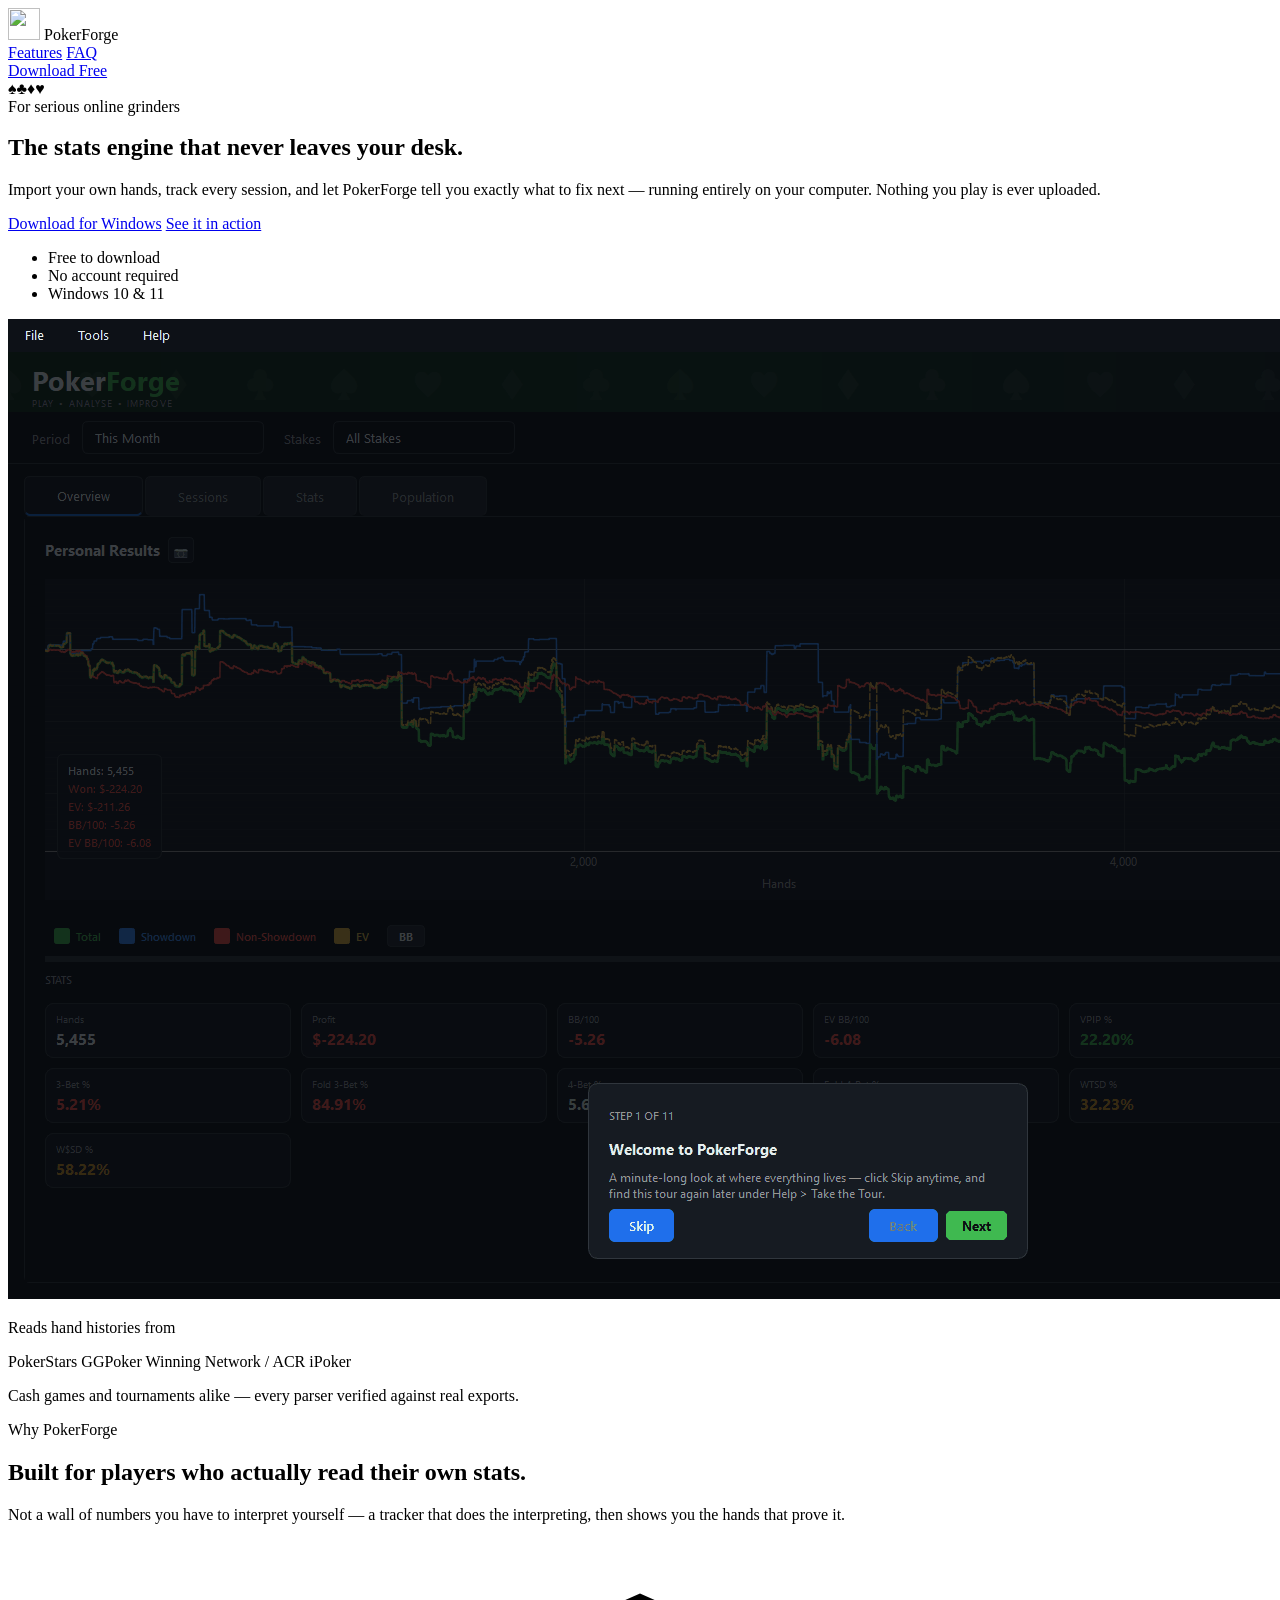
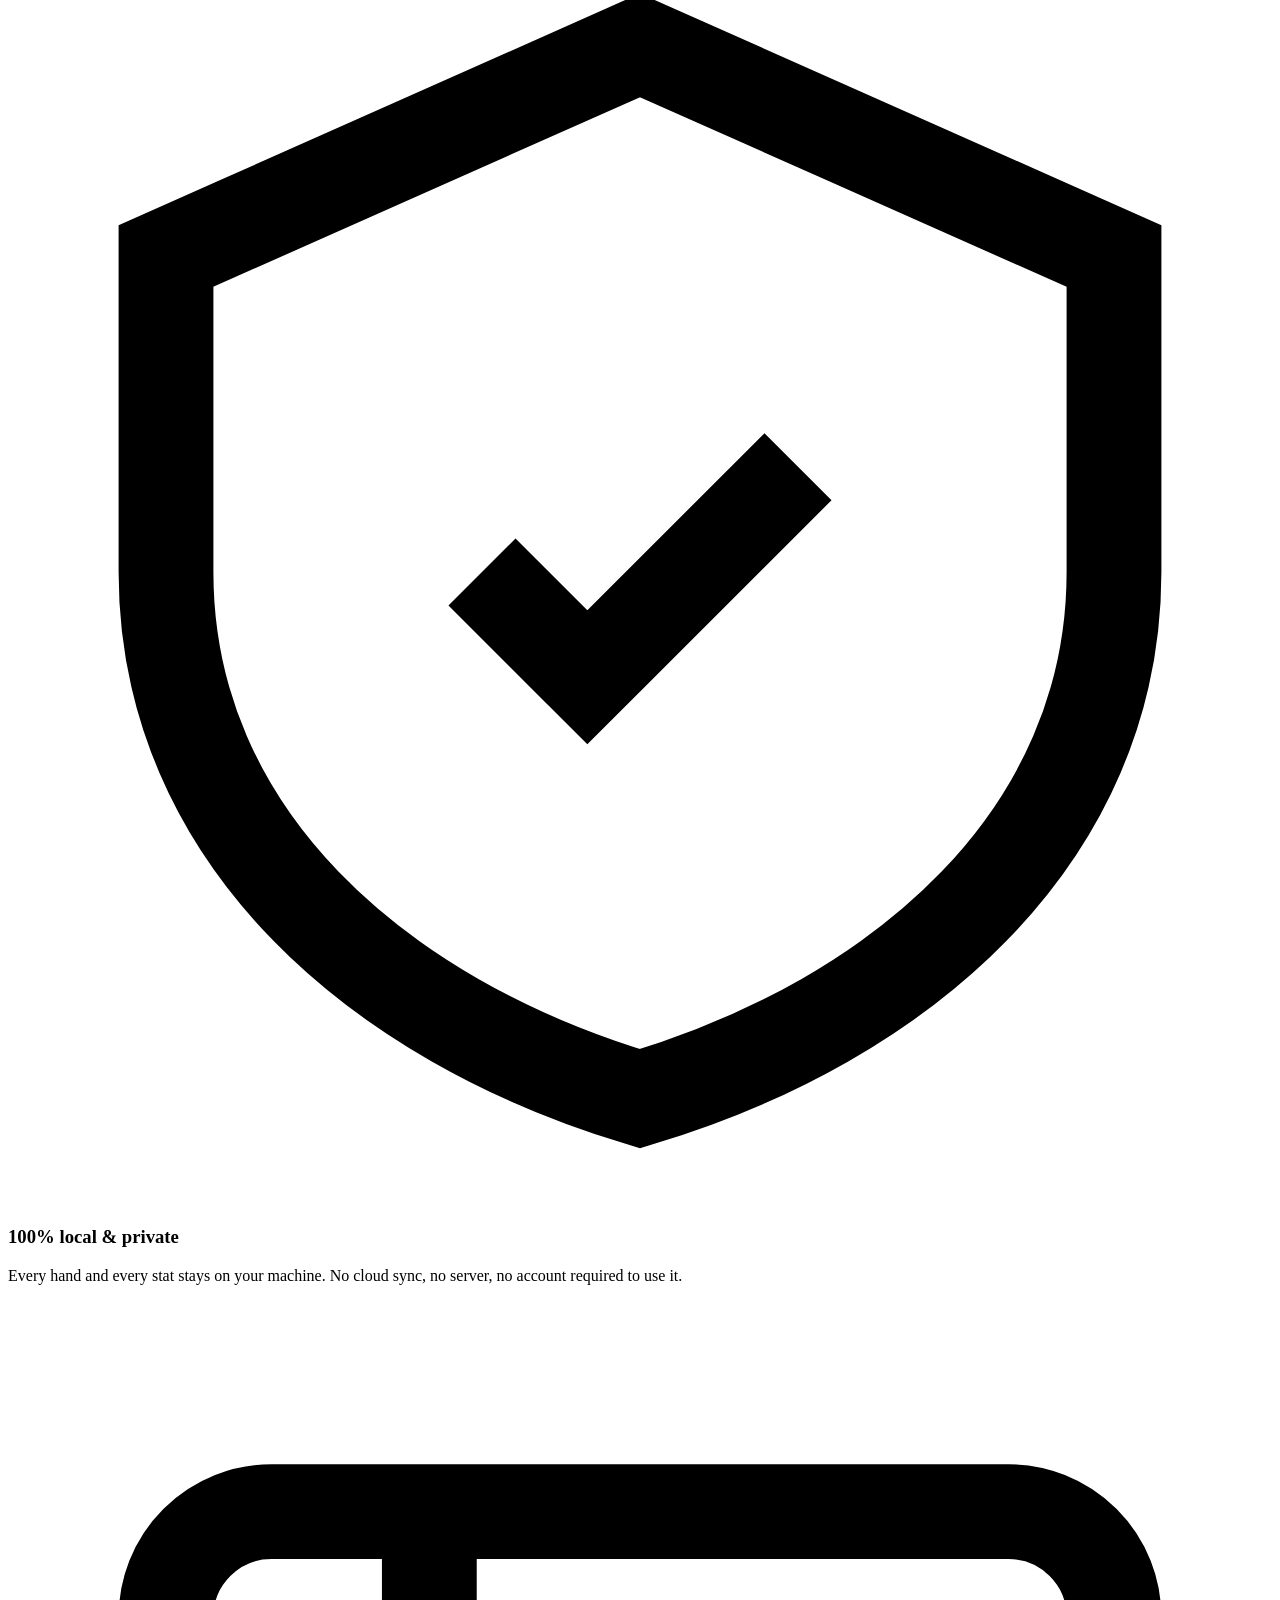
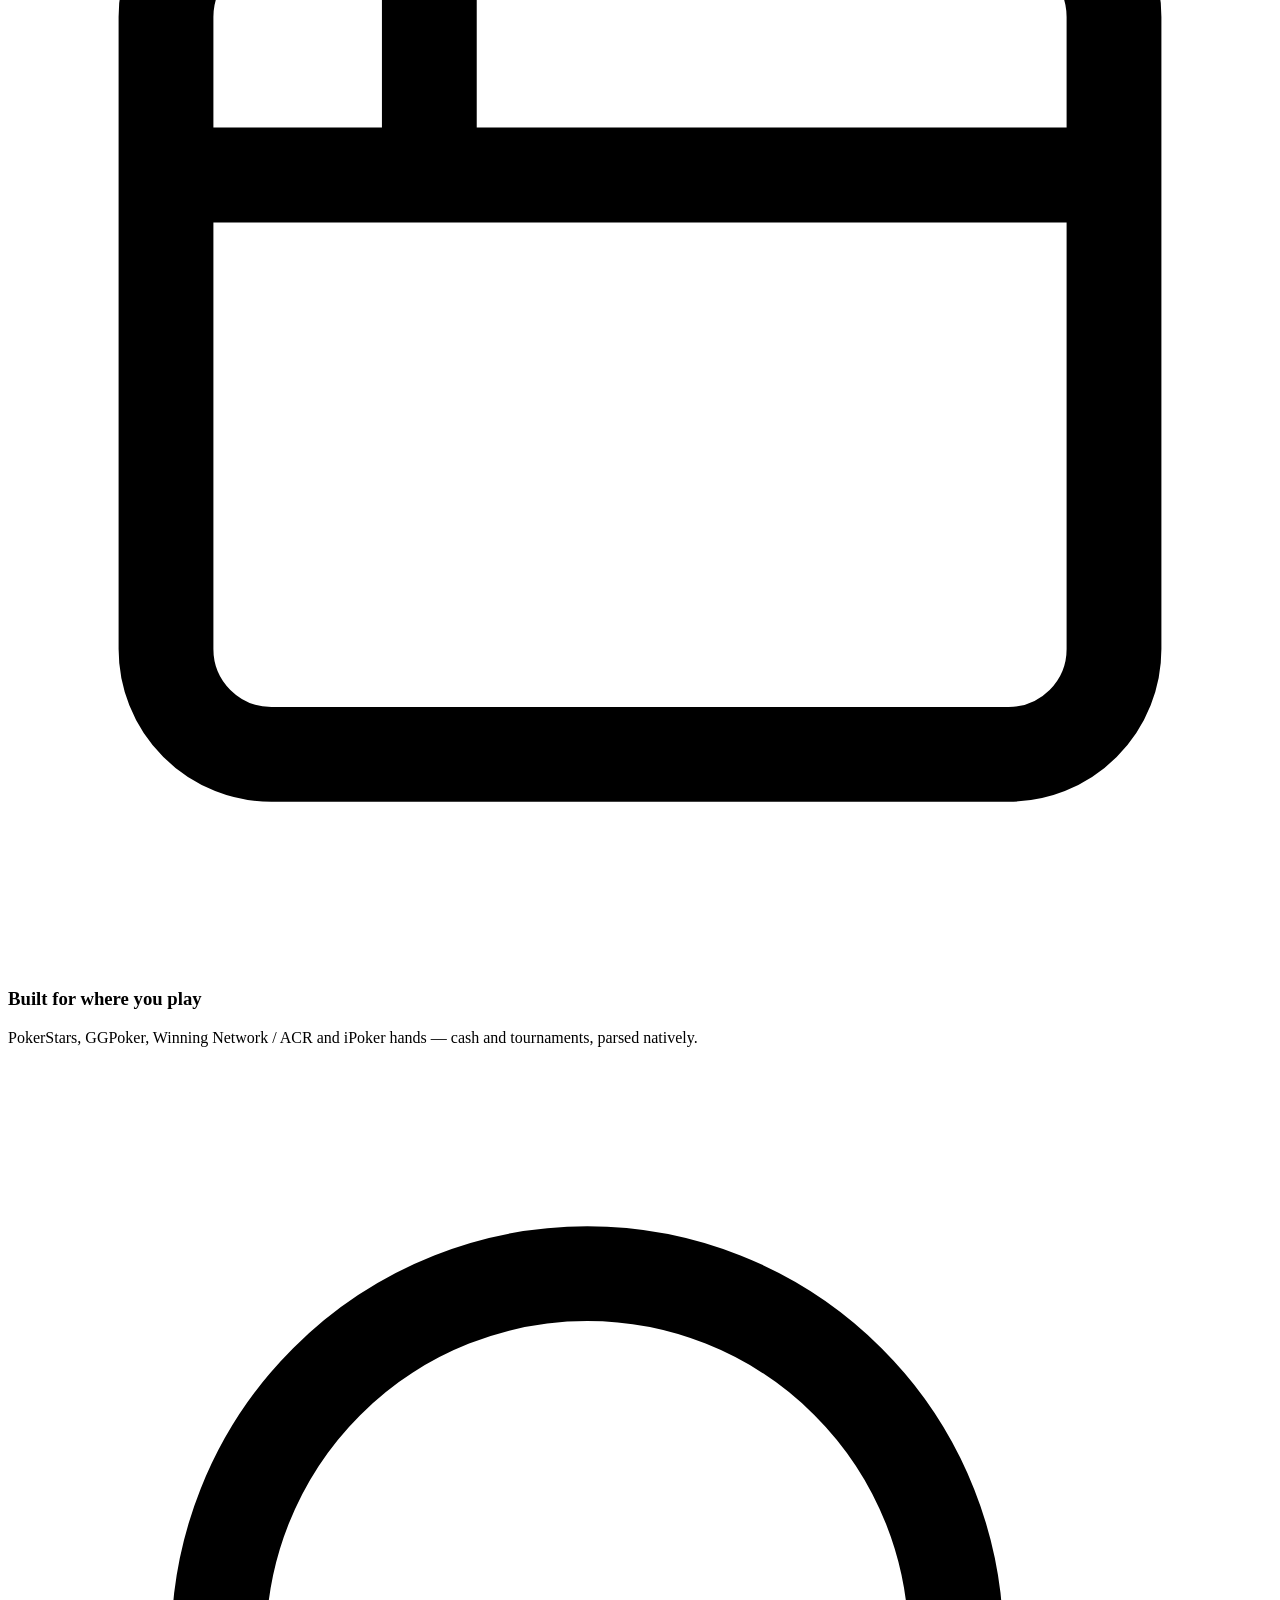
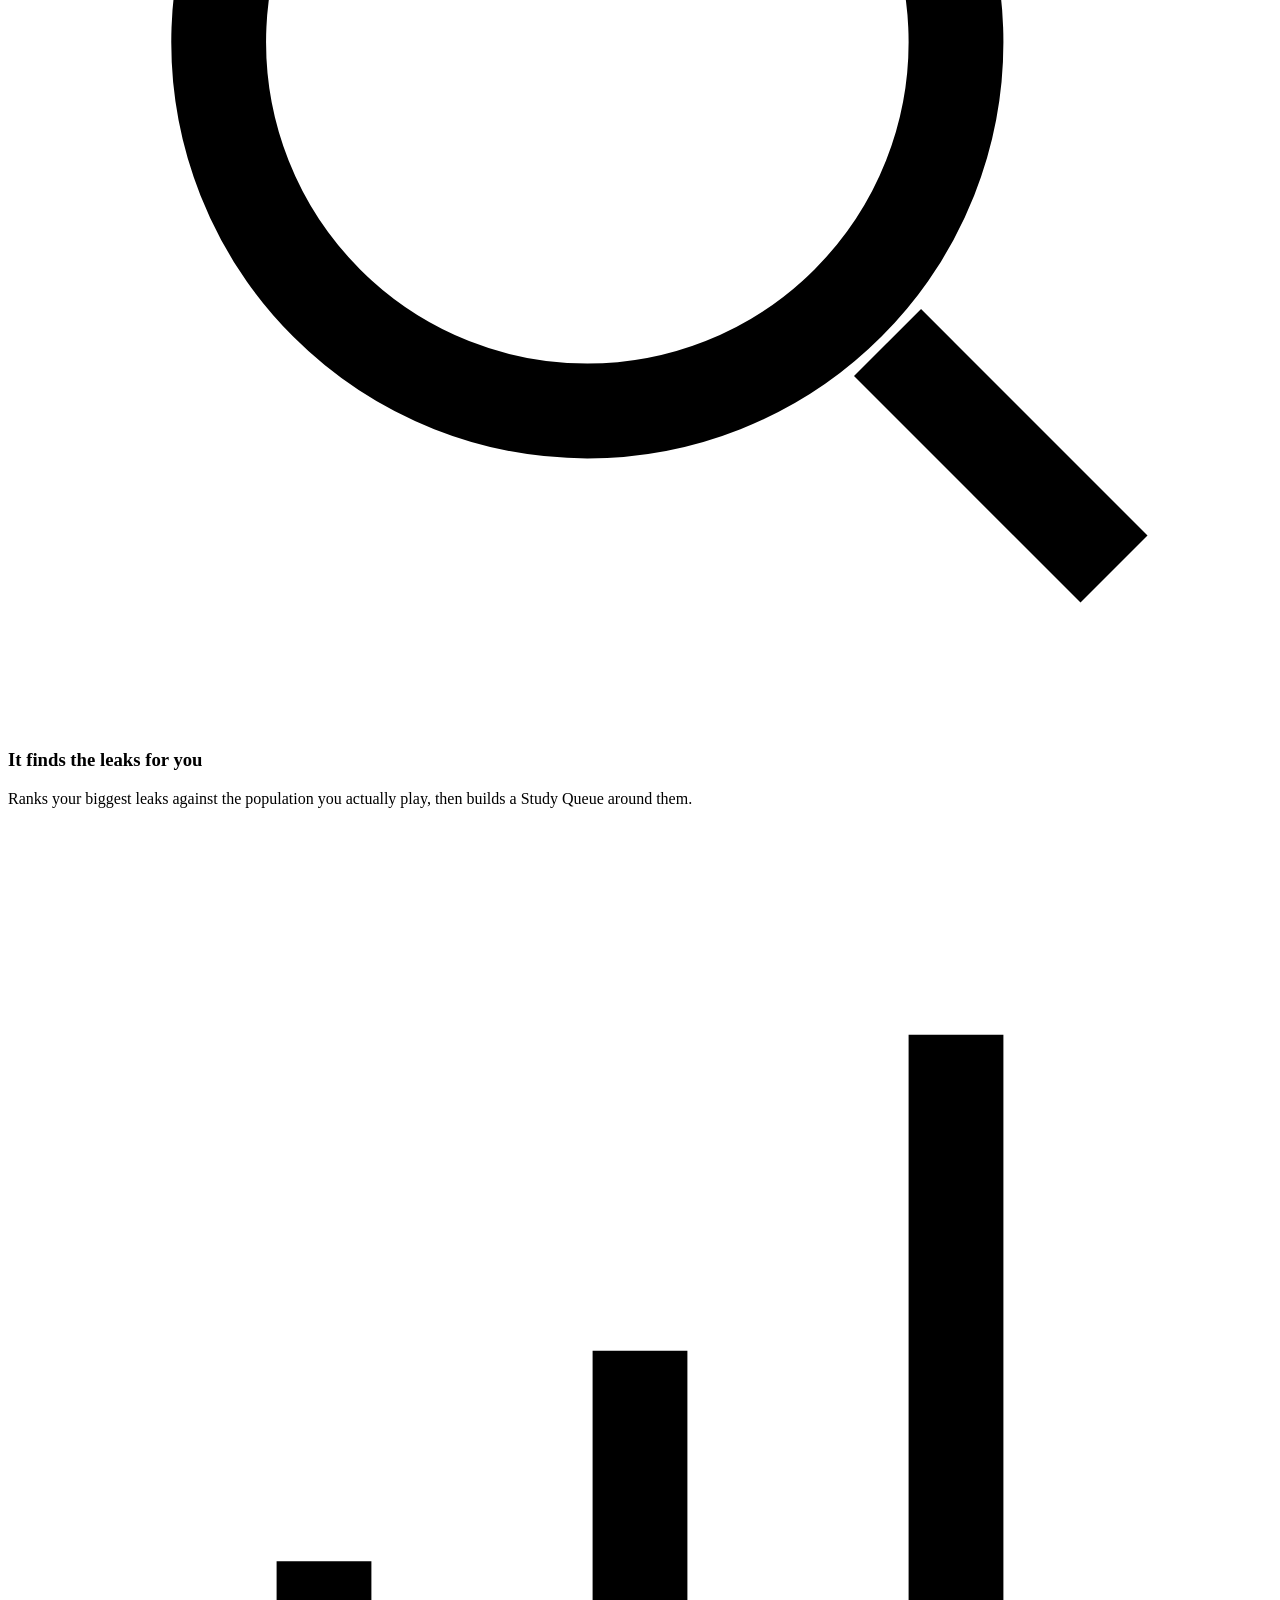
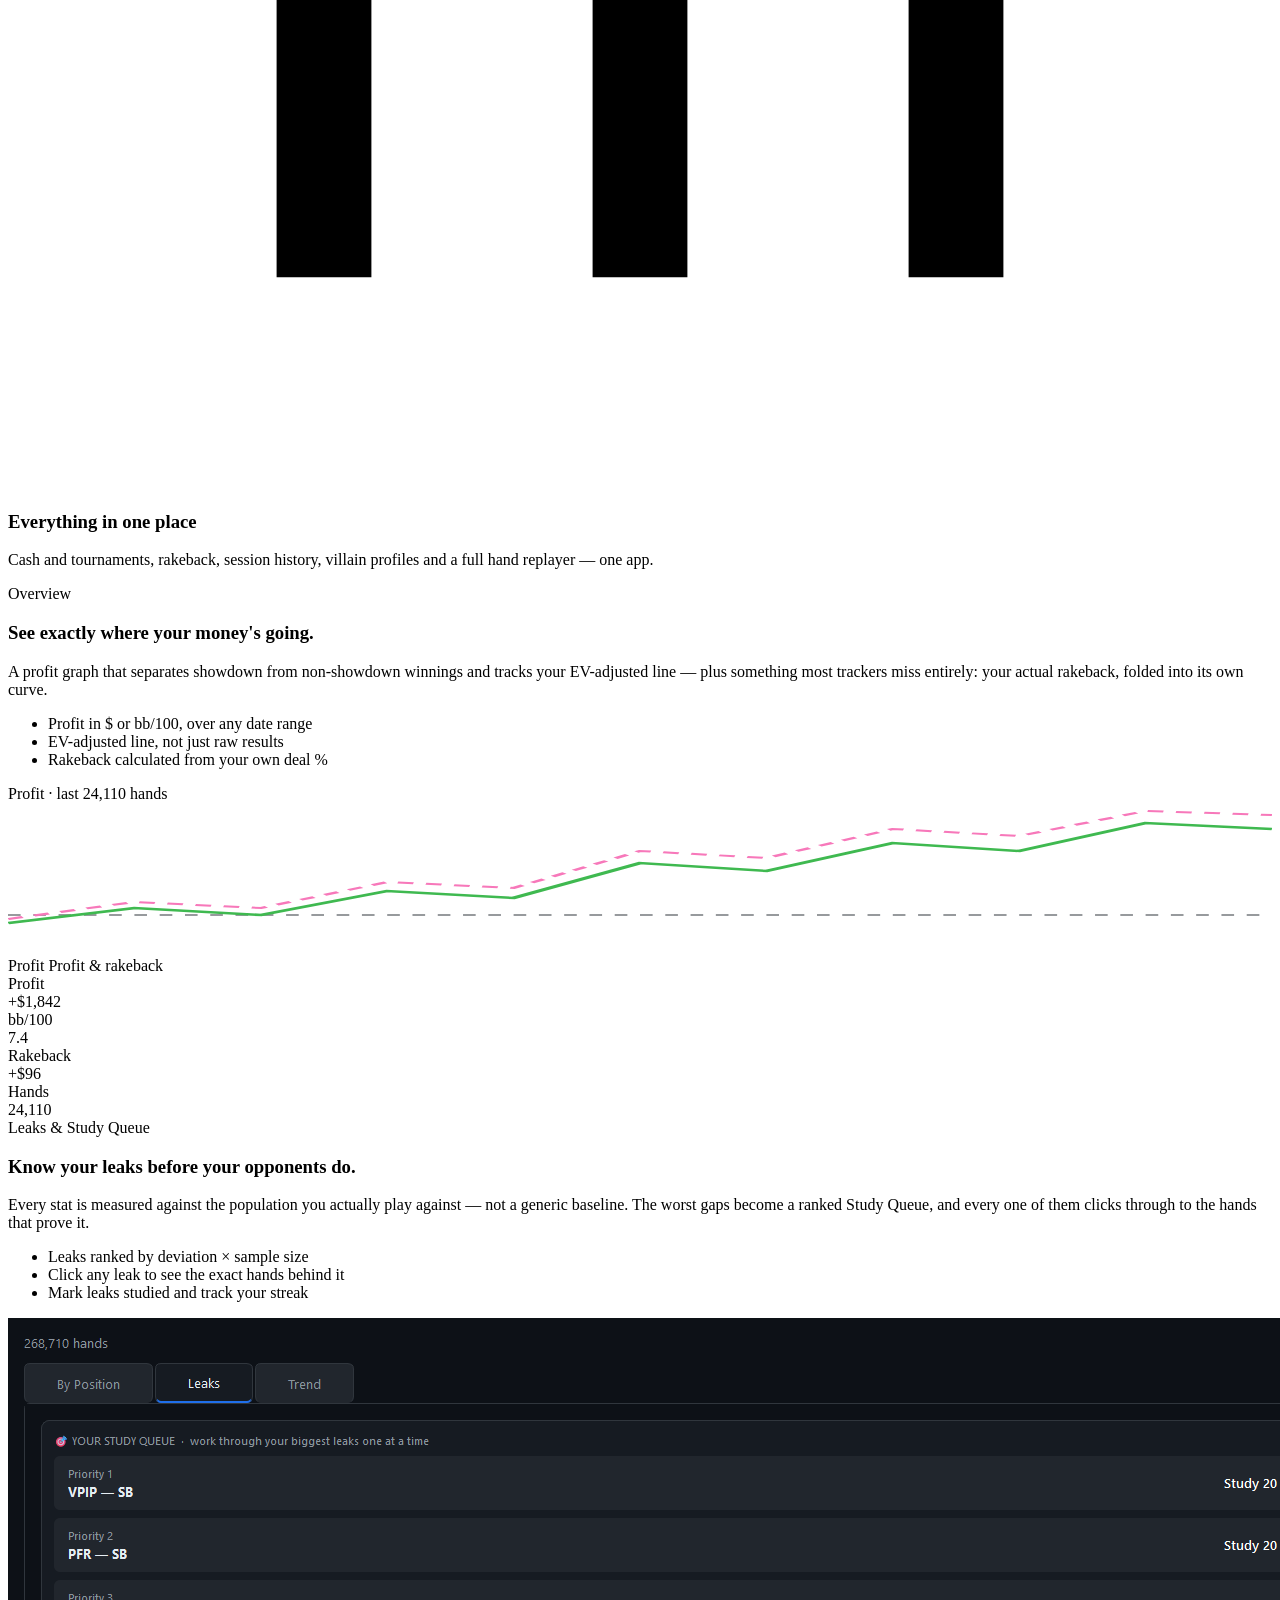
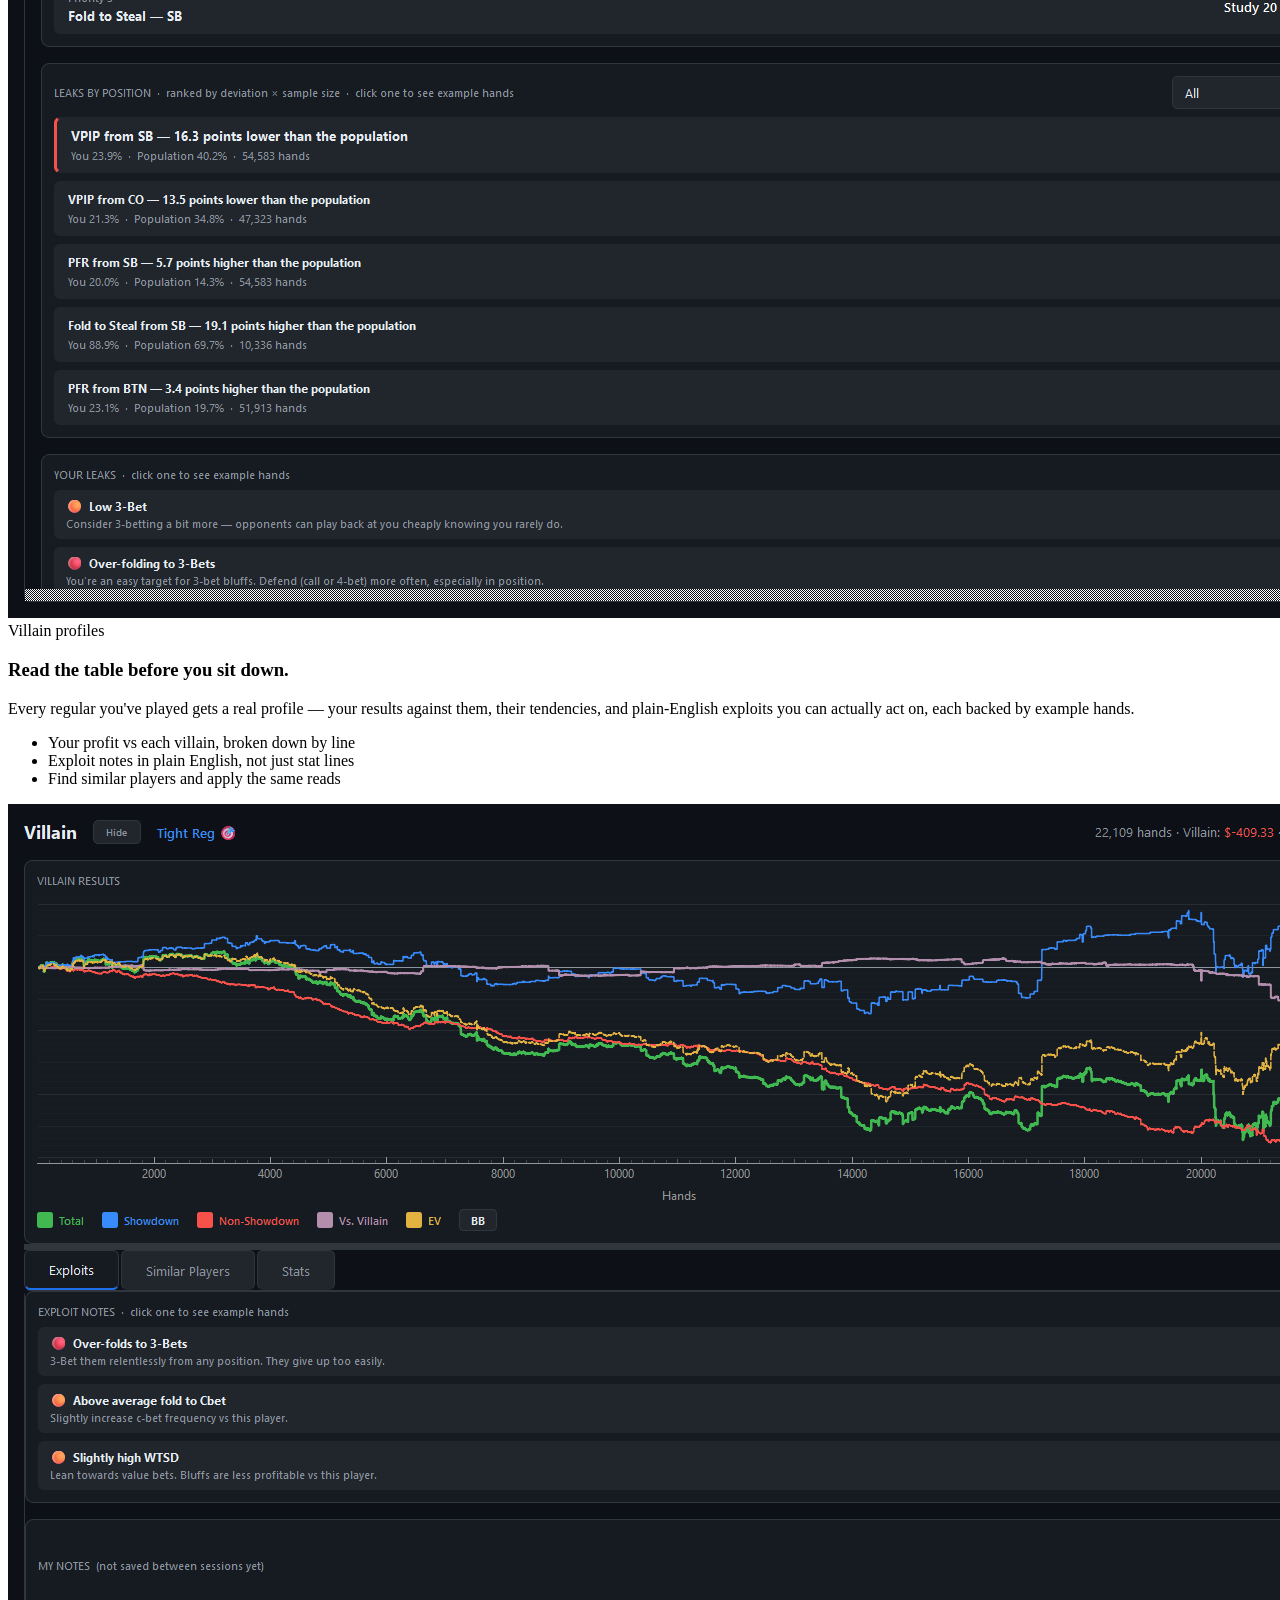
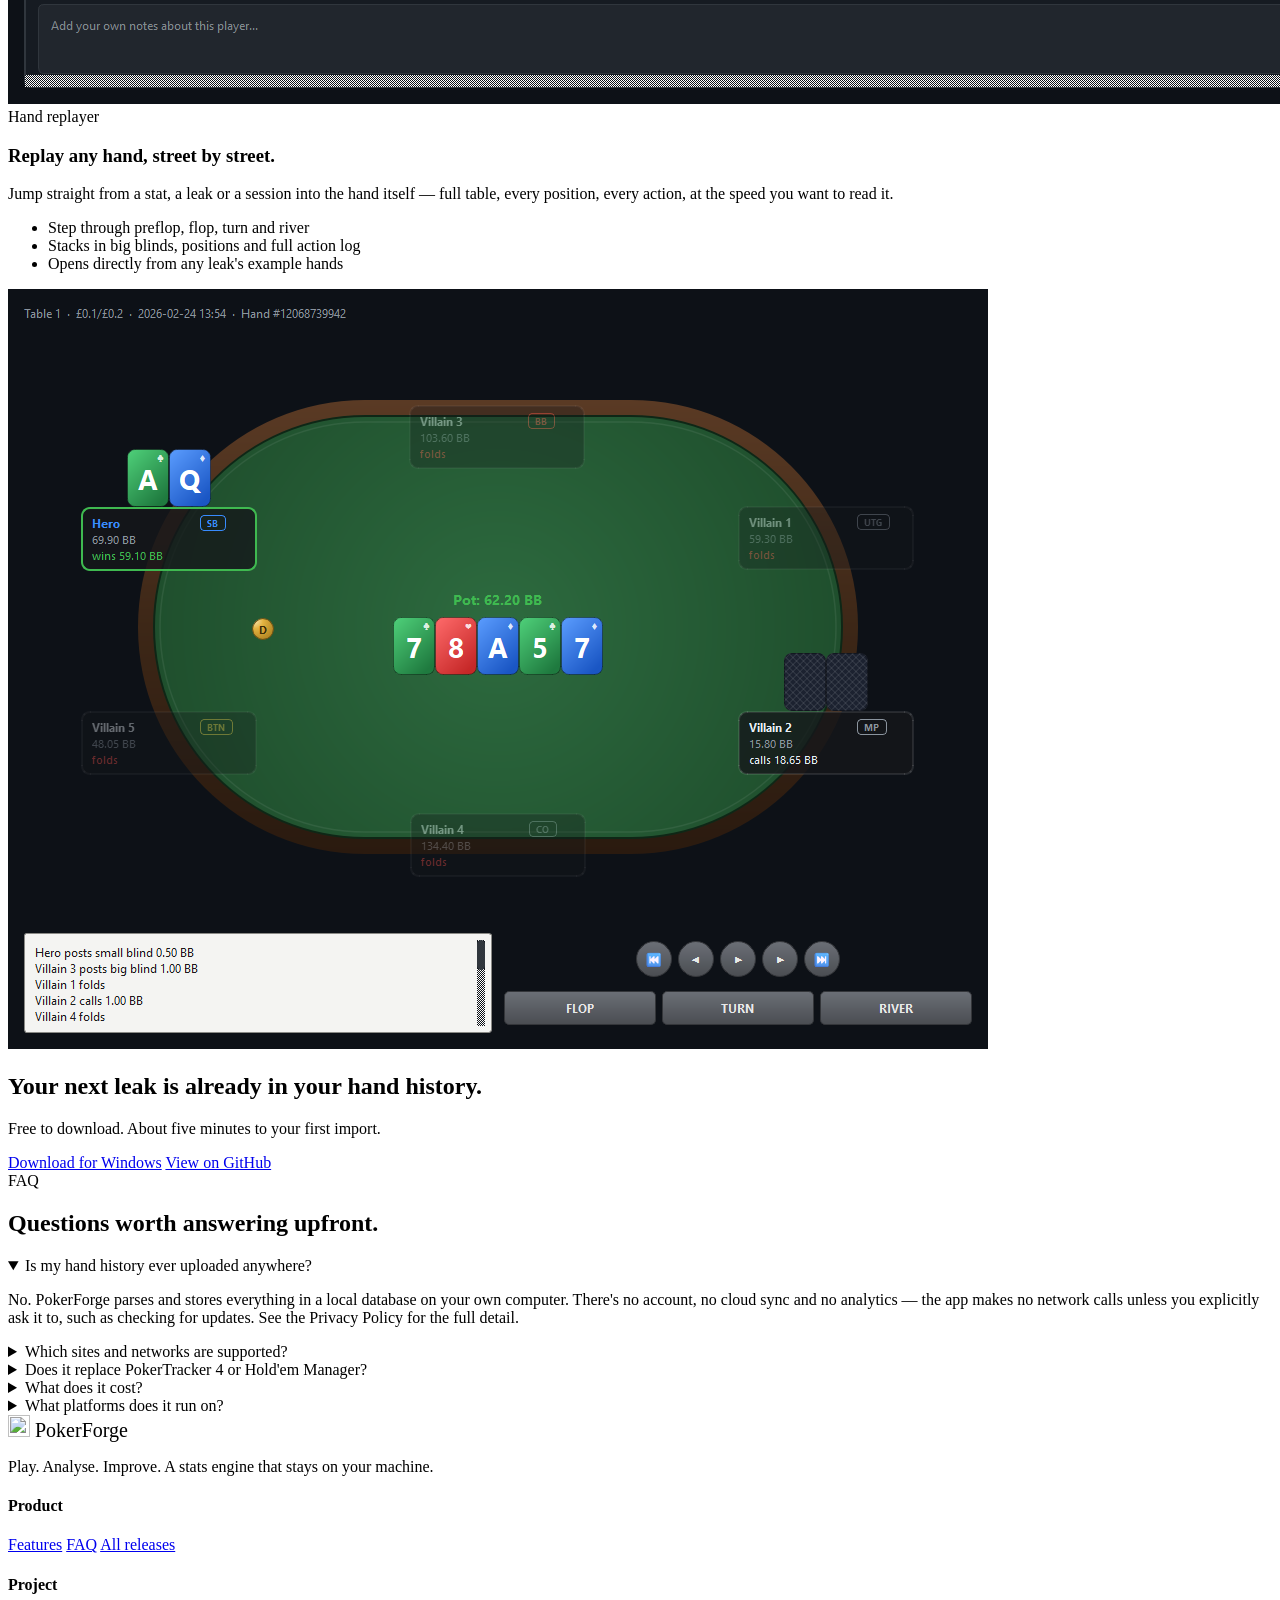
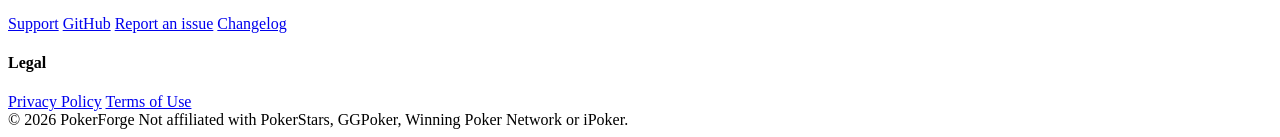
==== docs/index.html @ aded9546 "Host the Privacy Policy on the site instead of linking to GitHub Sending visitors to raw markdown on" ====
<!doctype html>
<html lang="en">
<head>
<meta charset="utf-8">
<meta name="viewport" content="width=device-width, initial-scale=1">
<title>PokerForge — Poker Hand-History Tracker &amp; Stats Analyzer</title>
<meta name="description" content="PokerForge is a personal poker hand-history tracker and stats analyzer for Windows. Import your own hands, track your results, find your leaks — all running locally on your own machine.">
<meta property="og:title" content="PokerForge — the stats engine that never leaves your desk">
<meta property="og:description" content="Import your own hands, track every session, and let PokerForge tell you exactly what to fix next — running entirely on your computer.">
<meta property="og:type" content="website">
<meta property="og:url" content="https://pokerforge.app/">
<meta property="og:image" content="https://pokerforge.app/screenshots/leaks.png">
<meta name="twitter:card" content="summary_large_image">
<link rel="icon" href="/favicon.ico" sizes="any">
<link rel="icon" type="image/png" sizes="32x32" href="/favicon-32.png">
<link rel="icon" type="image/png" sizes="192x192" href="/favicon-192.png">
<link rel="apple-touch-icon" href="/apple-touch-icon.png">
<link rel="preconnect" href="https://fonts.googleapis.com">
<link rel="preconnect" href="https://fonts.gstatic.com" crossorigin>
<link href="https://fonts.googleapis.com/css2?family=Barlow+Condensed:wght@600;700;800&family=IBM+Plex+Sans:wght@400;500;600;700&family=IBM+Plex+Mono:wght@500;600&display=swap" rel="stylesheet">
<link rel="stylesheet" href="/styles.css">
</head>
<body>

<header class="nav">
  <div class="wrap nav-row">
    <div class="brand">
      <img src="/logo.png" width="32" height="32" alt="" decoding="async">
      <span>Poker<span class="fg">Forge</span></span>
    </div>
    <nav class="nav-links">
      <a href="#features">Features</a>
      <a href="#faq">FAQ</a>
    </nav>
    <a href="https://github.com/PokerForge/pokerforge/releases/download/v1.0.0-beta.2/PokerForge-Setup-1.0.0-beta.2.exe" class="btn btn-primary js-download">Download Free</a>
  </div>
</header>

<section class="hero">
  <div class="suits" aria-hidden="true"><span>♠</span><span>♣</span><span>♦</span><span>♥</span></div>
  <div class="wrap hero-grid">
    <div>
      <div class="eyebrow">For serious online grinders</div>
      <h1 style="margin-top:18px;">The stats engine that never leaves <span class="fg">your desk.</span></h1>
      <p class="lead">Import your own hands, track every session, and let PokerForge tell you exactly what to fix next — running entirely on your computer. Nothing you play is ever uploaded.</p>
      <div class="ctas">
        <a href="https://github.com/PokerForge/pokerforge/releases/download/v1.0.0-beta.2/PokerForge-Setup-1.0.0-beta.2.exe" class="btn btn-primary js-download">Download for Windows</a>
        <a href="#features" class="btn btn-ghost">See it in action</a>
      </div>
      <ul class="trust">
        <li>Free to download</li>
        <li>No account required</li>
        <li>Windows 10 &amp; 11</li>
        <li id="dl-size" hidden></li>
      </ul>
    </div>
    <div class="device">
      <div class="bar" aria-hidden="true"><span class="dot"></span><span class="dot"></span><span class="dot"></span></div>
      <img src="pokerforge_tour_demo.gif" alt="PokerForge walking through its Overview, Stats and villain profile tabs" loading="lazy">
    </div>
  </div>
</section>

<div class="compat">
  <div class="wrap">
    <p class="compat-label">Reads hand histories from</p>
    <div class="compat-row">
      <span class="room">PokerStars</span>
      <span class="room">GGPoker</span>
      <span class="room">Winning Network / ACR</span>
      <span class="room">iPoker</span>
    </div>
    <p class="compat-note">Cash games and tournaments alike — every parser verified against real exports.</p>
  </div>
</div>

<section id="features">
  <div class="wrap">
    <div class="sec-head">
      <div class="eyebrow">Why PokerForge</div>
      <h2>Built for players who actually read their own stats.</h2>
      <p>Not a wall of numbers you have to interpret yourself — a tracker that does the interpreting, then shows you the hands that prove it.</p>
    </div>
    <div class="props">
      <div class="prop-card" style="--accent:var(--green)">
        <svg class="prop-icon" viewBox="0 0 24 24" fill="none" stroke="currentColor" stroke-width="1.8" aria-hidden="true"><path d="M12 2 3 6v6c0 5 4 8.5 9 10 5-1.5 9-5 9-10V6l-9-4Z"/><path d="m9 12 2 2 4-4"/></svg>
        <h3>100% local &amp; private</h3>
        <p>Every hand and every stat stays on your machine. No cloud sync, no server, no account required to use it.</p>
      </div>
      <div class="prop-card" style="--accent:var(--blue)">
        <svg class="prop-icon" viewBox="0 0 24 24" fill="none" stroke="currentColor" stroke-width="1.8" aria-hidden="true"><rect x="3" y="4" width="18" height="16" rx="2"/><path d="M3 9h18M8 4v5"/></svg>
        <h3>Built for where you play</h3>
        <p>PokerStars, GGPoker, Winning Network / ACR and iPoker hands — cash and tournaments, parsed natively.</p>
      </div>
      <div class="prop-card" style="--accent:var(--pink)">
        <svg class="prop-icon" viewBox="0 0 24 24" fill="none" stroke="currentColor" stroke-width="1.8" aria-hidden="true"><circle cx="11" cy="11" r="7"/><path d="m21 21-4.3-4.3"/></svg>
        <h3>It finds the leaks for you</h3>
        <p>Ranks your biggest leaks against the population you actually play, then builds a Study Queue around them.</p>
      </div>
      <div class="prop-card" style="--accent:var(--orange)">
        <svg class="prop-icon" viewBox="0 0 24 24" fill="none" stroke="currentColor" stroke-width="1.8" aria-hidden="true"><path d="M12 20V10M18 20V4M6 20v-6"/></svg>
        <h3>Everything in one place</h3>
        <p>Cash and tournaments, rakeback, session history, villain profiles and a full hand replayer — one app.</p>
      </div>
    </div>
  </div>
</section>

<section style="padding-top:0;">
  <div class="wrap">

    <div class="frow">
      <div>
        <div class="kicker" style="color:var(--green-bright)">Overview</div>
        <h3>See exactly where your money's going.</h3>
        <p class="copy">A profit graph that separates showdown from non-showdown winnings and tracks your EV-adjusted line — plus something most trackers miss entirely: your actual rakeback, folded into its own curve.</p>
        <ul>
          <li>Profit in $ or bb/100, over any date range</li>
          <li>EV-adjusted line, not just raw results</li>
          <li>Rakeback calculated from your own deal %</li>
        </ul>
      </div>
      <div class="art chart-card">
        <div class="ct">Profit · last 24,110 hands</div>
        <svg viewBox="0 0 400 150" width="100%" height="150" preserveAspectRatio="none" role="img" aria-label="Illustration of a rising profit curve with a rakeback-adjusted line above it">
          <line x1="0" y1="112" x2="400" y2="112" stroke="#30363d" stroke-dasharray="4 4"/>
          <polyline points="0,120 40,105 80,112 120,88 160,95 200,60 240,68 280,40 320,48 360,20 400,26" fill="none" stroke="#3fb950" stroke-width="2.5"/>
          <polyline points="0,116 40,99 80,105 120,79 160,85 200,48 240,55 280,26 320,33 360,8 400,12" fill="none" stroke="#f778ba" stroke-width="2" stroke-dasharray="5 4"/>
        </svg>
        <div class="legend">
          <span><i class="swatch" style="background:#3fb950"></i> Profit</span>
          <span><i class="swatch" style="background:#f778ba"></i> Profit &amp; rakeback</span>
        </div>
        <div class="mock-stat-row">
          <div class="mstat"><div class="k">Profit</div><div class="v" style="color:var(--green-bright)">+$1,842</div></div>
          <div class="mstat"><div class="k">bb/100</div><div class="v">7.4</div></div>
          <div class="mstat"><div class="k">Rakeback</div><div class="v" style="color:var(--pink)">+$96</div></div>
          <div class="mstat"><div class="k">Hands</div><div class="v">24,110</div></div>
        </div>
      </div>
    </div>

    <div class="frow rev">
      <div>
        <div class="kicker" style="color:var(--pink)">Leaks &amp; Study Queue</div>
        <h3>Know your leaks before your opponents do.</h3>
        <p class="copy">Every stat is measured against the population you actually play against — not a generic baseline. The worst gaps become a ranked Study Queue, and every one of them clicks through to the hands that prove it.</p>
        <ul>
          <li>Leaks ranked by deviation × sample size</li>
          <li>Click any leak to see the exact hands behind it</li>
          <li>Mark leaks studied and track your streak</li>
        </ul>
      </div>
      <div class="art shot"><img src="screenshots/leaks.png" alt="PokerForge's Leaks tab showing a Study Queue and leaks ranked by how far they deviate from population averages" loading="lazy"></div>
    </div>

    <div class="frow">
      <div>
        <div class="kicker" style="color:var(--blue)">Villain profiles</div>
        <h3>Read the table before you sit down.</h3>
        <p class="copy">Every regular you've played gets a real profile — your results against them, their tendencies, and plain-English exploits you can actually act on, each backed by example hands.</p>
        <ul>
          <li>Your profit vs each villain, broken down by line</li>
          <li>Exploit notes in plain English, not just stat lines</li>
          <li>Find similar players and apply the same reads</li>
        </ul>
      </div>
      <div class="art shot"><img src="screenshots/villain.png" alt="A PokerForge villain profile showing results against that player and a list of exploit notes" loading="lazy"></div>
    </div>

    <div class="frow rev">
      <div>
        <div class="kicker" style="color:var(--orange)">Hand replayer</div>
        <h3>Replay any hand, street by street.</h3>
        <p class="copy">Jump straight from a stat, a leak or a session into the hand itself — full table, every position, every action, at the speed you want to read it.</p>
        <ul>
          <li>Step through preflop, flop, turn and river</li>
          <li>Stacks in big blinds, positions and full action log</li>
          <li>Opens directly from any leak's example hands</li>
        </ul>
      </div>
      <div class="art shot"><img src="screenshots/replayer.png" alt="PokerForge's hand replayer showing a six-handed table mid-hand with the action log" loading="lazy"></div>
    </div>

  </div>
</section>

<div class="cta-band">
  <div class="wrap">
    <h2>Your next leak is already in your hand history.</h2>
    <p>Free to download. About five minutes to your first import.</p>
    <div class="ctas">
      <a href="https://github.com/PokerForge/pokerforge/releases/download/v1.0.0-beta.2/PokerForge-Setup-1.0.0-beta.2.exe" class="btn btn-primary js-download">Download for Windows</a>
      <a href="https://github.com/PokerForge/pokerforge" class="btn btn-ghost">View on GitHub</a>
    </div>
  </div>
</div>

<section id="faq">
  <div class="wrap">
    <div class="sec-head">
      <div class="eyebrow">FAQ</div>
      <h2>Questions worth answering upfront.</h2>
    </div>
    <div class="faq">
      <details open>
        <summary>Is my hand history ever uploaded anywhere?</summary>
        <p>No. PokerForge parses and stores everything in a local database on your own computer. There's no account, no cloud sync and no analytics — the app makes no network calls unless you explicitly ask it to, such as checking for updates. See the Privacy Policy for the full detail.</p>
      </details>
      <details>
        <summary>Which sites and networks are supported?</summary>
        <p>PokerStars, GGPoker, Winning Network (including Americas Cardroom) and iPoker — cash games and tournaments. Note that GGPoker and Winning Network anonymise opponents in their own hand-history exports, so hands from those rooms feed your own stats rather than building opponent profiles.</p>
      </details>
      <details>
        <summary>Does it replace PokerTracker 4 or Hold'em Manager?</summary>
        <p>For most cash and tournament grinders, yes — it covers the same core workflow of importing hands, tracking results, studying leaks and profiling opponents, with an actively maintained set of parsers and a leak-finding engine built in from the start rather than bolted on.</p>
      </details>
      <details>
        <summary>What does it cost?</summary>
        <p>PokerForge is free to download and use today while it's in beta. If you'd like to be told when that changes, watch the GitHub repository — any pricing will be announced there first, and your imported hands always remain yours and stay on your own machine regardless.</p>
      </details>
      <details>
        <summary>What platforms does it run on?</summary>
        <p>Windows 10 and 11, as a standalone installer — no separate Python installation needed. Your database and settings live in your own user profile and are never touched by an app update.</p>
      </details>
    </div>
  </div>
</section>

<footer>
  <div class="wrap">
    <div class="foot-grid">
      <div>
        <div class="brand" style="font-size:20px;">
          <img src="/logo.png" width="22" height="22" alt="" decoding="async">
          <span>Poker<span class="fg">Forge</span></span>
        </div>
        <p class="foot-tag">Play. Analyse. Improve. A stats engine that stays on your machine.</p>
      </div>
      <div>
        <h4>Product</h4>
        <a href="#features">Features</a>
        <a href="#faq">FAQ</a>
        <a href="https://github.com/PokerForge/pokerforge/releases">All releases</a>
      </div>
      <div>
        <h4>Project</h4>
        <a href="mailto:support@pokerforge.app">Support</a>
        <a href="https://github.com/PokerForge/pokerforge">GitHub</a>
        <a href="https://github.com/PokerForge/pokerforge/issues/new">Report an issue</a>
        <a href="https://github.com/PokerForge/pokerforge/blob/main/CHANGELOG.md">Changelog</a>
      </div>
      <div>
        <h4>Legal</h4>
        <a href="/privacy/">Privacy Policy</a>
        <a href="https://github.com/PokerForge/pokerforge/blob/main/TERMS_OF_USE.md">Terms of Use</a>
      </div>
    </div>
    <div class="foot-bottom">
      <span>© 2026 PokerForge</span>
      <span>Not affiliated with PokerStars, GGPoker, Winning Poker Network or iPoker.</span>
    </div>
  </div>
</footer>

<script src="/download-link.js"></script>
</body>
</html>
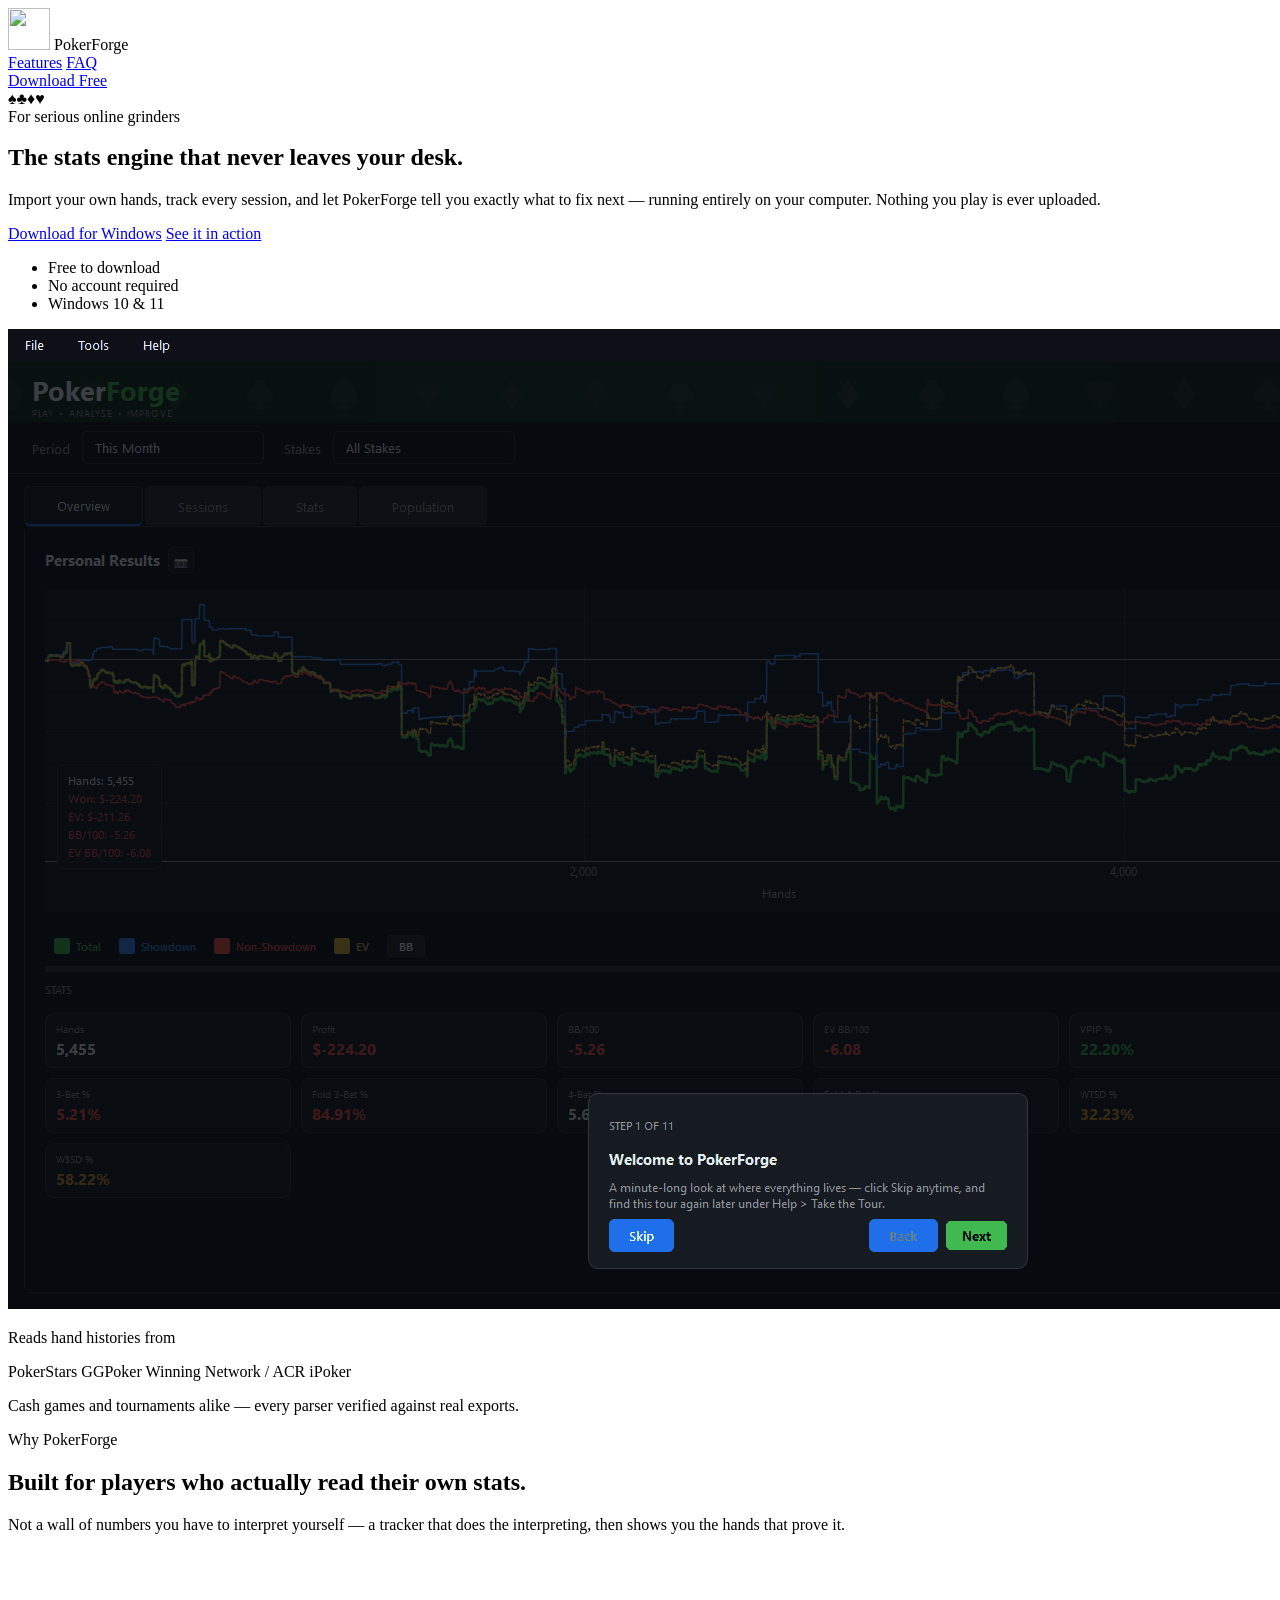
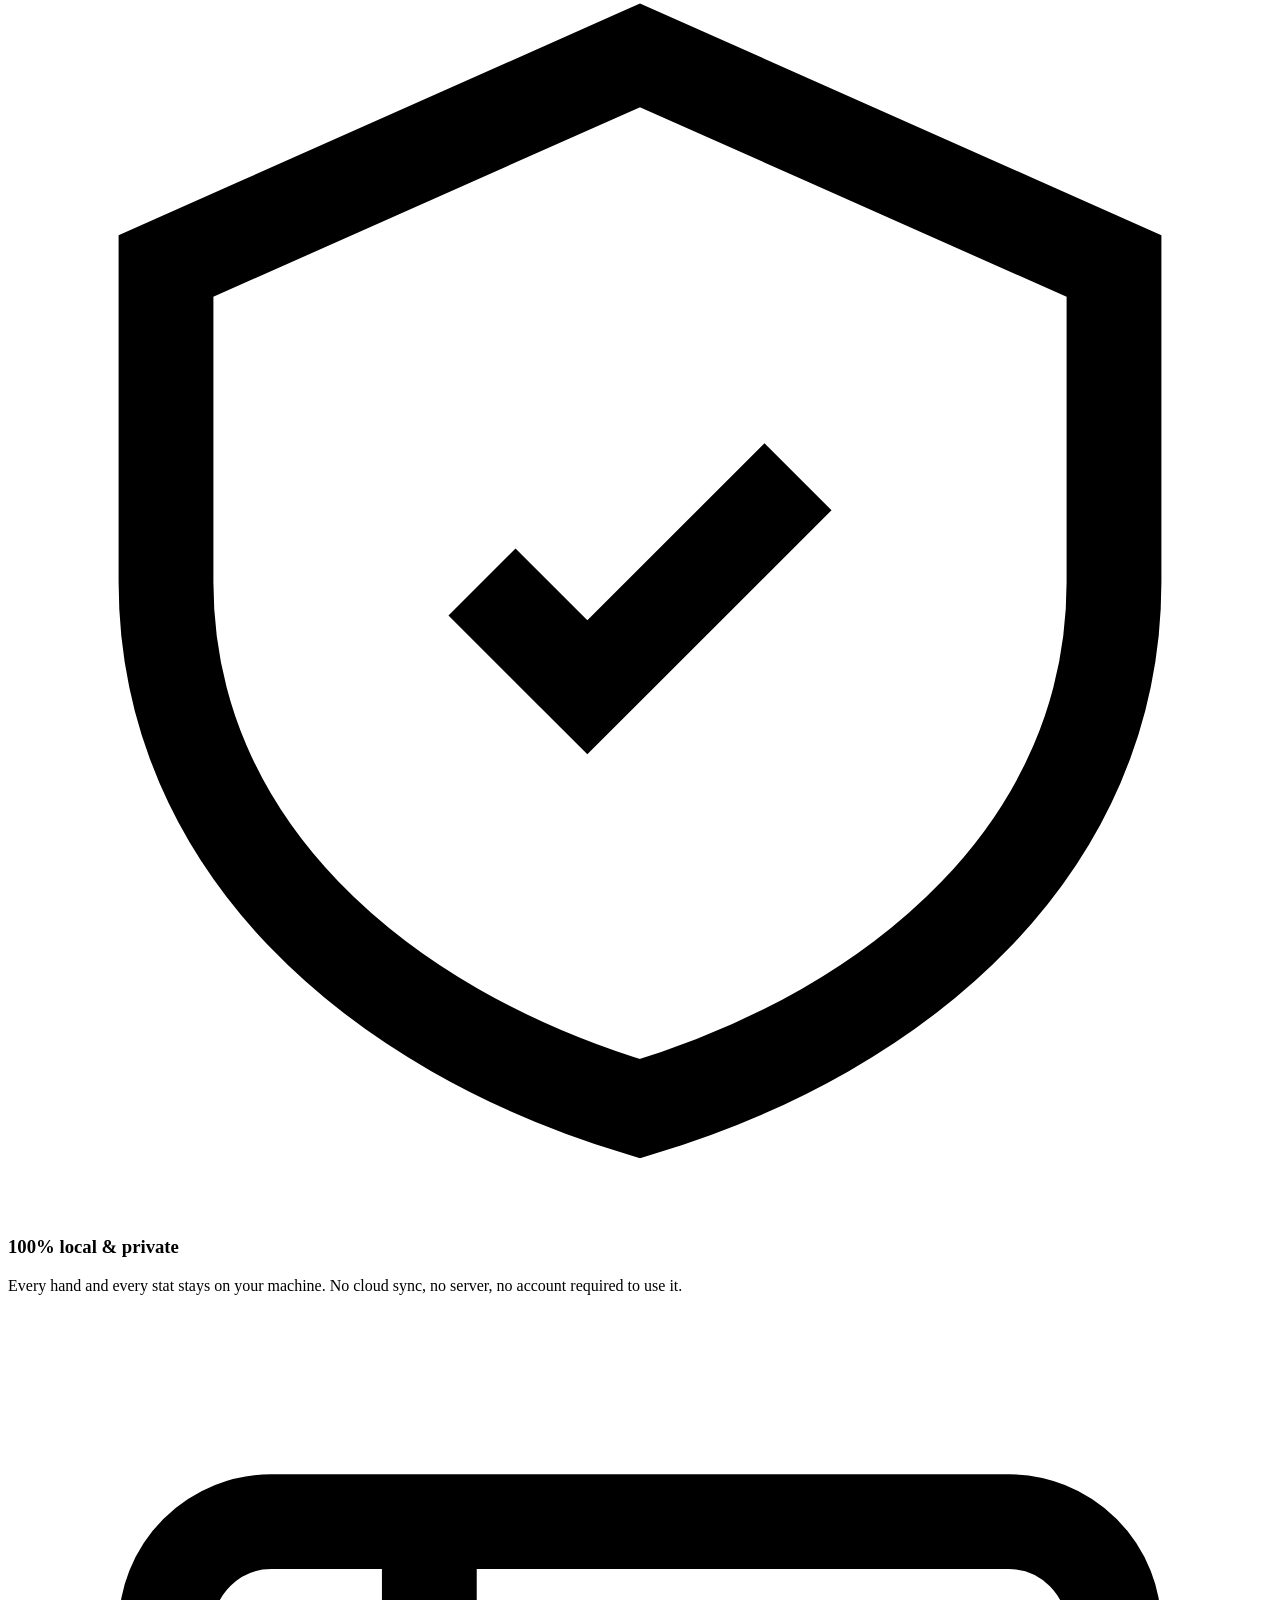
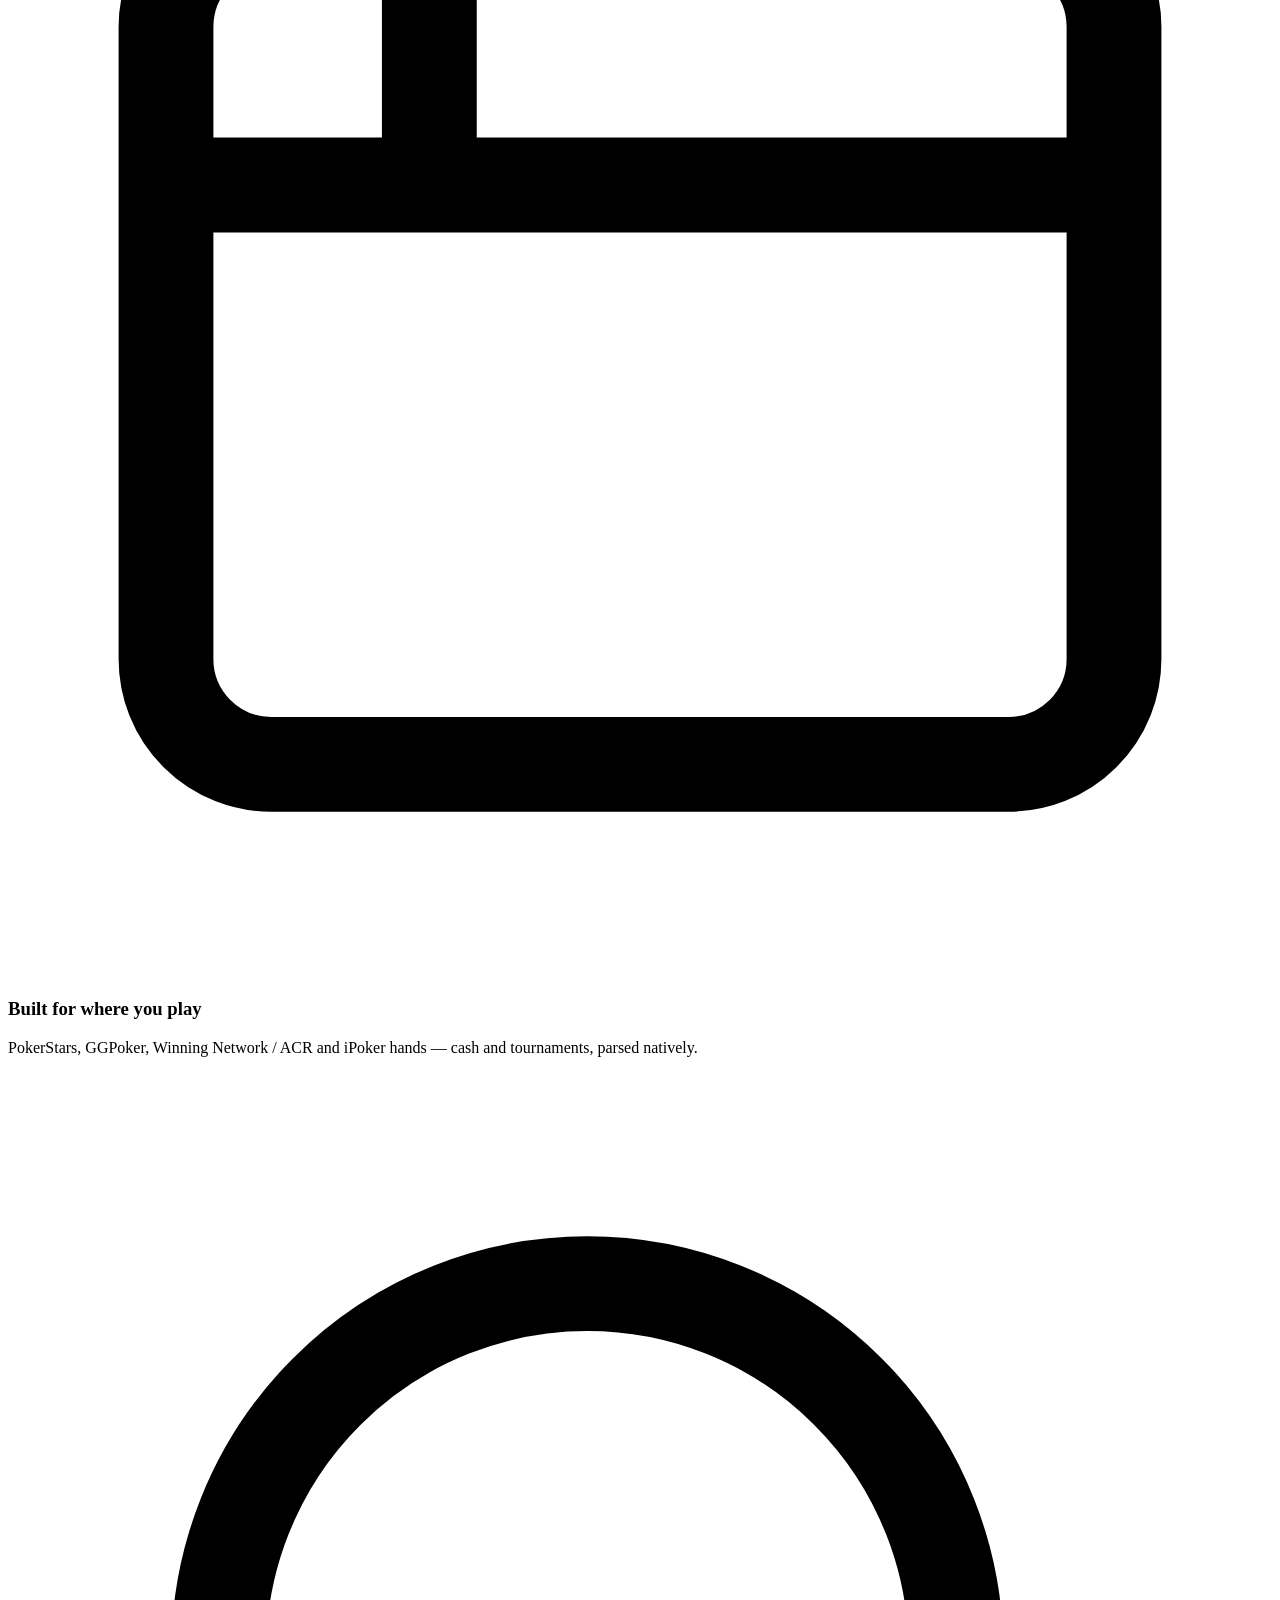
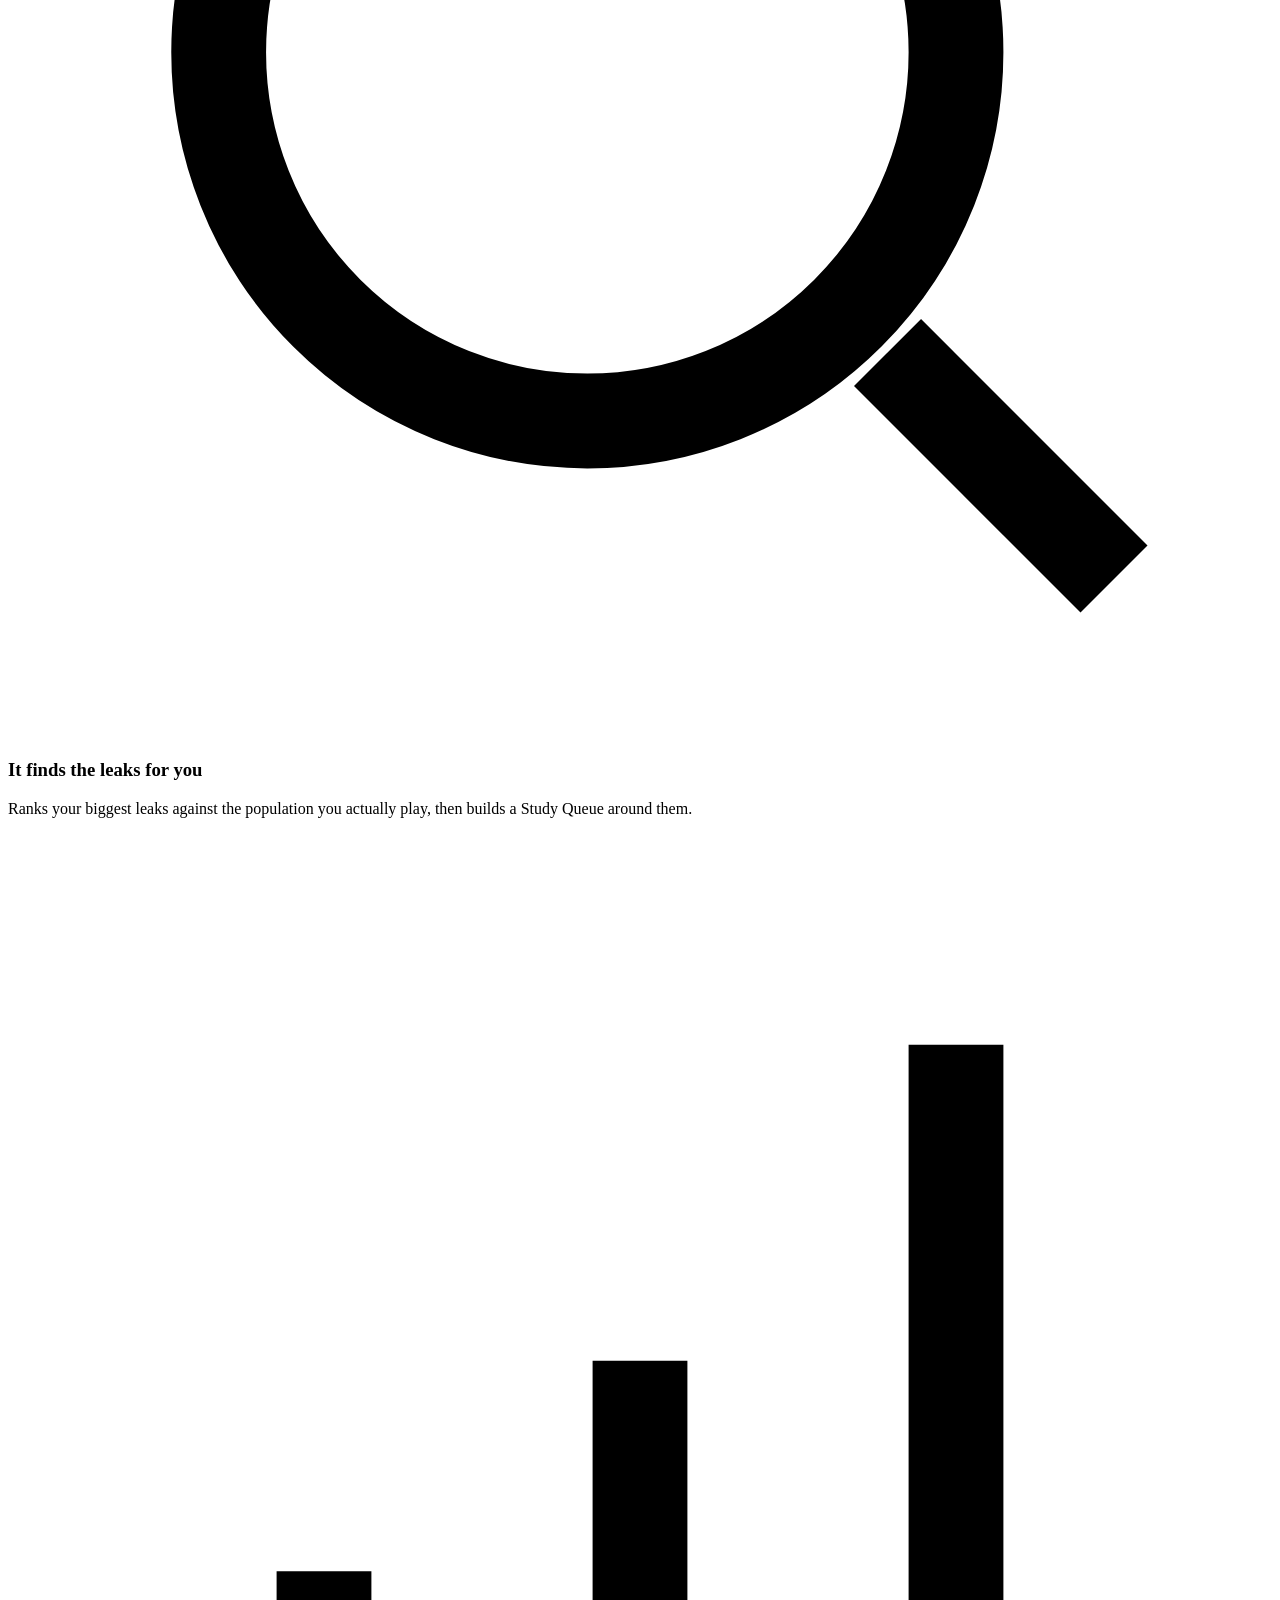
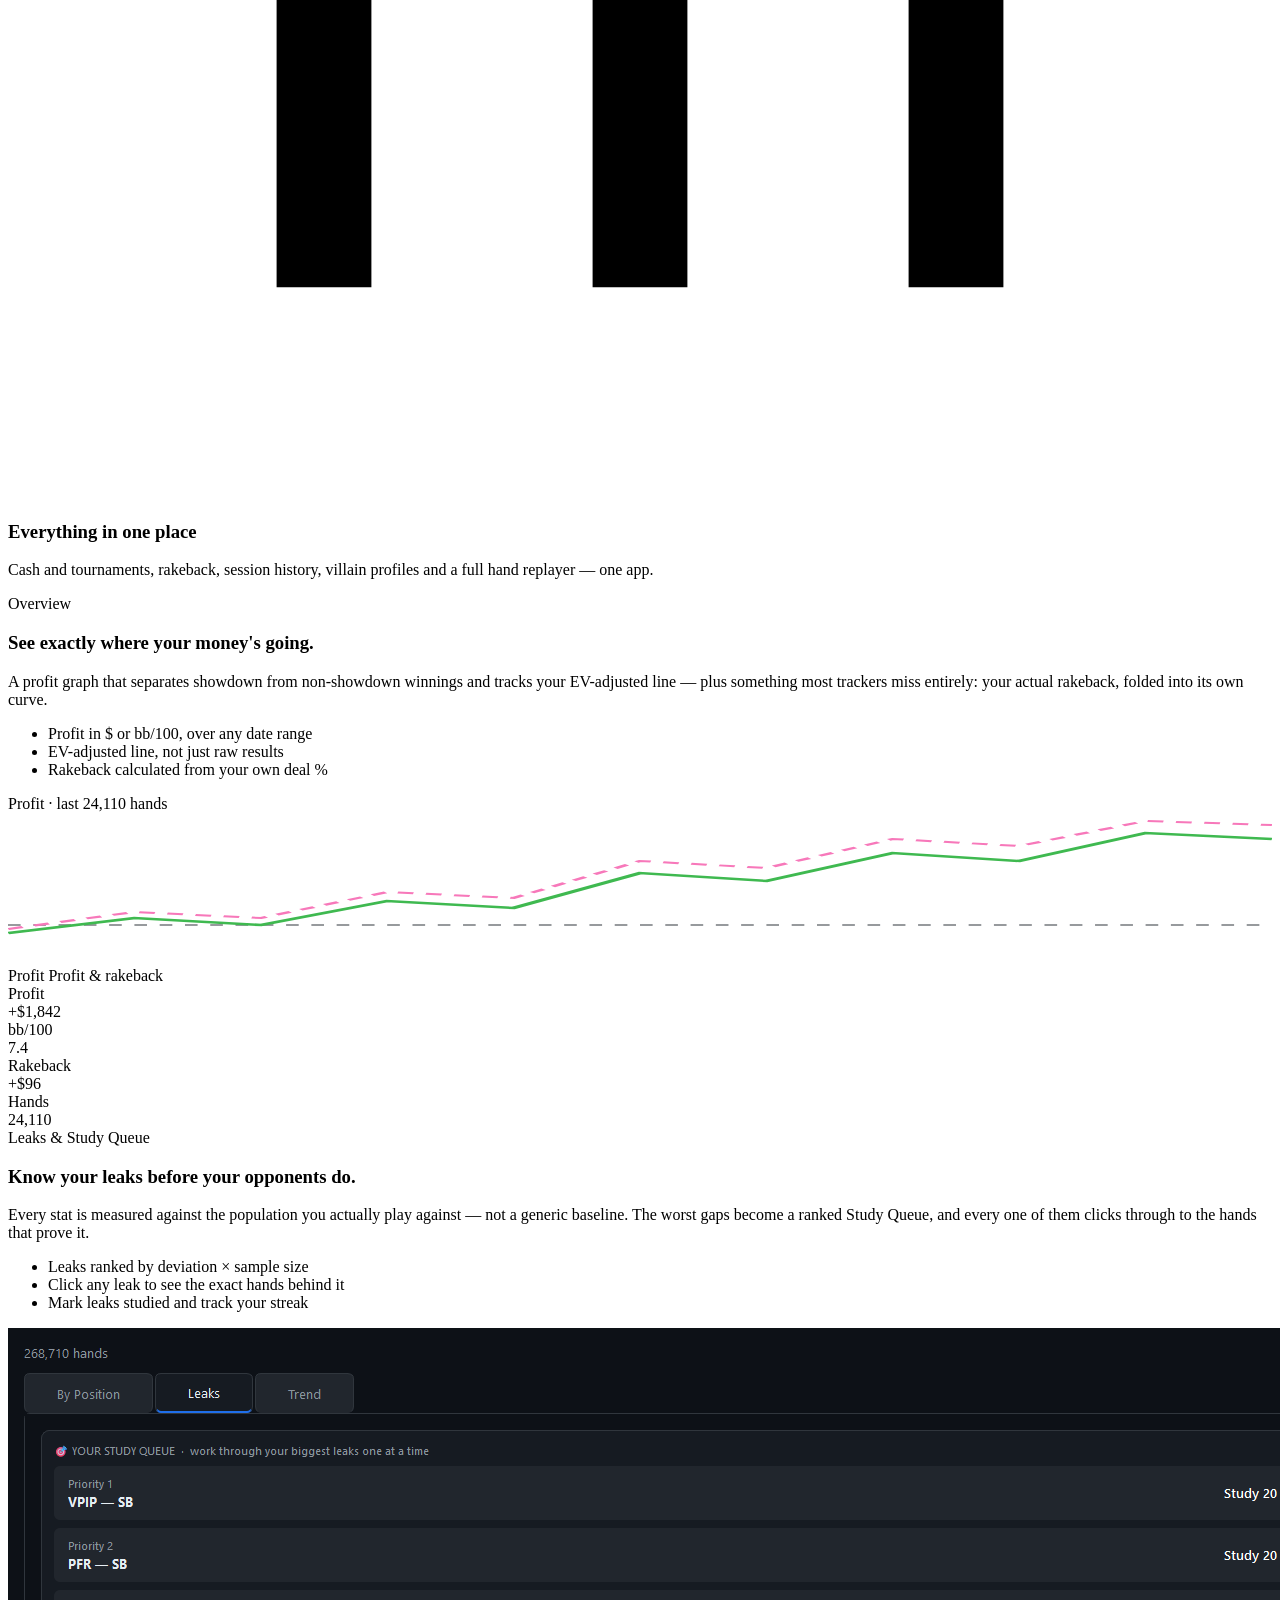
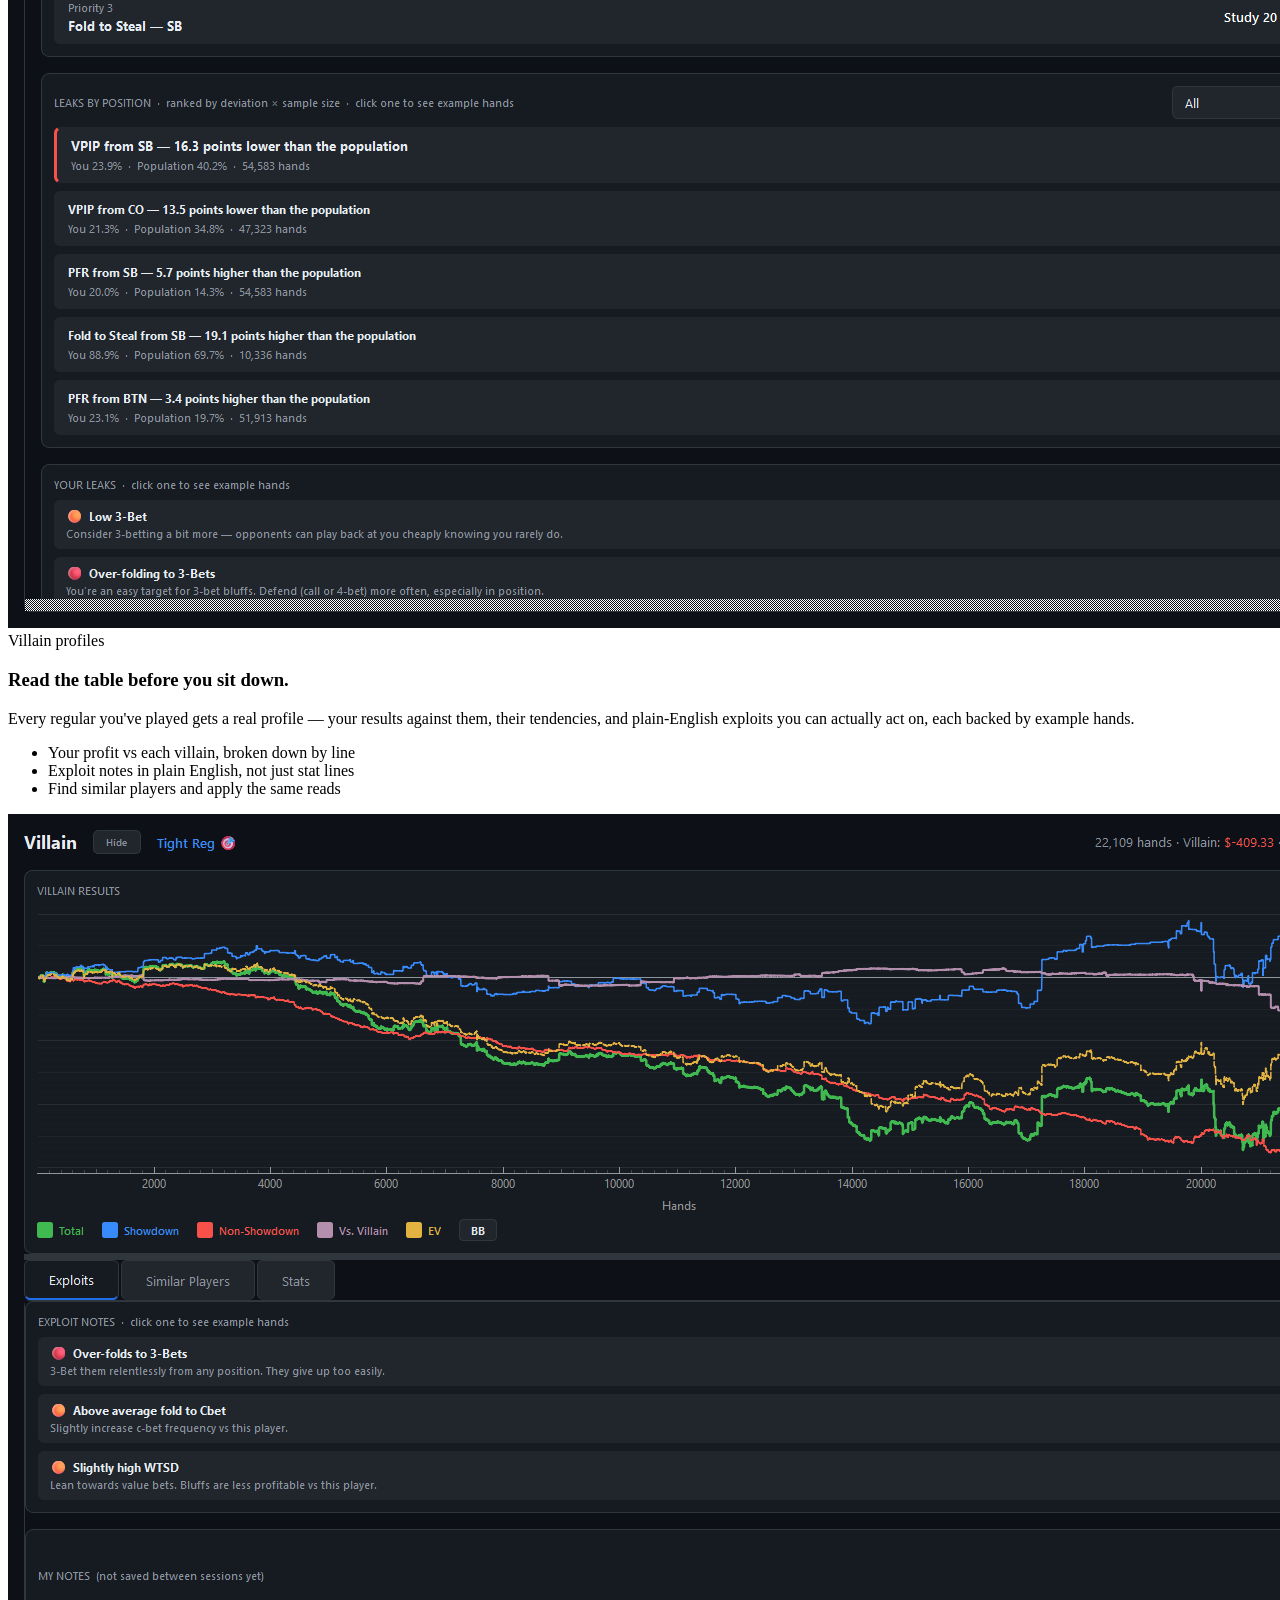
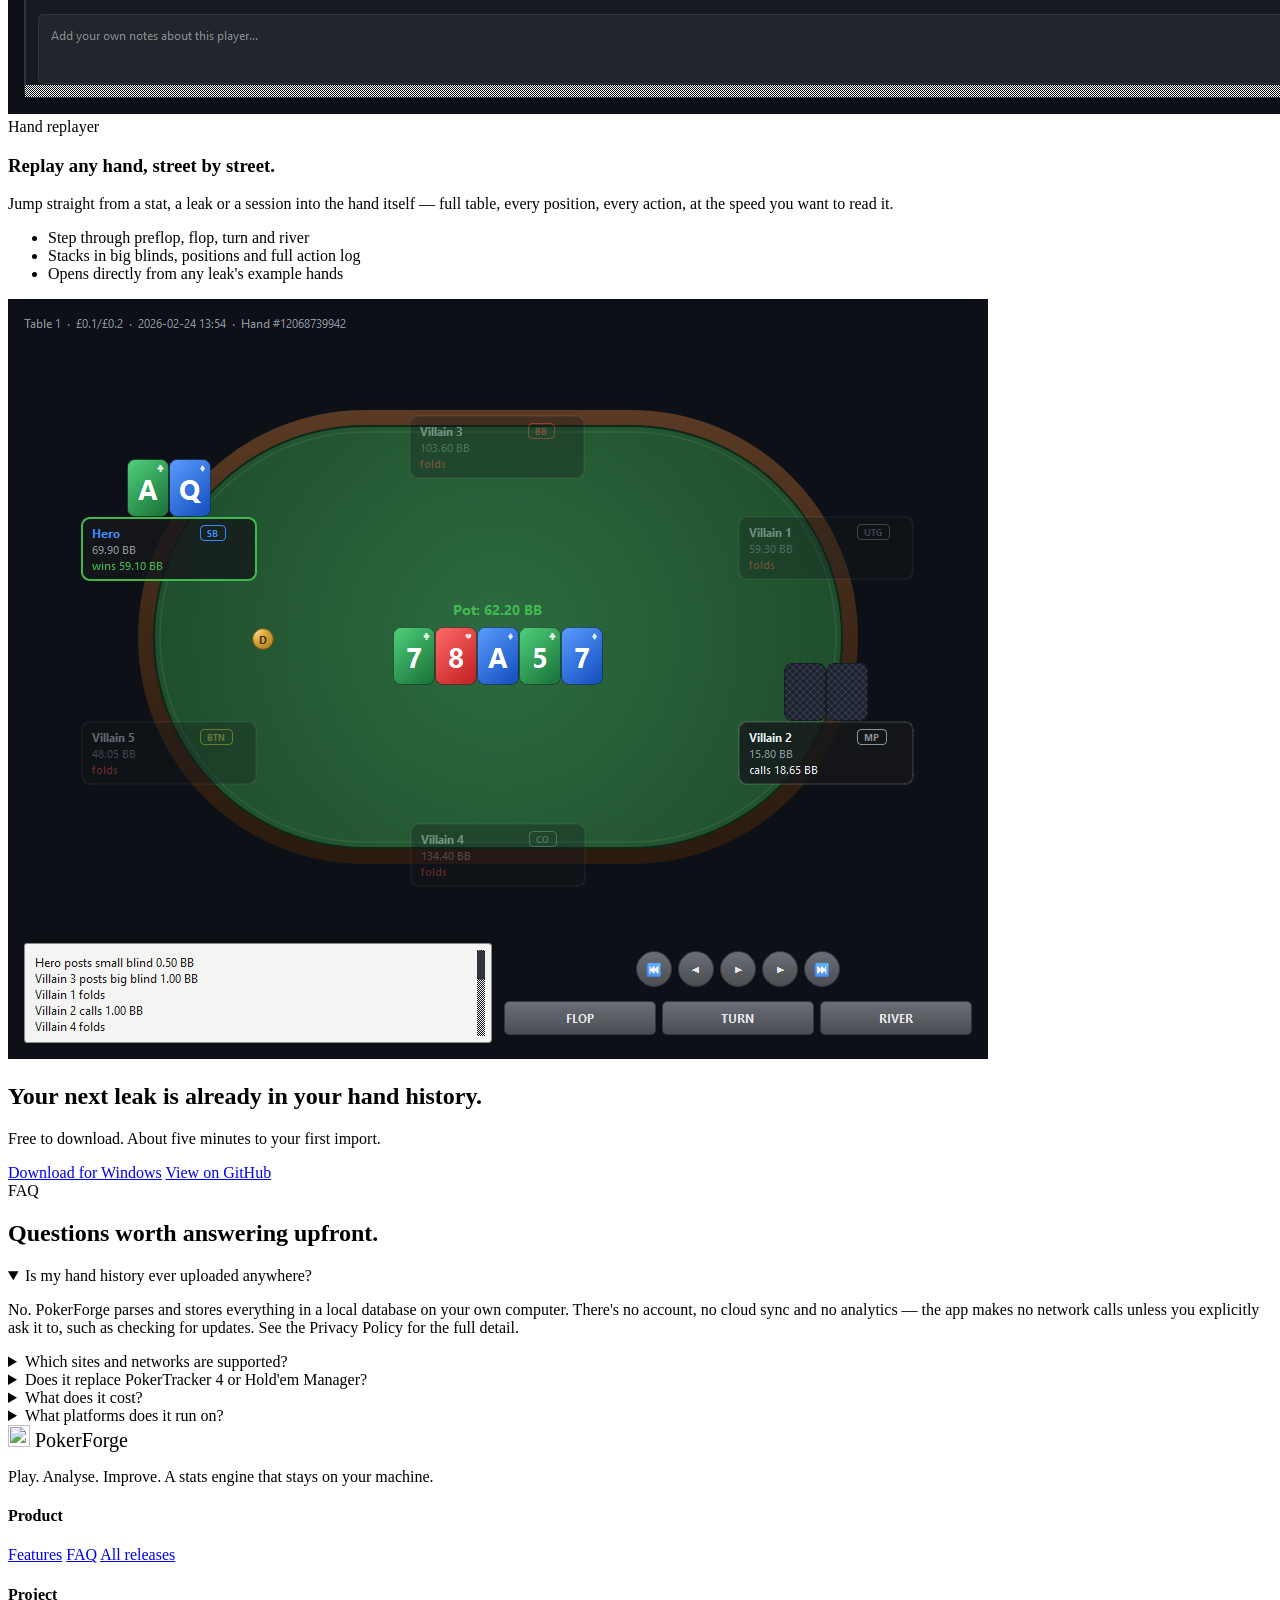
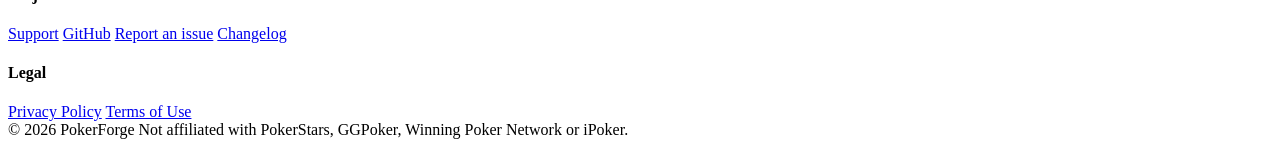
==== commit aed33142: "Outline the site's chip mark and enlarge the header brand Two changes to how the mark reads on the w" ====
--- a/docs/index.html
+++ b/docs/index.html
@@ -25,14 +25,14 @@
 <header class="nav">
   <div class="wrap nav-row">
     <div class="brand">
-      <img src="/logo.png" width="32" height="32" alt="" decoding="async">
+      <img src="/logo.png" width="42" height="42" alt="" decoding="async">
       <span>Poker<span class="fg">Forge</span></span>
     </div>
     <nav class="nav-links">
       <a href="#features">Features</a>
       <a href="#faq">FAQ</a>
     </nav>
-    <a href="https://github.com/PokerForge/pokerforge/releases/download/v1.0.0-beta.2/PokerForge-Setup-1.0.0-beta.2.exe" class="btn btn-primary js-download">Download Free</a>
+    <a href="https://github.com/PokerForge/pokerforge/releases/download/v1.0.0-beta.3/PokerForge-Setup-1.0.0-beta.3.exe" class="btn btn-primary js-download">Download Free</a>
   </div>
 </header>
 
@@ -44,7 +44,7 @@
       <h1 style="margin-top:18px;">The stats engine that never leaves <span class="fg">your desk.</span></h1>
       <p class="lead">Import your own hands, track every session, and let PokerForge tell you exactly what to fix next — running entirely on your computer. Nothing you play is ever uploaded.</p>
       <div class="ctas">
-        <a href="https://github.com/PokerForge/pokerforge/releases/download/v1.0.0-beta.2/PokerForge-Setup-1.0.0-beta.2.exe" class="btn btn-primary js-download">Download for Windows</a>
+        <a href="https://github.com/PokerForge/pokerforge/releases/download/v1.0.0-beta.3/PokerForge-Setup-1.0.0-beta.3.exe" class="btn btn-primary js-download">Download for Windows</a>
         <a href="#features" class="btn btn-ghost">See it in action</a>
       </div>
       <ul class="trust">
@@ -190,7 +190,7 @@
     <h2>Your next leak is already in your hand history.</h2>
     <p>Free to download. About five minutes to your first import.</p>
     <div class="ctas">
-      <a href="https://github.com/PokerForge/pokerforge/releases/download/v1.0.0-beta.2/PokerForge-Setup-1.0.0-beta.2.exe" class="btn btn-primary js-download">Download for Windows</a>
+      <a href="https://github.com/PokerForge/pokerforge/releases/download/v1.0.0-beta.3/PokerForge-Setup-1.0.0-beta.3.exe" class="btn btn-primary js-download">Download for Windows</a>
       <a href="https://github.com/PokerForge/pokerforge" class="btn btn-ghost">View on GitHub</a>
     </div>
   </div>
@@ -253,7 +253,7 @@
       <div>
         <h4>Legal</h4>
         <a href="/privacy/">Privacy Policy</a>
-        <a href="https://github.com/PokerForge/pokerforge/blob/main/TERMS_OF_USE.md">Terms of Use</a>
+        <a href="/terms/">Terms of Use</a>
       </div>
     </div>
     <div class="foot-bottom">
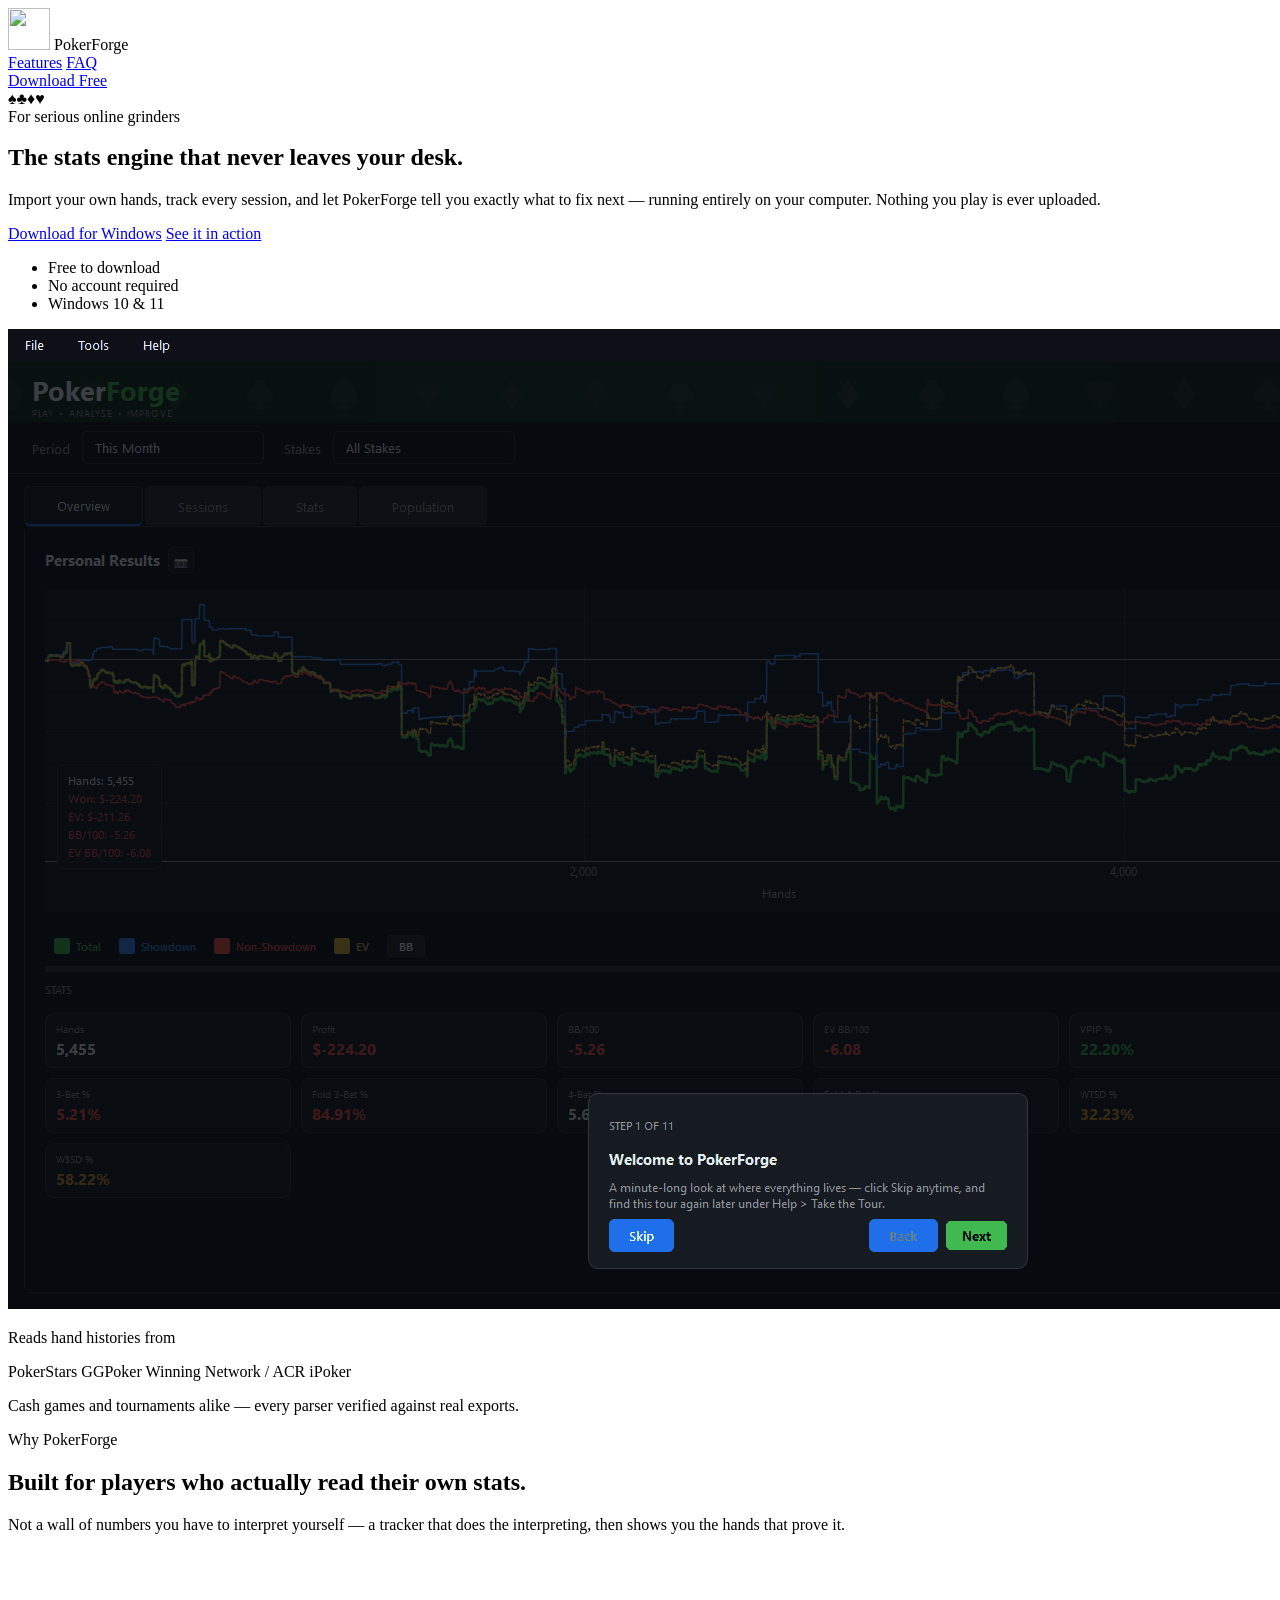
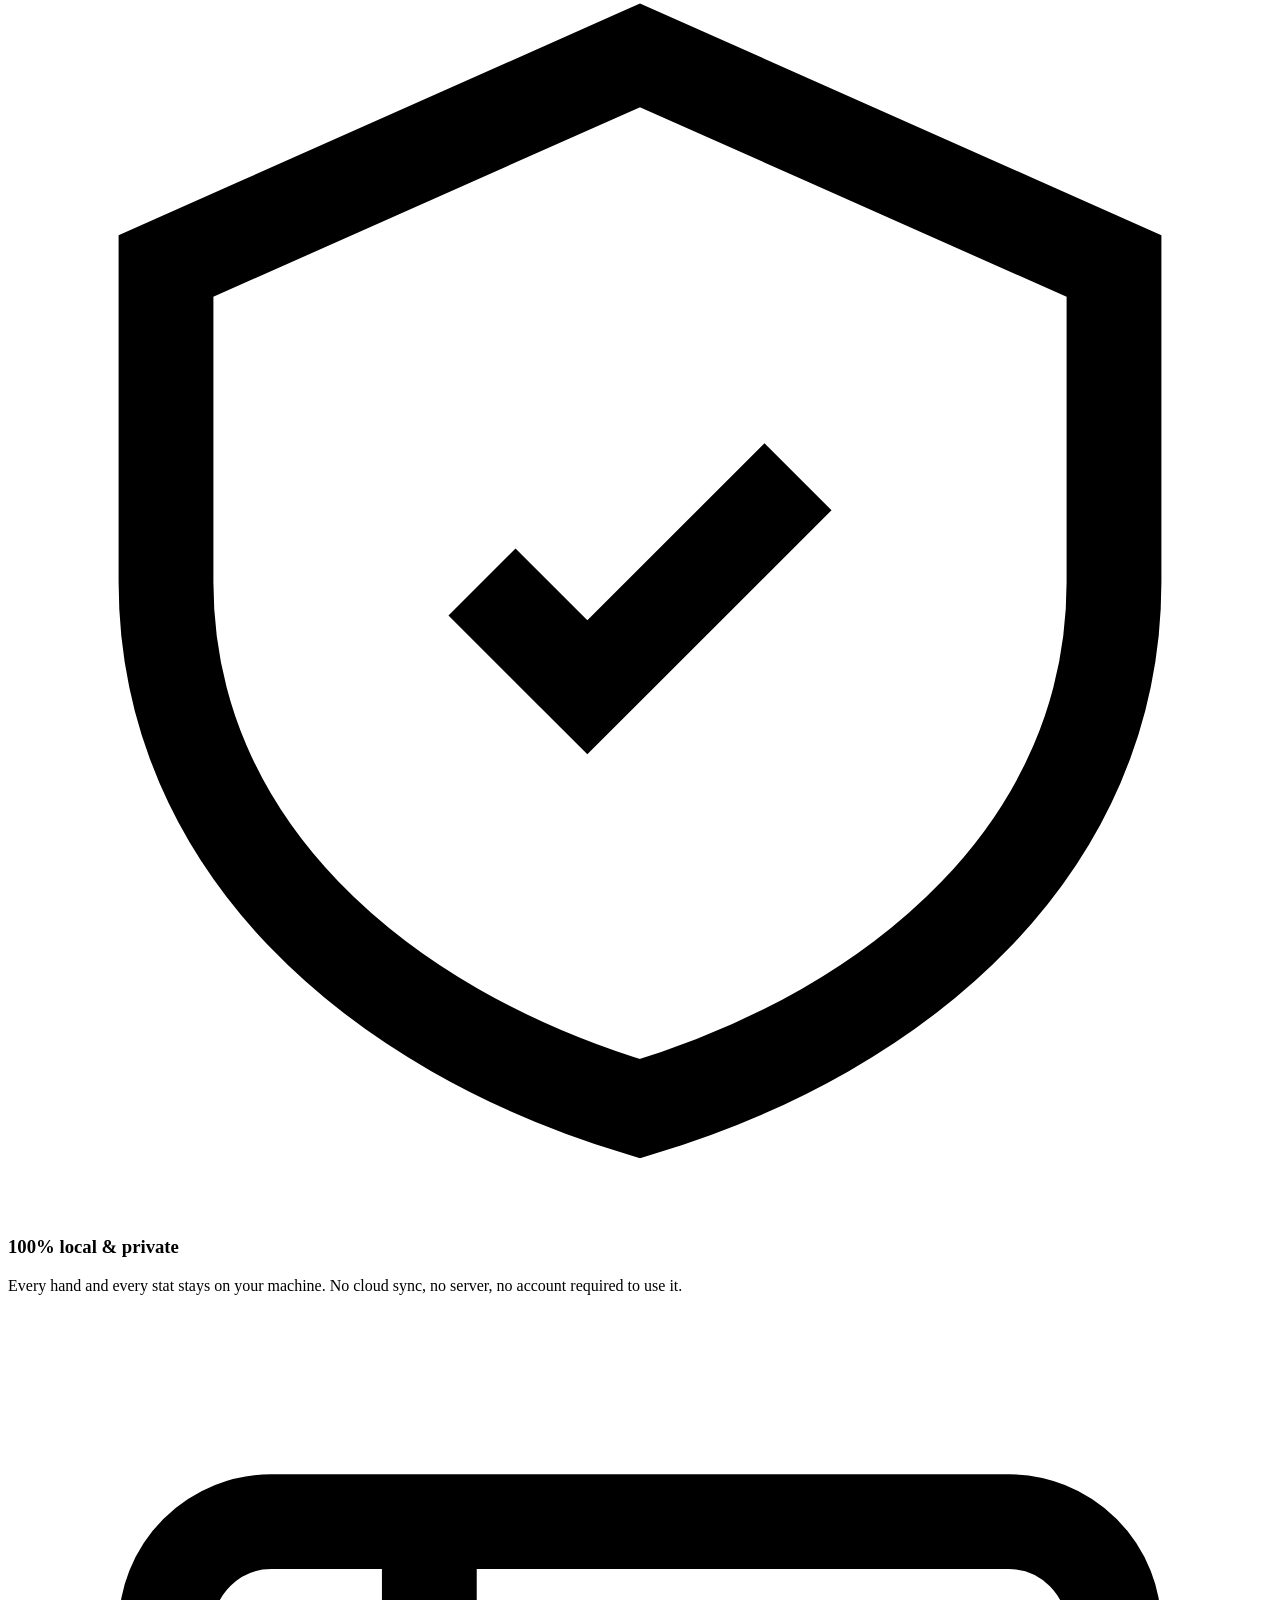
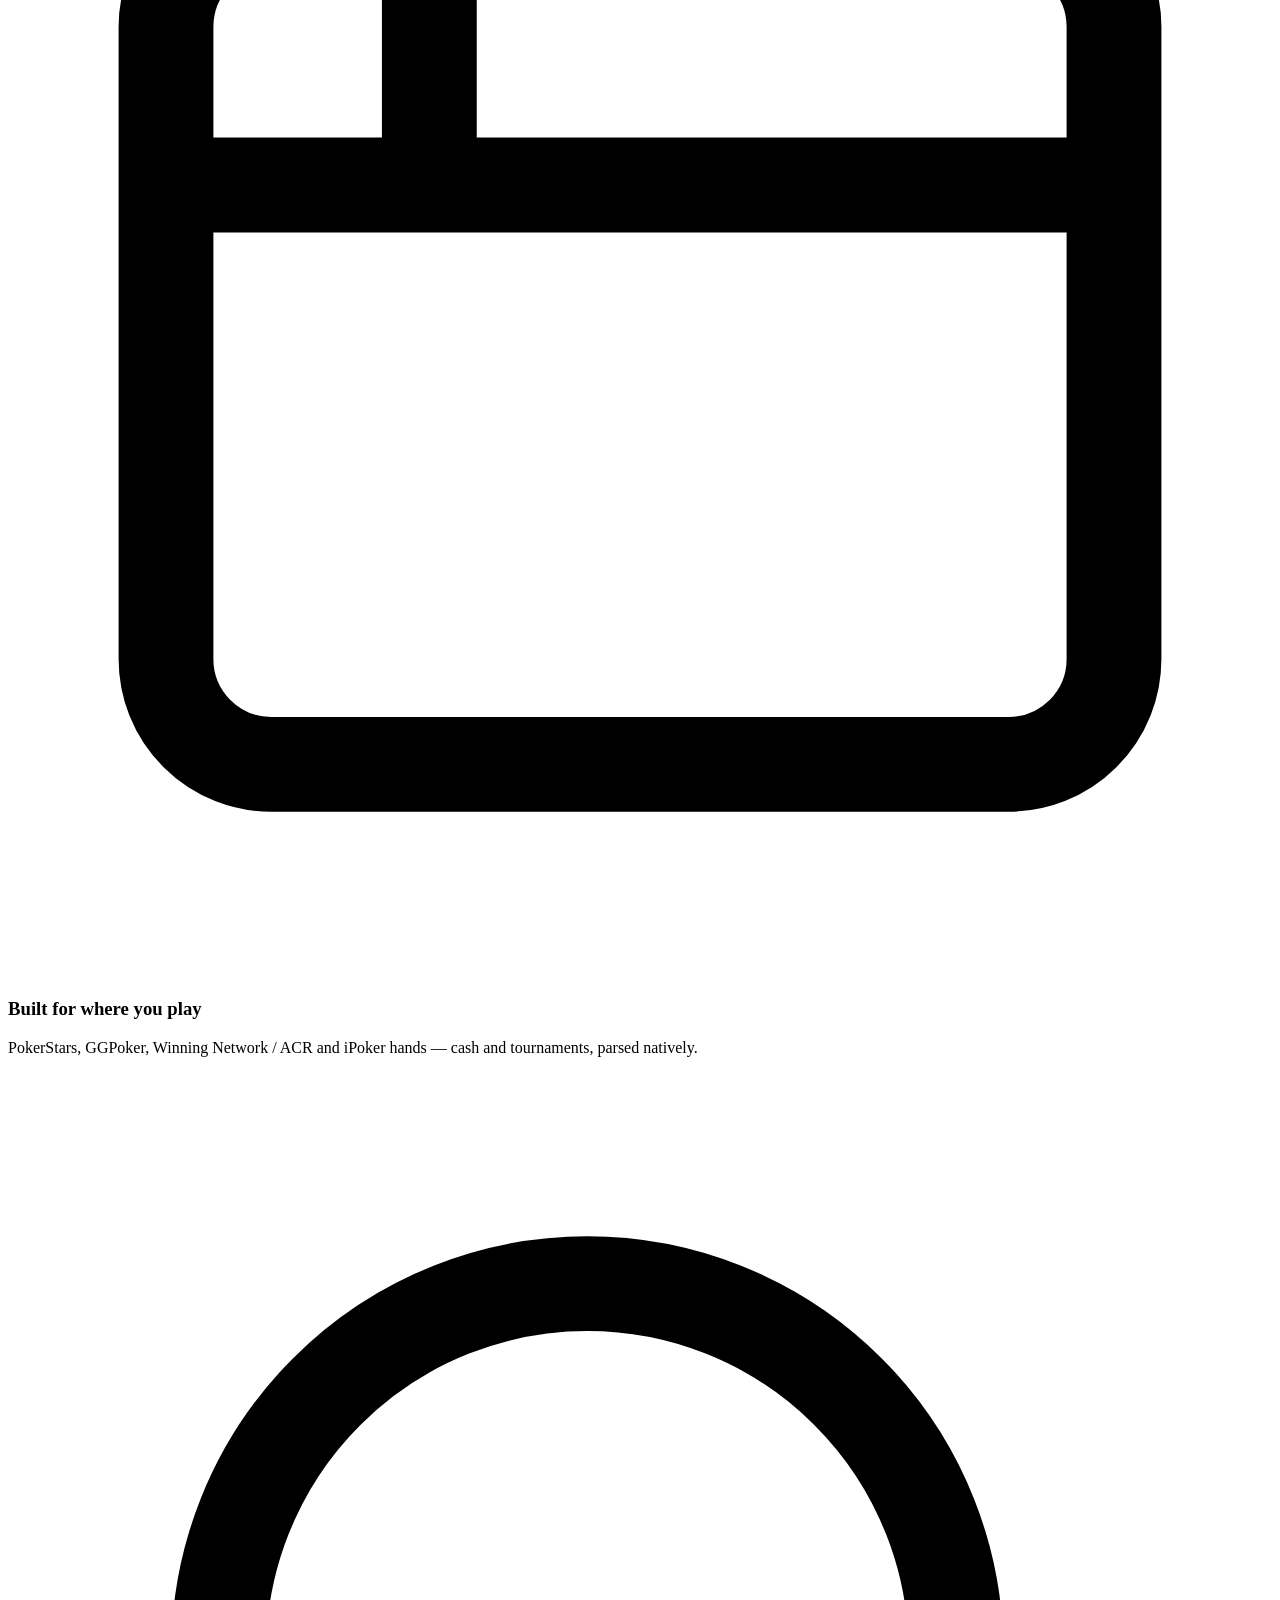
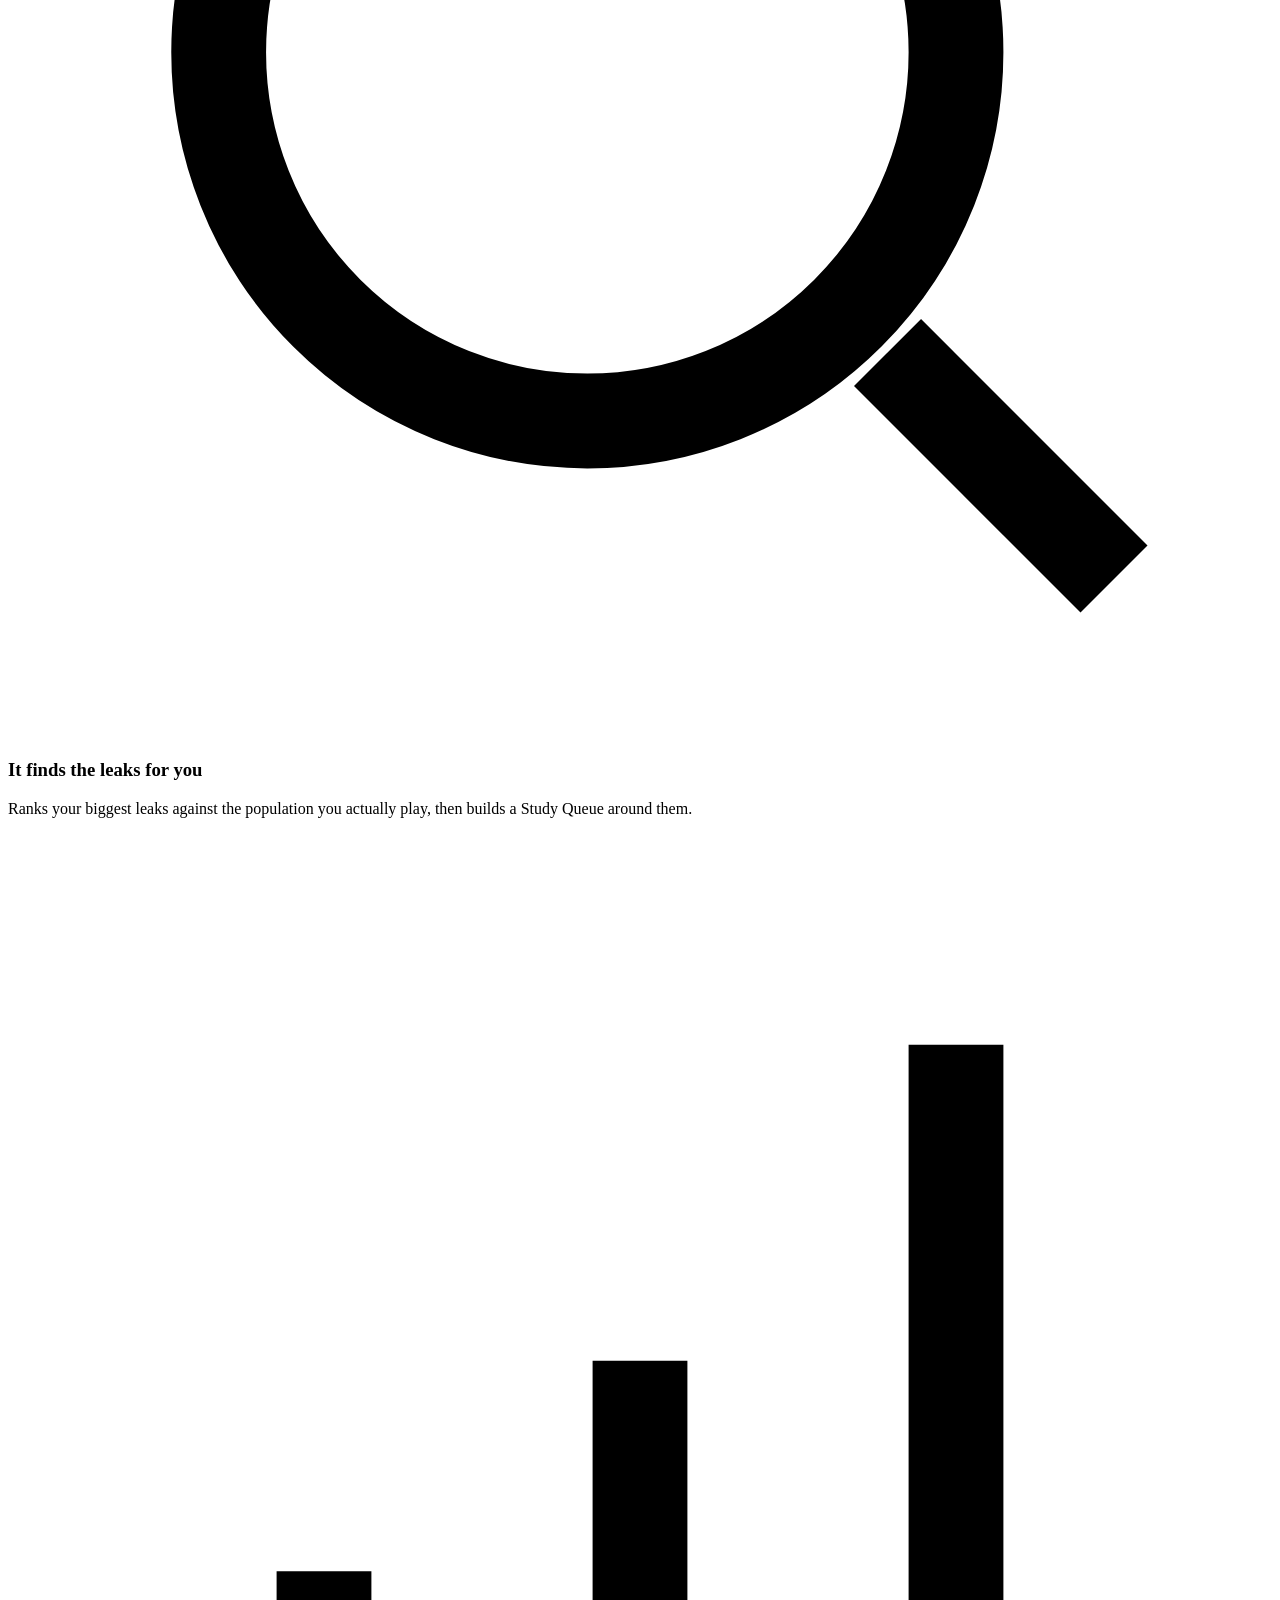
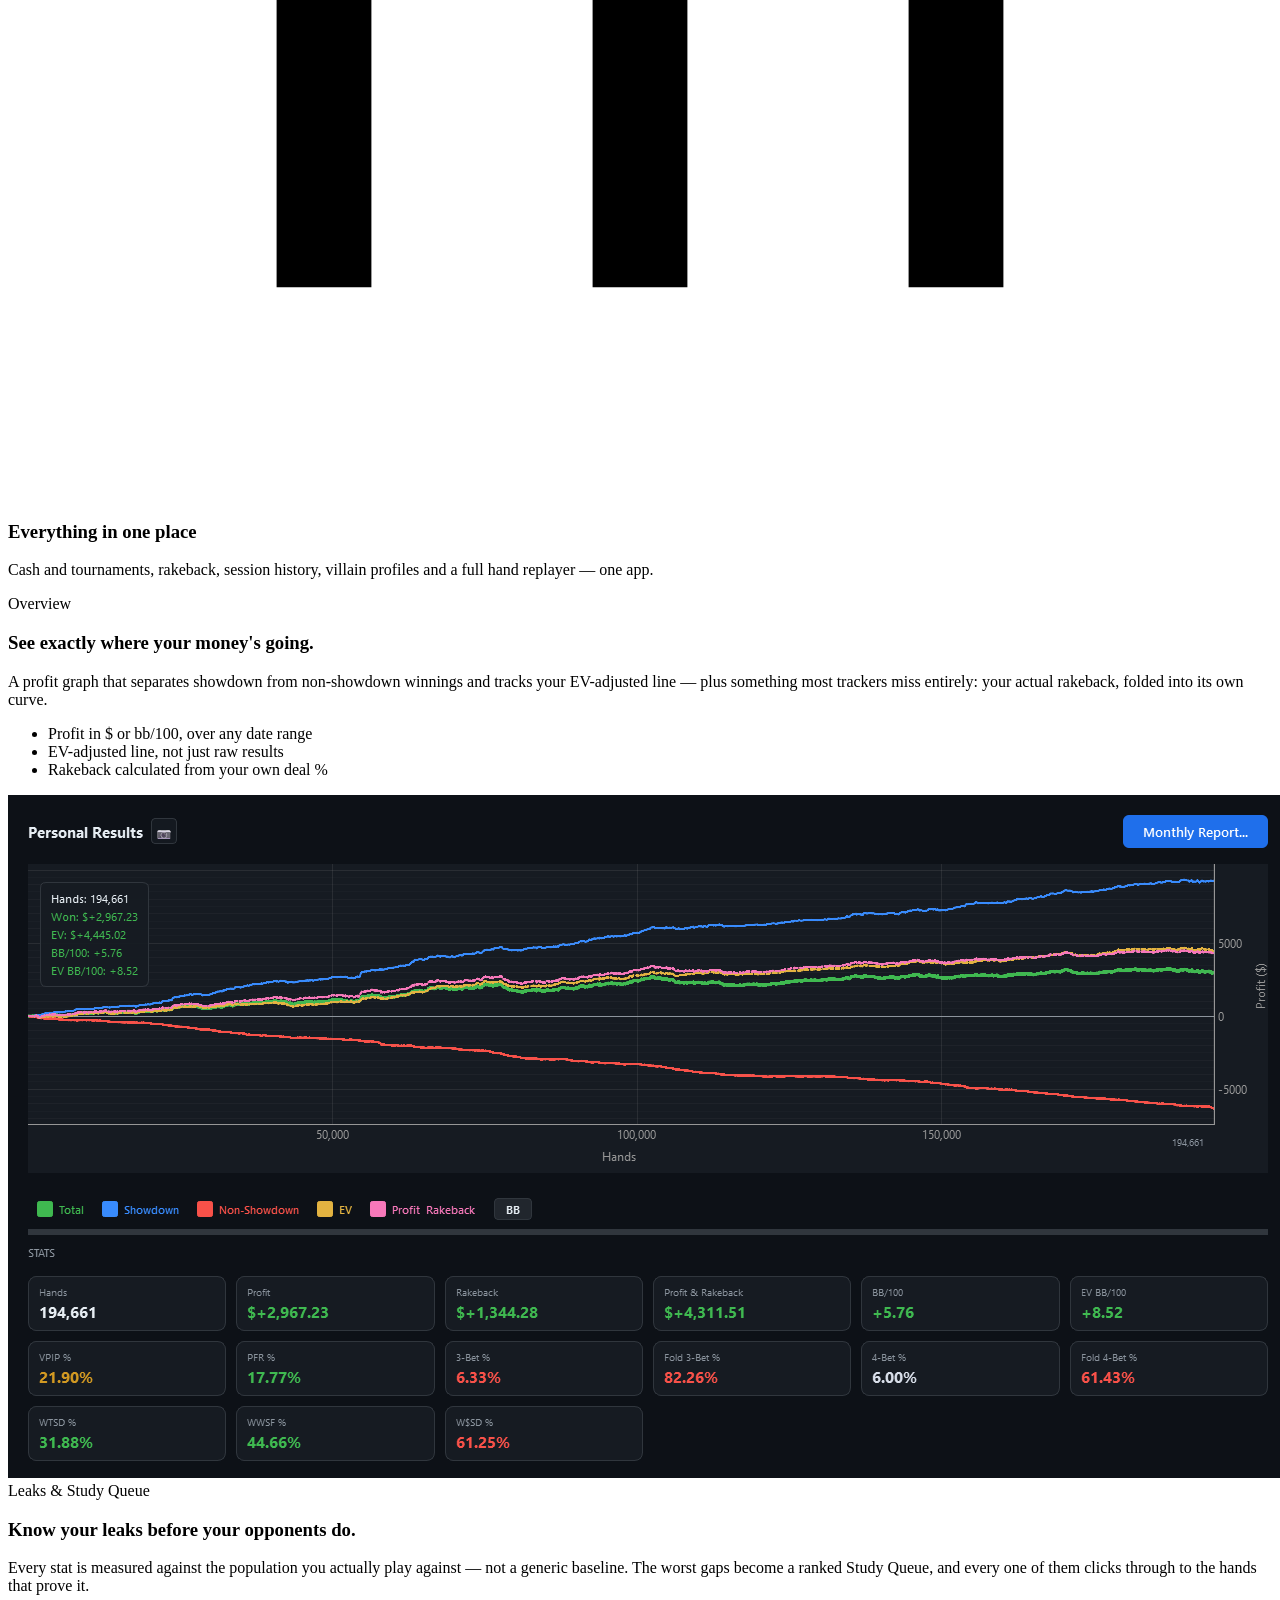
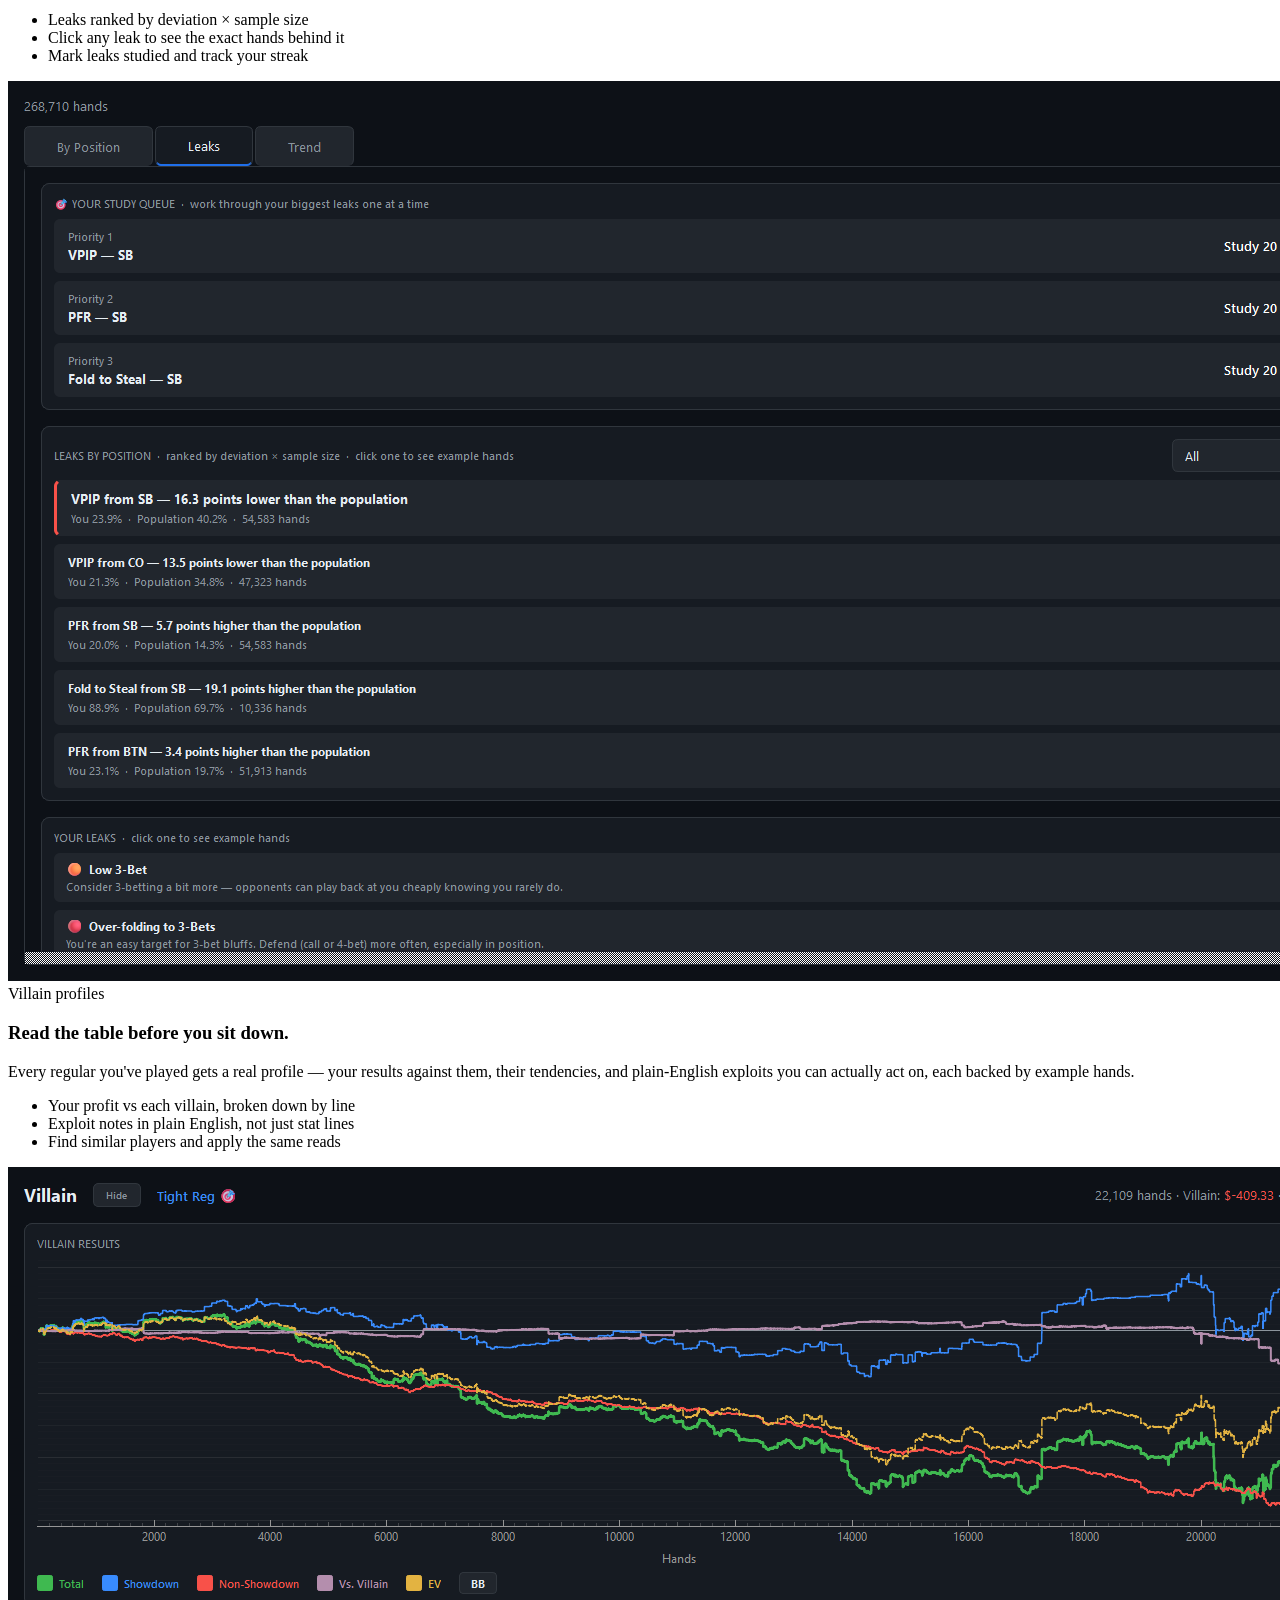
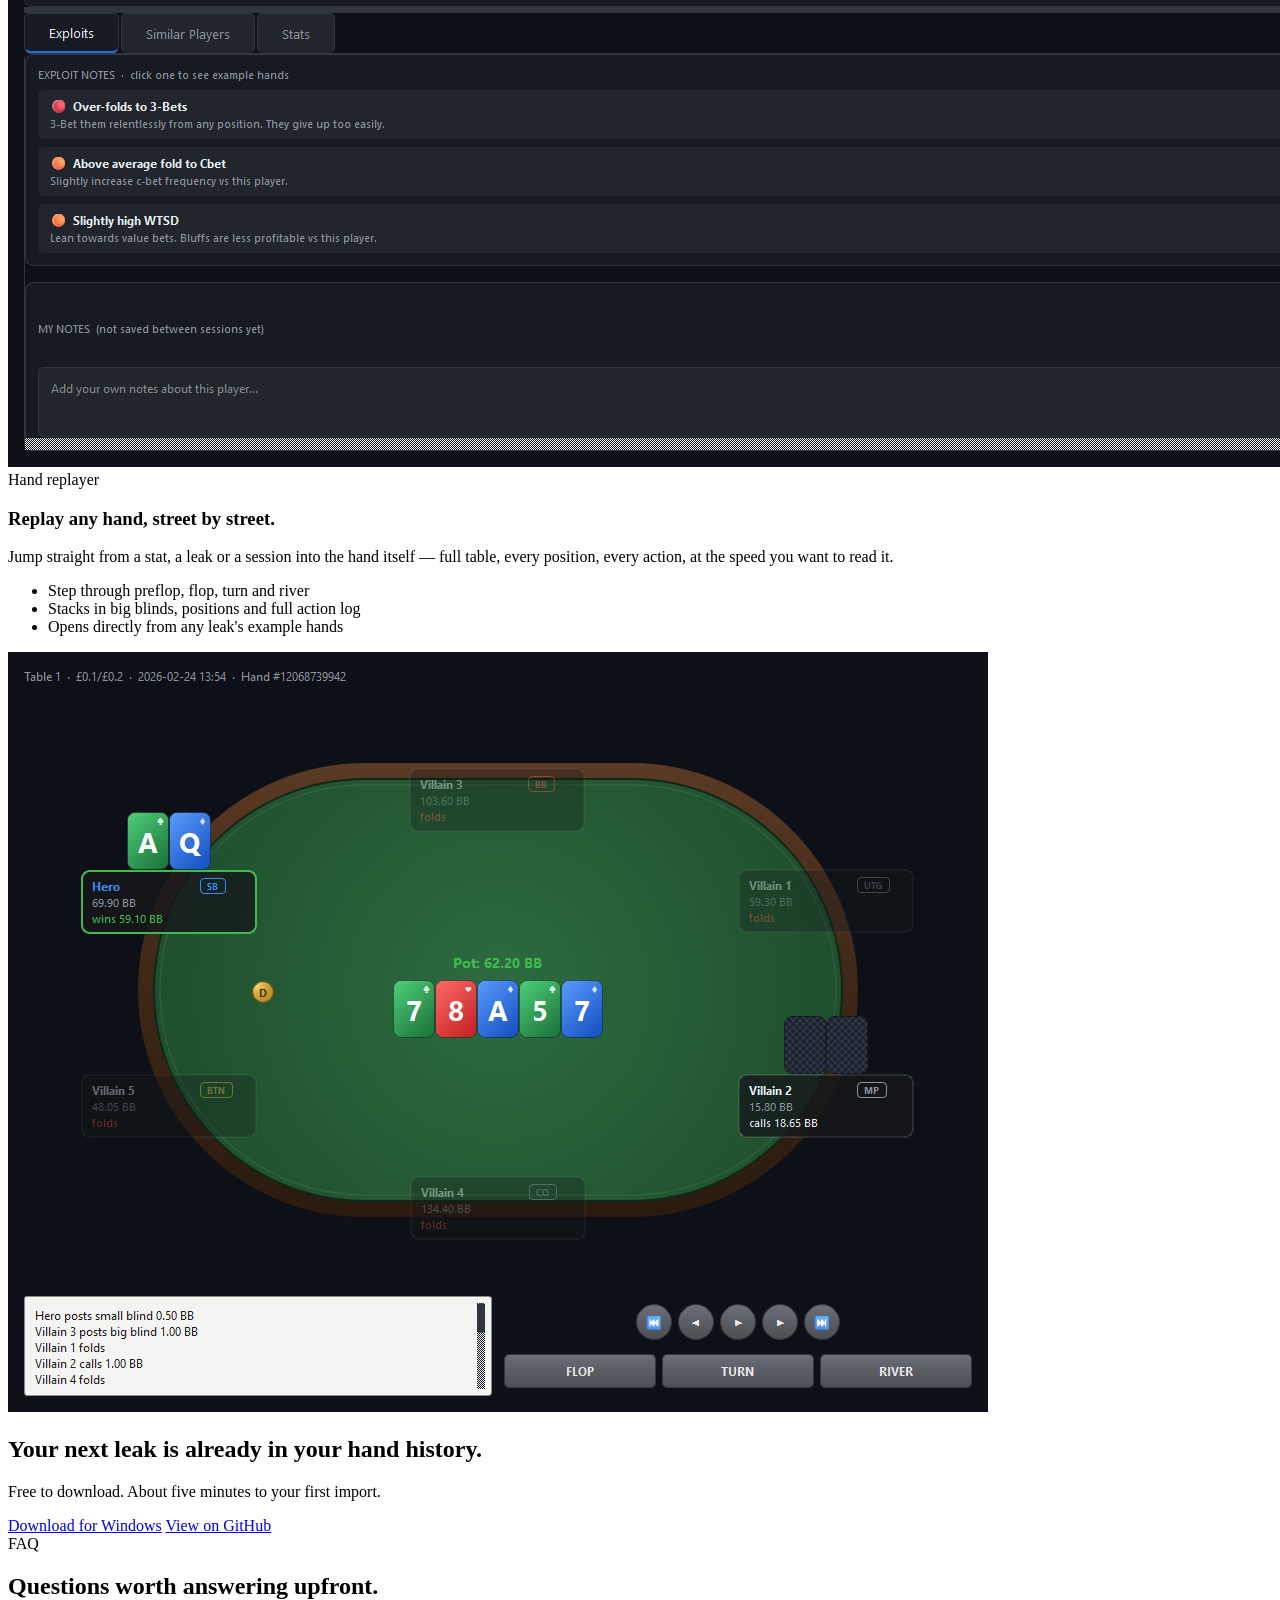
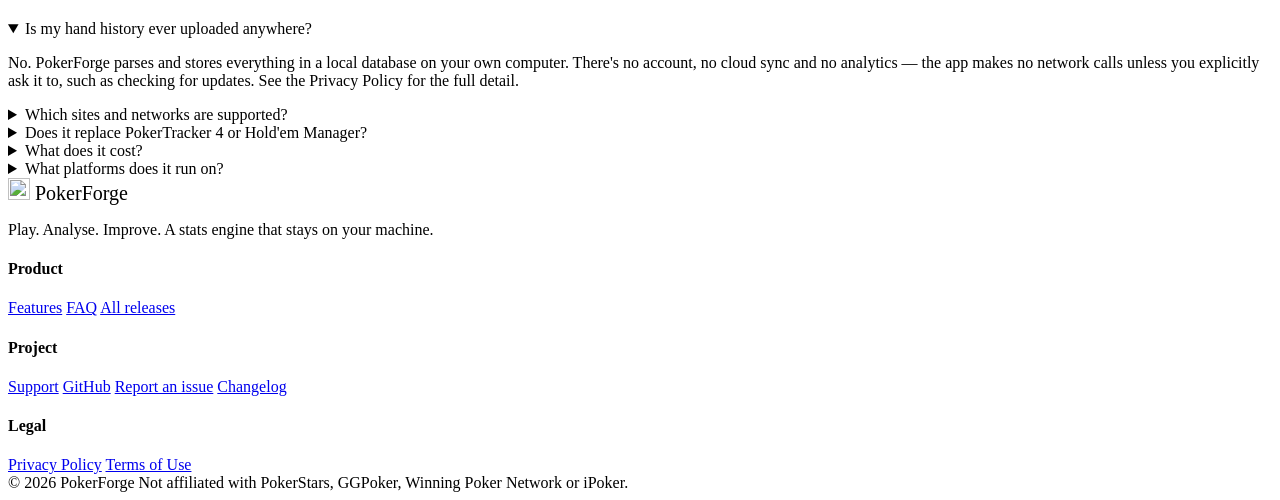
==== commit 7e897645: "Show the real Overview tab, and let screenshots open full size Two things about the screenshots on t" ====
--- a/docs/index.html
+++ b/docs/index.html
@@ -120,24 +120,7 @@
           <li>Rakeback calculated from your own deal %</li>
         </ul>
       </div>
-      <div class="art chart-card">
-        <div class="ct">Profit · last 24,110 hands</div>
-        <svg viewBox="0 0 400 150" width="100%" height="150" preserveAspectRatio="none" role="img" aria-label="Illustration of a rising profit curve with a rakeback-adjusted line above it">
-          <line x1="0" y1="112" x2="400" y2="112" stroke="#30363d" stroke-dasharray="4 4"/>
-          <polyline points="0,120 40,105 80,112 120,88 160,95 200,60 240,68 280,40 320,48 360,20 400,26" fill="none" stroke="#3fb950" stroke-width="2.5"/>
-          <polyline points="0,116 40,99 80,105 120,79 160,85 200,48 240,55 280,26 320,33 360,8 400,12" fill="none" stroke="#f778ba" stroke-width="2" stroke-dasharray="5 4"/>
-        </svg>
-        <div class="legend">
-          <span><i class="swatch" style="background:#3fb950"></i> Profit</span>
-          <span><i class="swatch" style="background:#f778ba"></i> Profit &amp; rakeback</span>
-        </div>
-        <div class="mock-stat-row">
-          <div class="mstat"><div class="k">Profit</div><div class="v" style="color:var(--green-bright)">+$1,842</div></div>
-          <div class="mstat"><div class="k">bb/100</div><div class="v">7.4</div></div>
-          <div class="mstat"><div class="k">Rakeback</div><div class="v" style="color:var(--pink)">+$96</div></div>
-          <div class="mstat"><div class="k">Hands</div><div class="v">24,110</div></div>
-        </div>
-      </div>
+      <div class="art shot"><img src="screenshots/overview.png" alt="PokerForge's Overview tab showing six months of real results: a profit graph with showdown, non-showdown, EV and rakeback curves, above a grid of stats" loading="lazy"></div>
     </div>
 
     <div class="frow rev">
@@ -264,5 +247,6 @@
 </footer>
 
 <script src="/download-link.js"></script>
+<script src="/lightbox.js"></script>
 </body>
 </html>
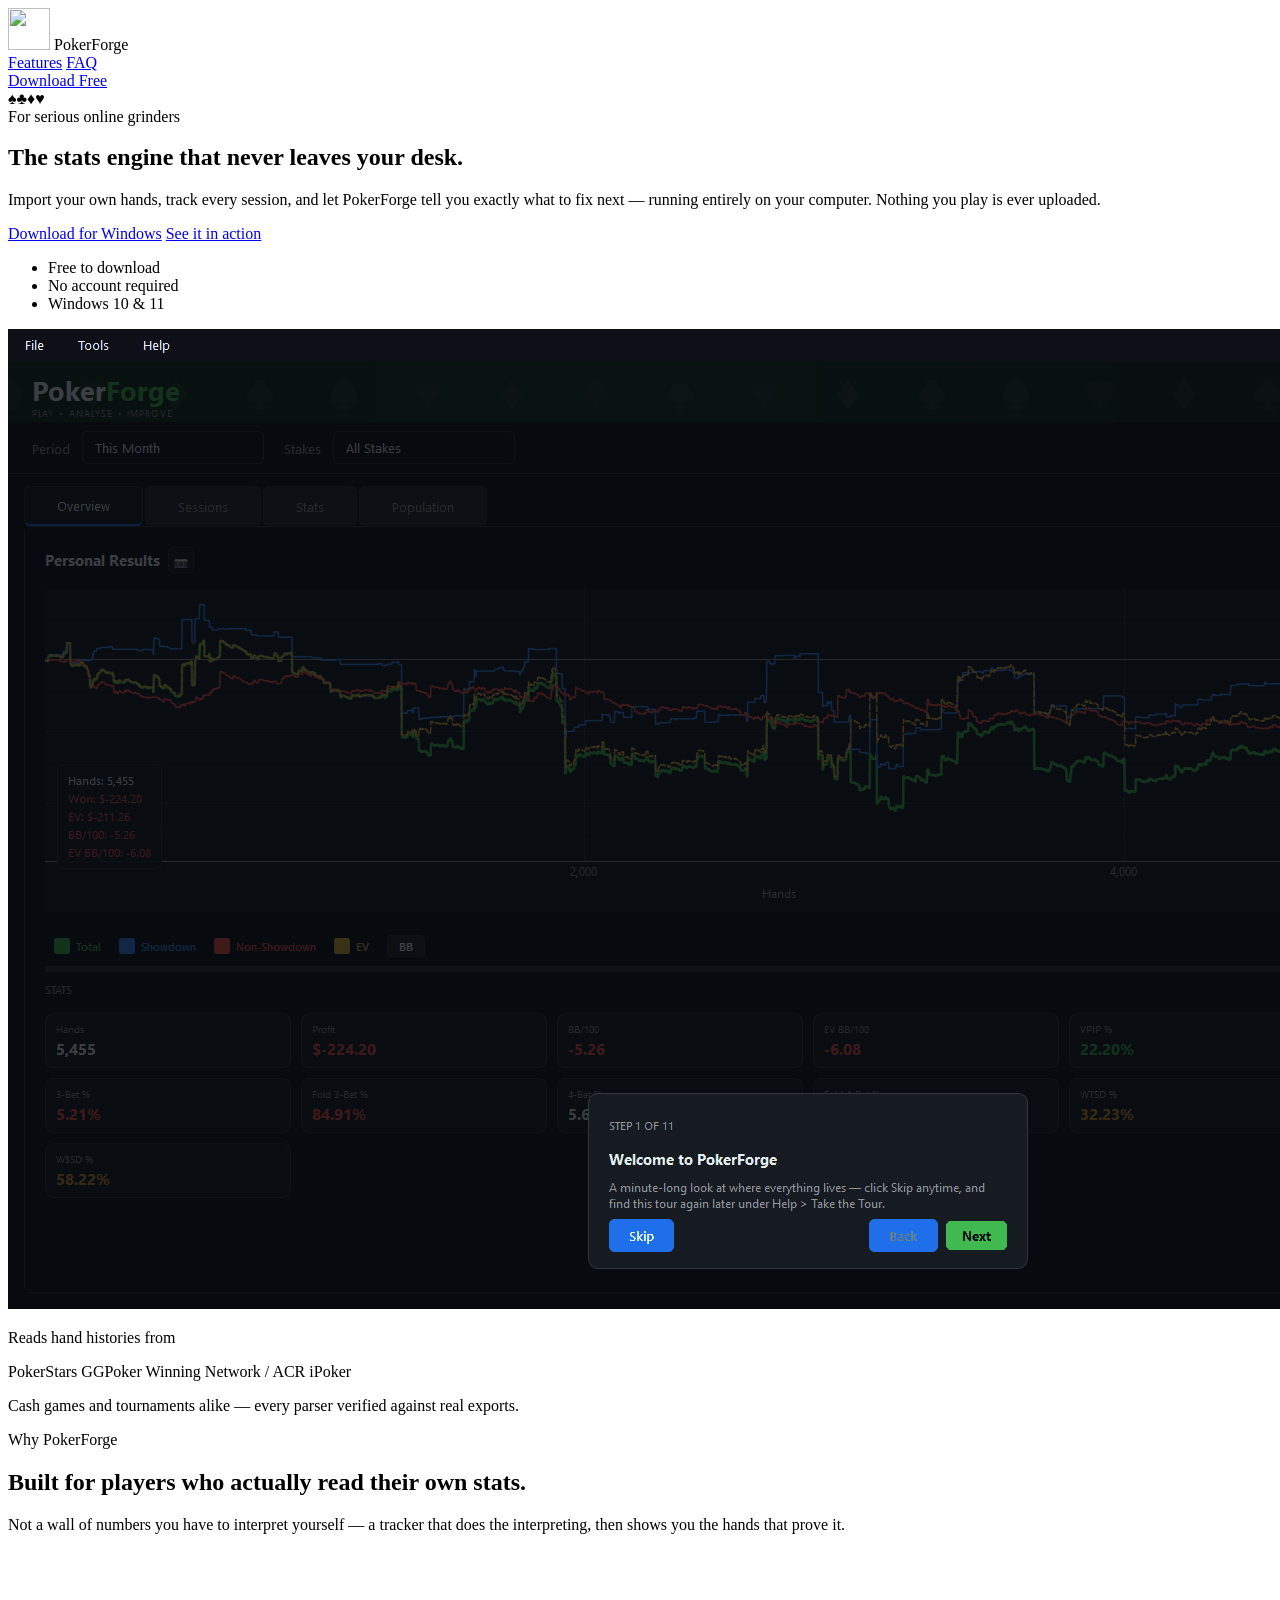
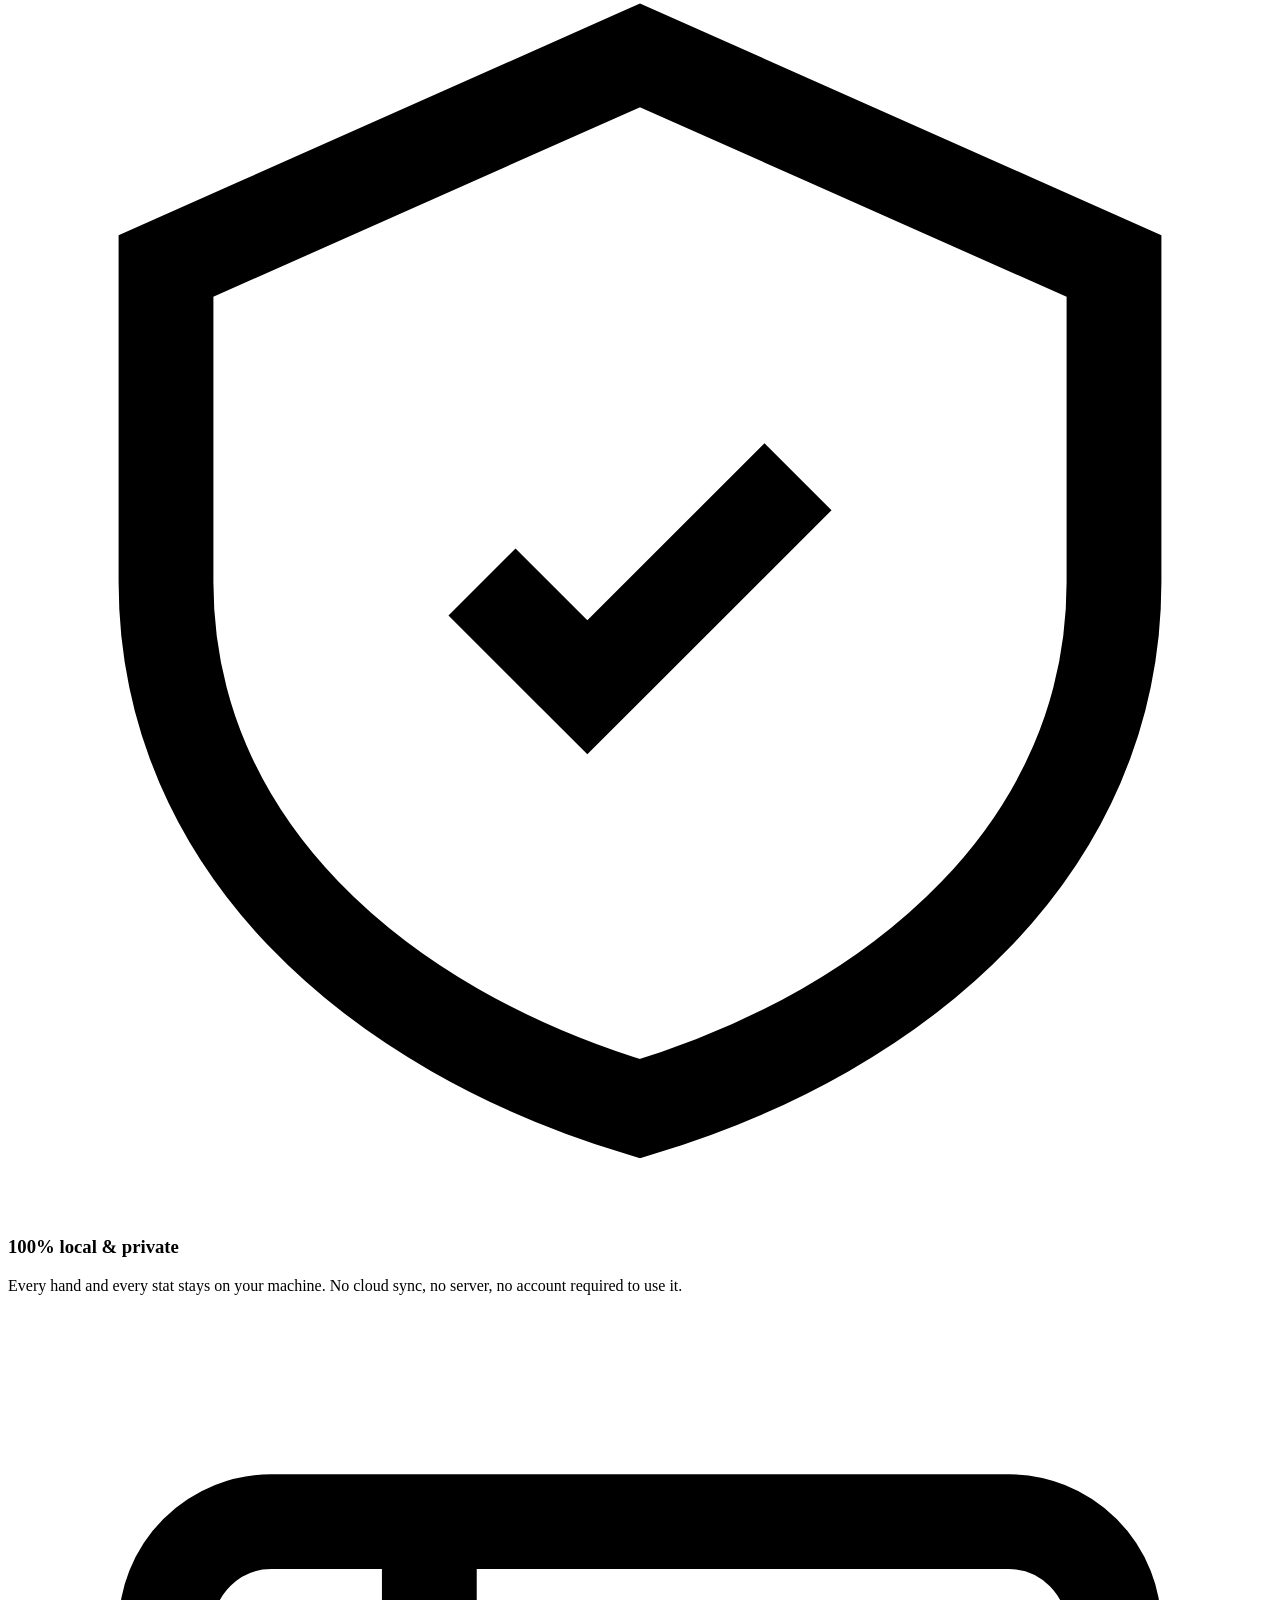
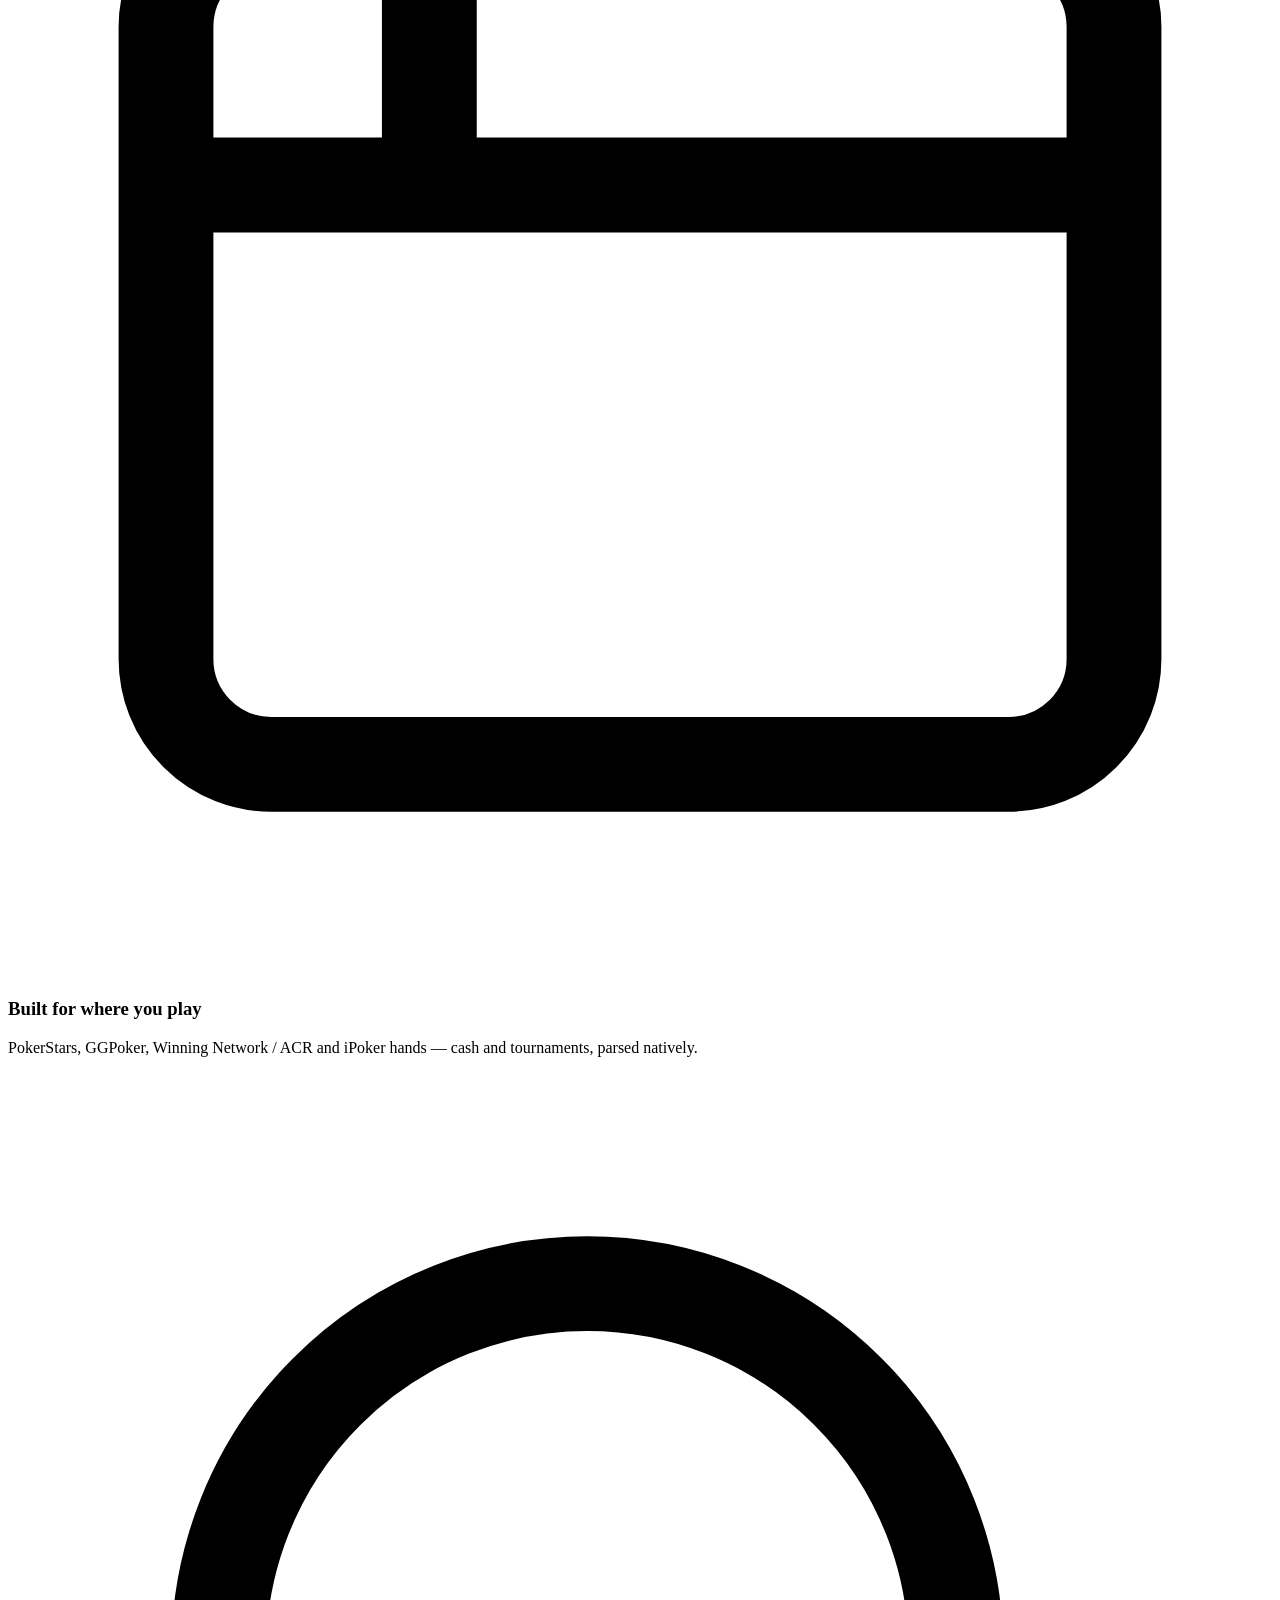
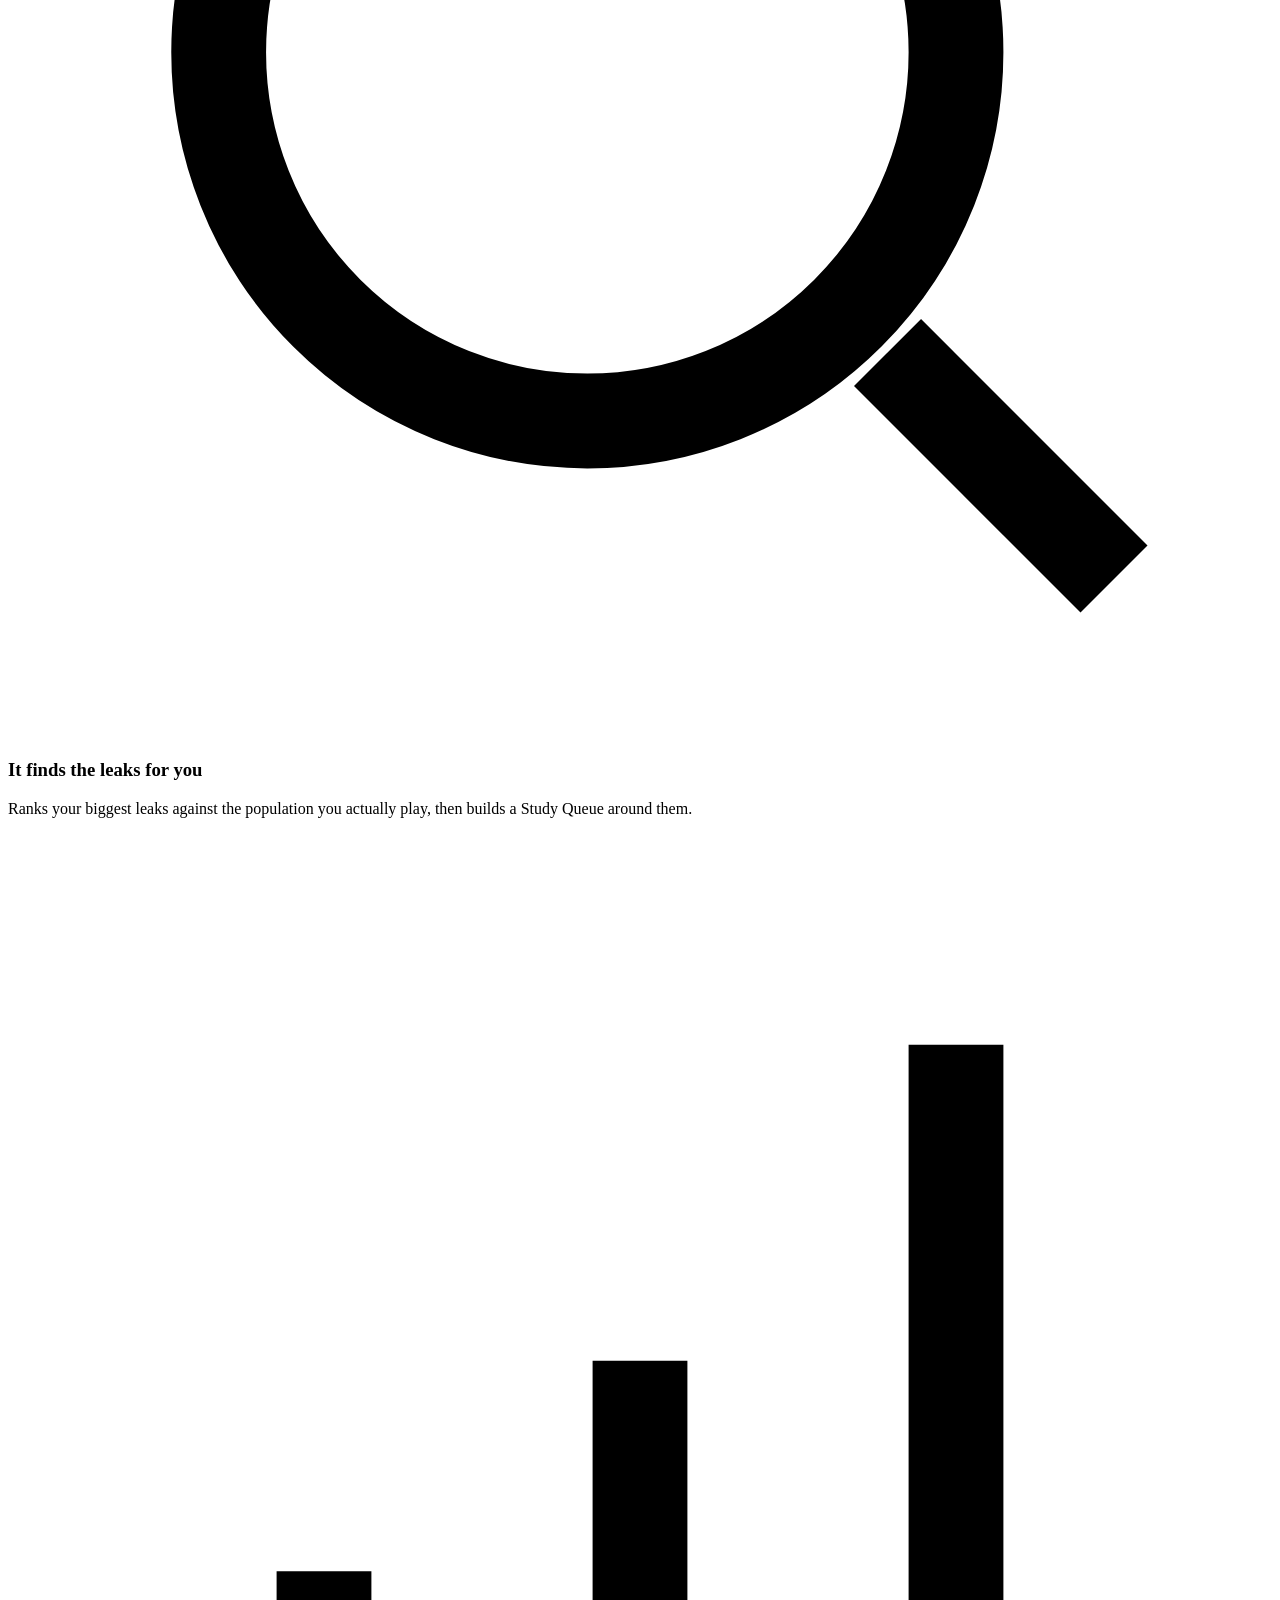
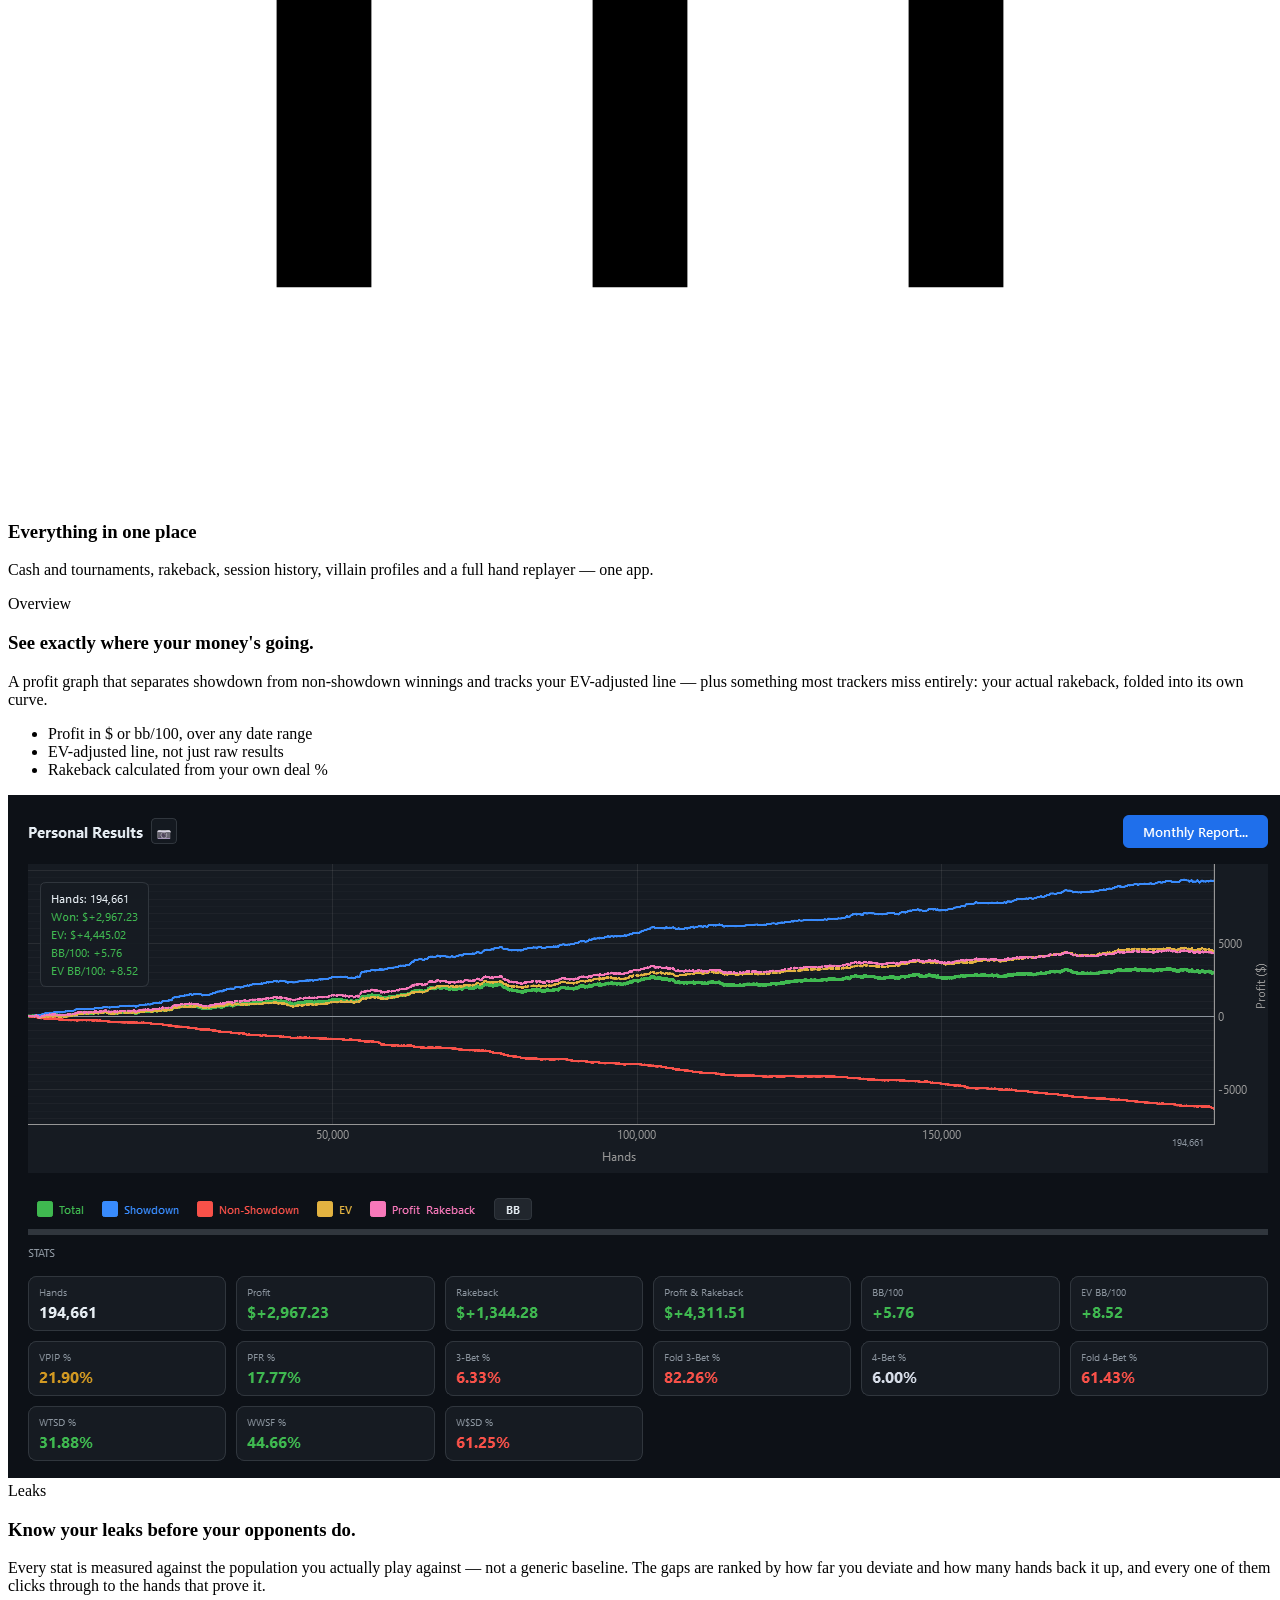
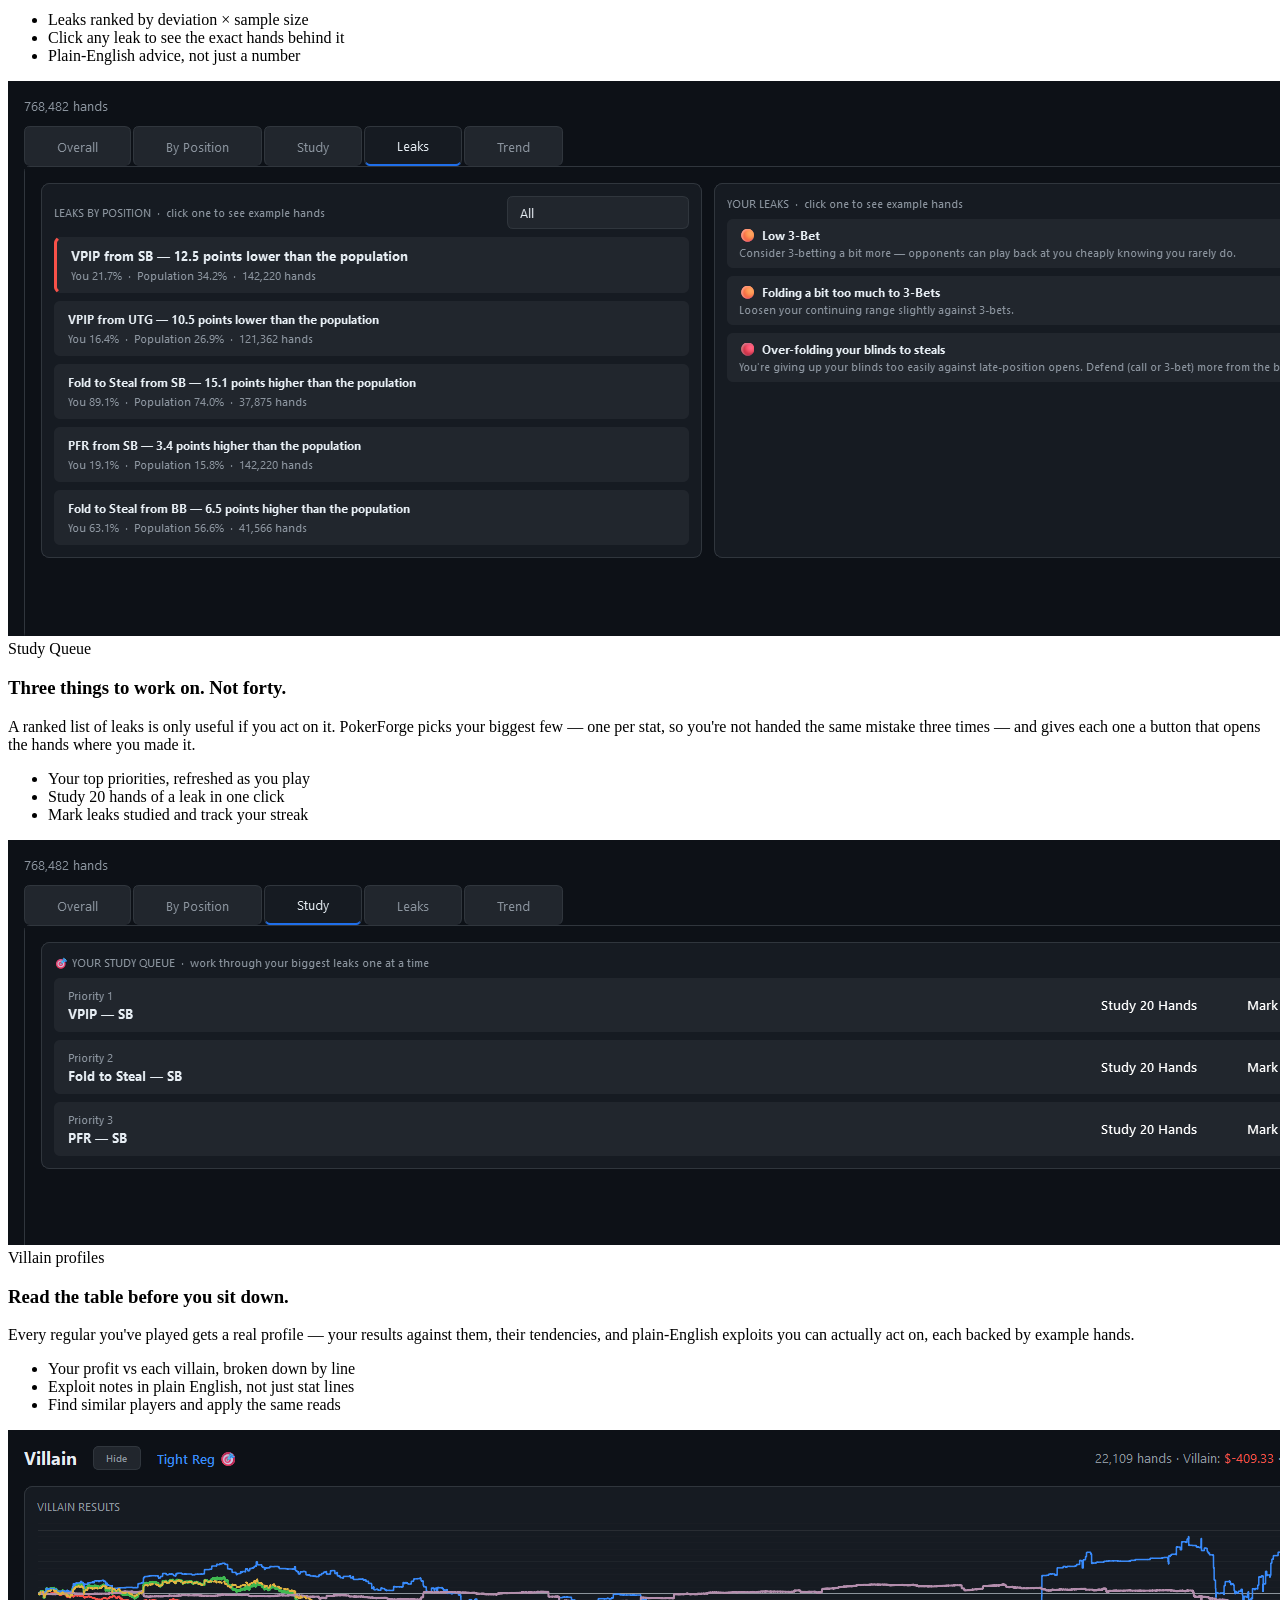
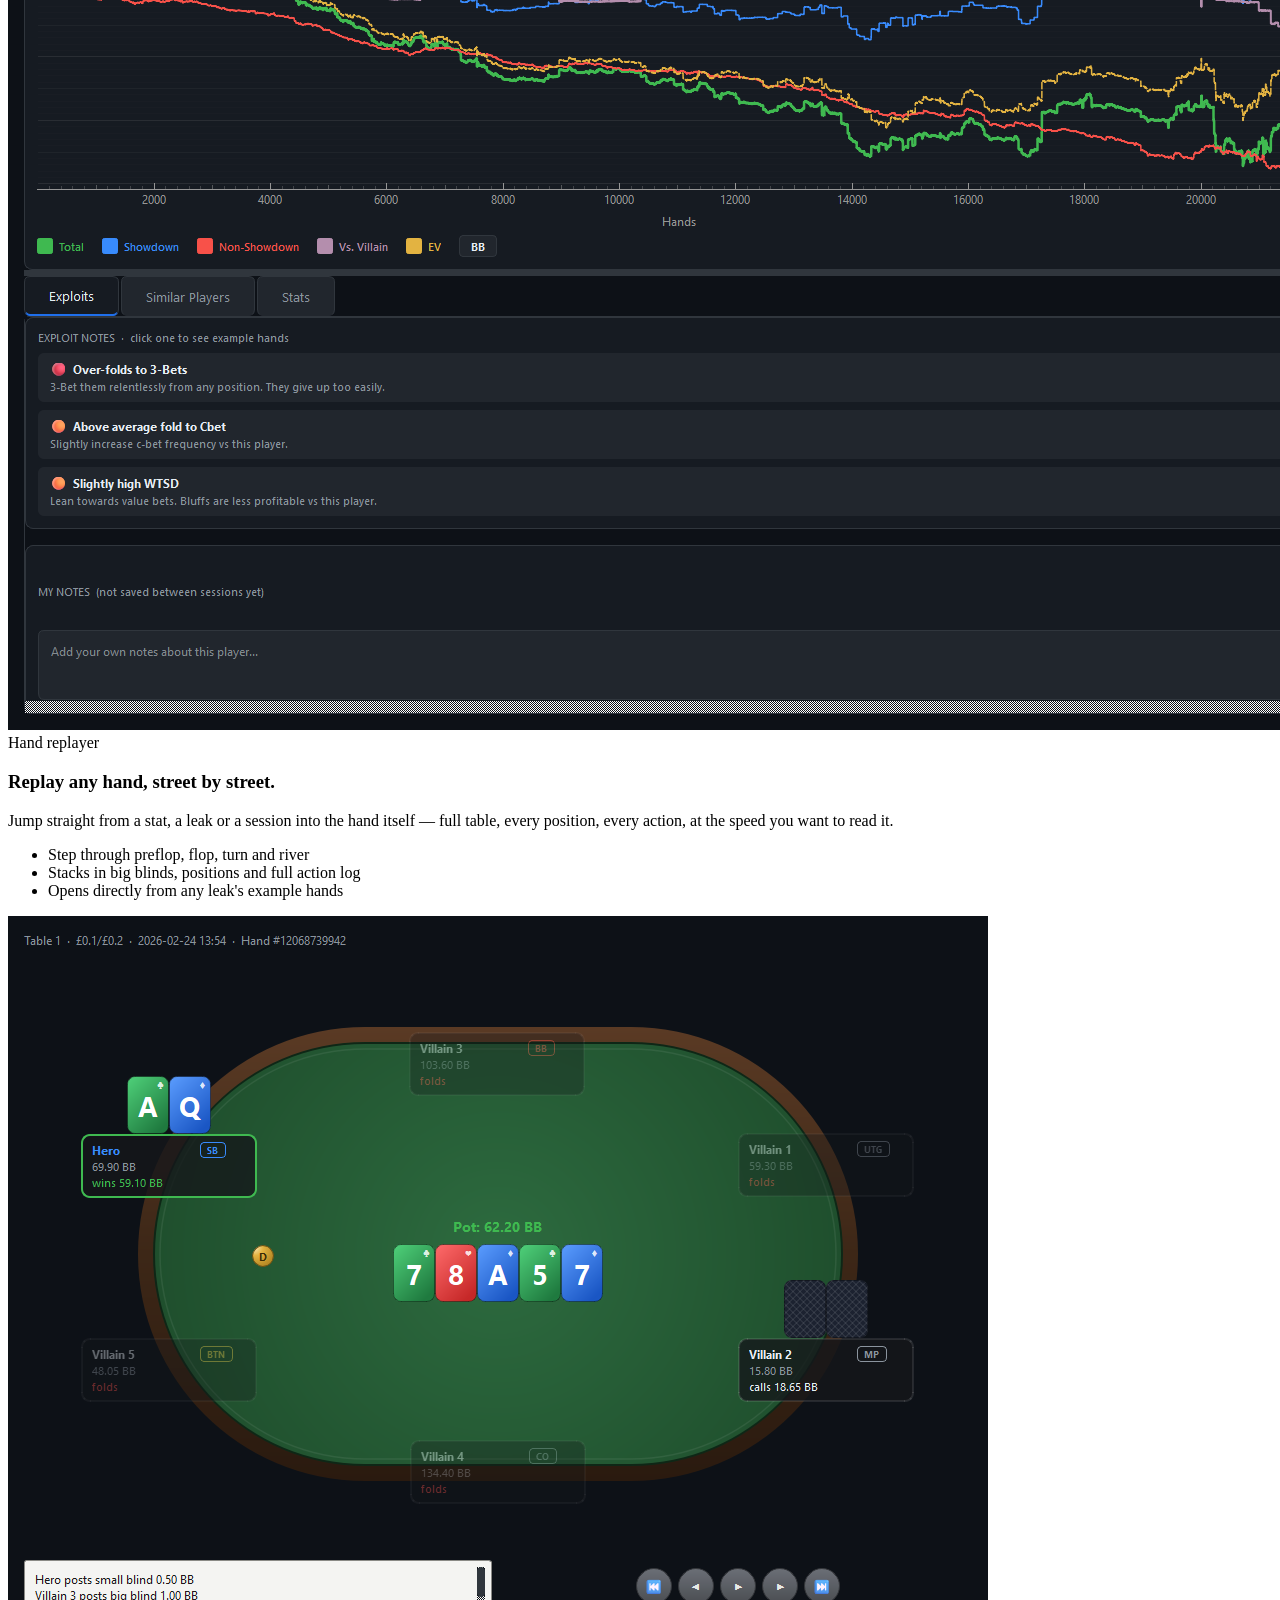
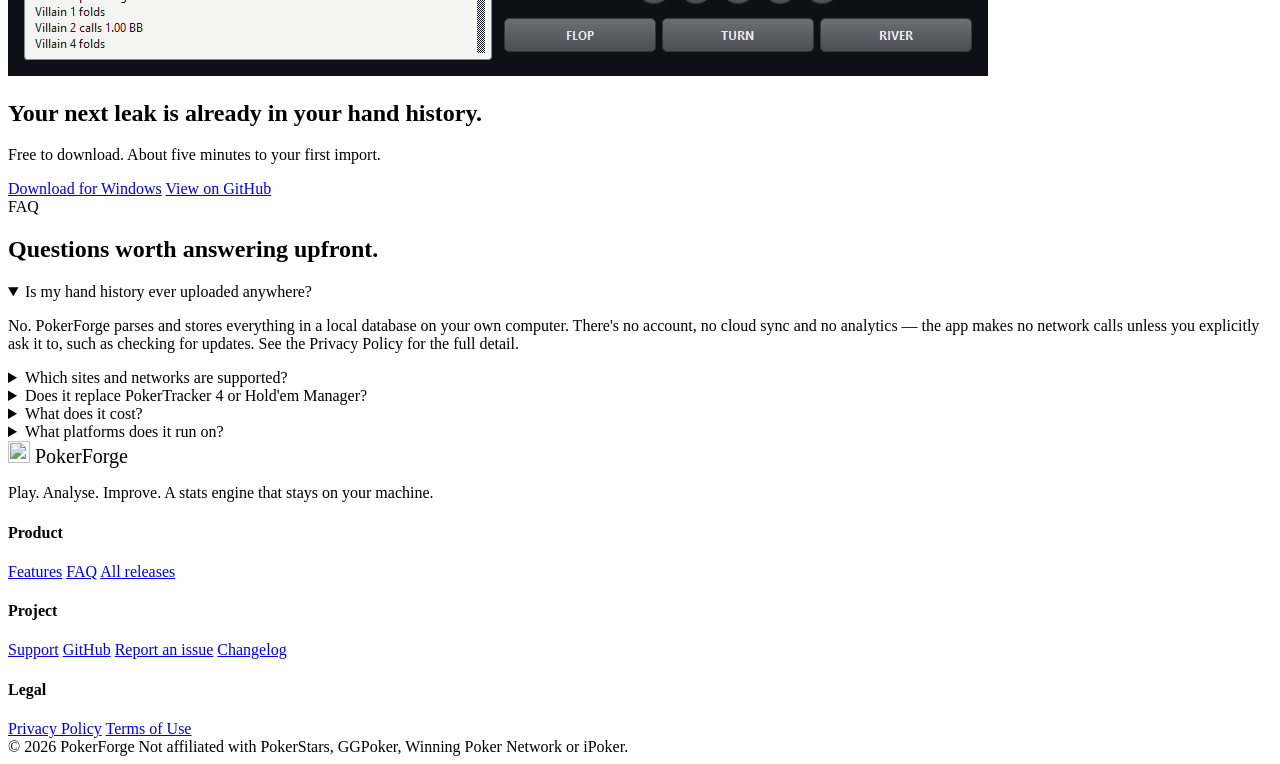
==== commit 3a88484f: "Recapture the Leaks shot and give the Study Queue its own section The site's leaks.png predated the " ====
--- a/docs/index.html
+++ b/docs/index.html
@@ -125,19 +125,33 @@
 
     <div class="frow rev">
       <div>
-        <div class="kicker" style="color:var(--pink)">Leaks &amp; Study Queue</div>
+        <div class="kicker" style="color:var(--pink)">Leaks</div>
         <h3>Know your leaks before your opponents do.</h3>
-        <p class="copy">Every stat is measured against the population you actually play against — not a generic baseline. The worst gaps become a ranked Study Queue, and every one of them clicks through to the hands that prove it.</p>
+        <p class="copy">Every stat is measured against the population you actually play against — not a generic baseline. The gaps are ranked by how far you deviate and how many hands back it up, and every one of them clicks through to the hands that prove it.</p>
         <ul>
           <li>Leaks ranked by deviation × sample size</li>
           <li>Click any leak to see the exact hands behind it</li>
+          <li>Plain-English advice, not just a number</li>
+        </ul>
+      </div>
+      <div class="art shot"><img src="screenshots/leaks.png" alt="PokerForge's Leaks tab: leaks by position ranked against population averages, beside plain-English advice on each one" loading="lazy"></div>
+    </div>
+
+    <div class="frow">
+      <div>
+        <div class="kicker" style="color:var(--green-bright)">Study Queue</div>
+        <h3>Three things to work on. Not forty.</h3>
+        <p class="copy">A ranked list of leaks is only useful if you act on it. PokerForge picks your biggest few — one per stat, so you're not handed the same mistake three times — and gives each one a button that opens the hands where you made it.</p>
+        <ul>
+          <li>Your top priorities, refreshed as you play</li>
+          <li>Study 20 hands of a leak in one click</li>
           <li>Mark leaks studied and track your streak</li>
         </ul>
       </div>
-      <div class="art shot"><img src="screenshots/leaks.png" alt="PokerForge's Leaks tab showing a Study Queue and leaks ranked by how far they deviate from population averages" loading="lazy"></div>
-    </div>
-
-    <div class="frow">
+      <div class="art shot"><img src="screenshots/study.png" alt="PokerForge's Study tab showing a prioritised queue of three leaks, each with buttons to study 20 hands or mark it studied" loading="lazy"></div>
+    </div>
+
+    <div class="frow rev">
       <div>
         <div class="kicker" style="color:var(--blue)">Villain profiles</div>
         <h3>Read the table before you sit down.</h3>
@@ -151,7 +165,7 @@
       <div class="art shot"><img src="screenshots/villain.png" alt="A PokerForge villain profile showing results against that player and a list of exploit notes" loading="lazy"></div>
     </div>
 
-    <div class="frow rev">
+    <div class="frow">
       <div>
         <div class="kicker" style="color:var(--orange)">Hand replayer</div>
         <h3>Replay any hand, street by street.</h3>
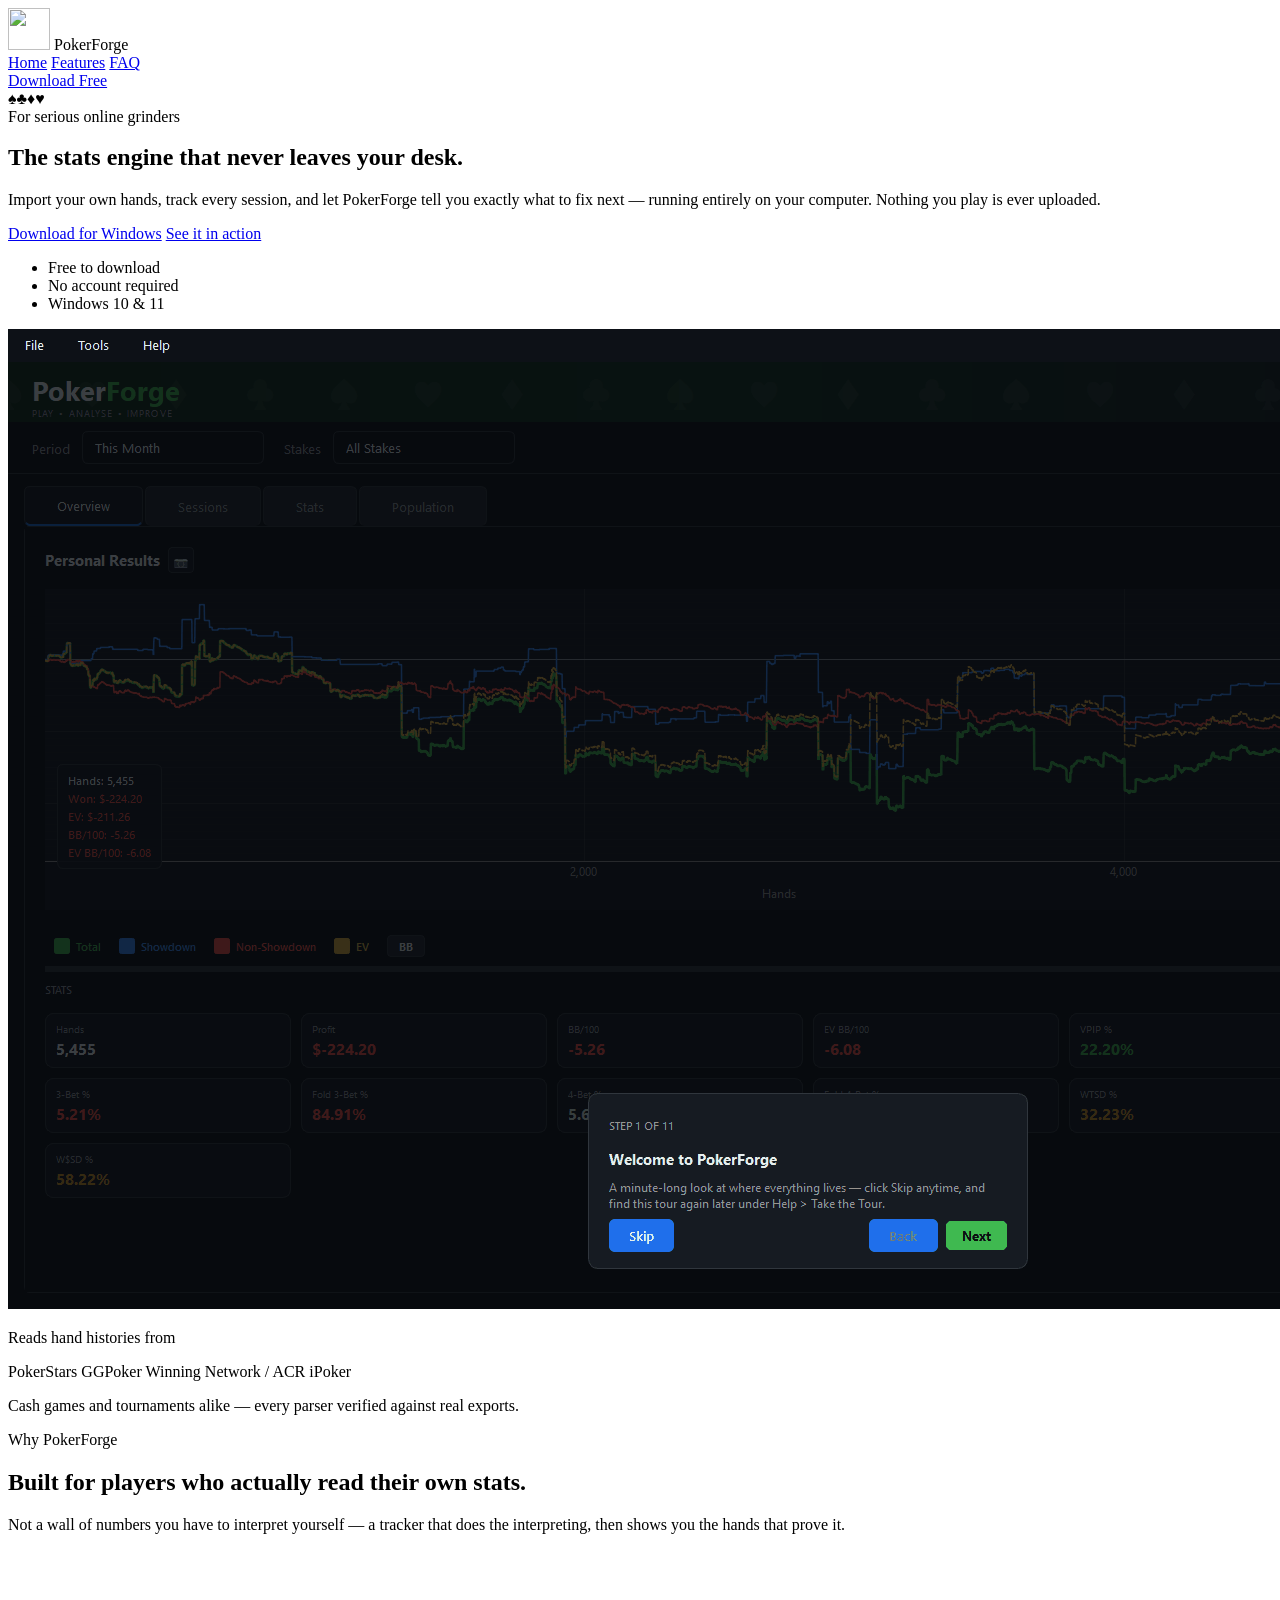
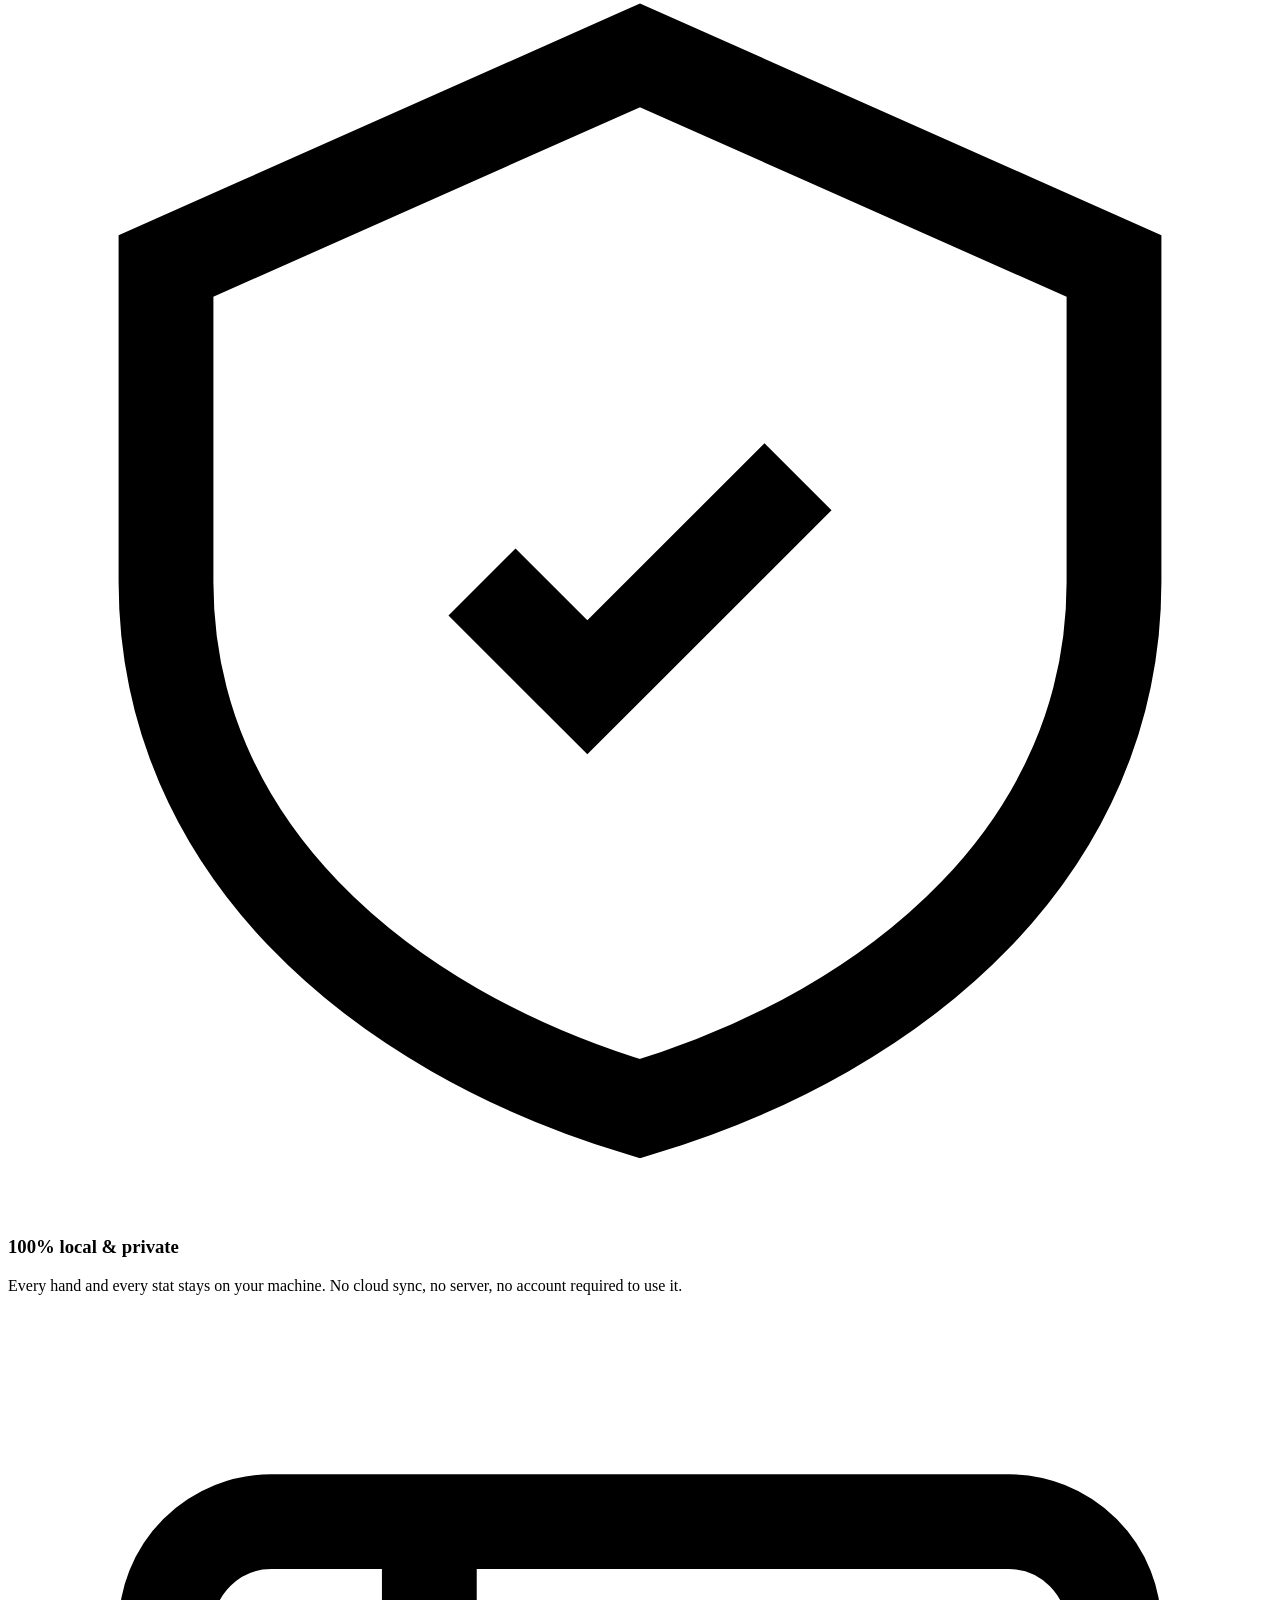
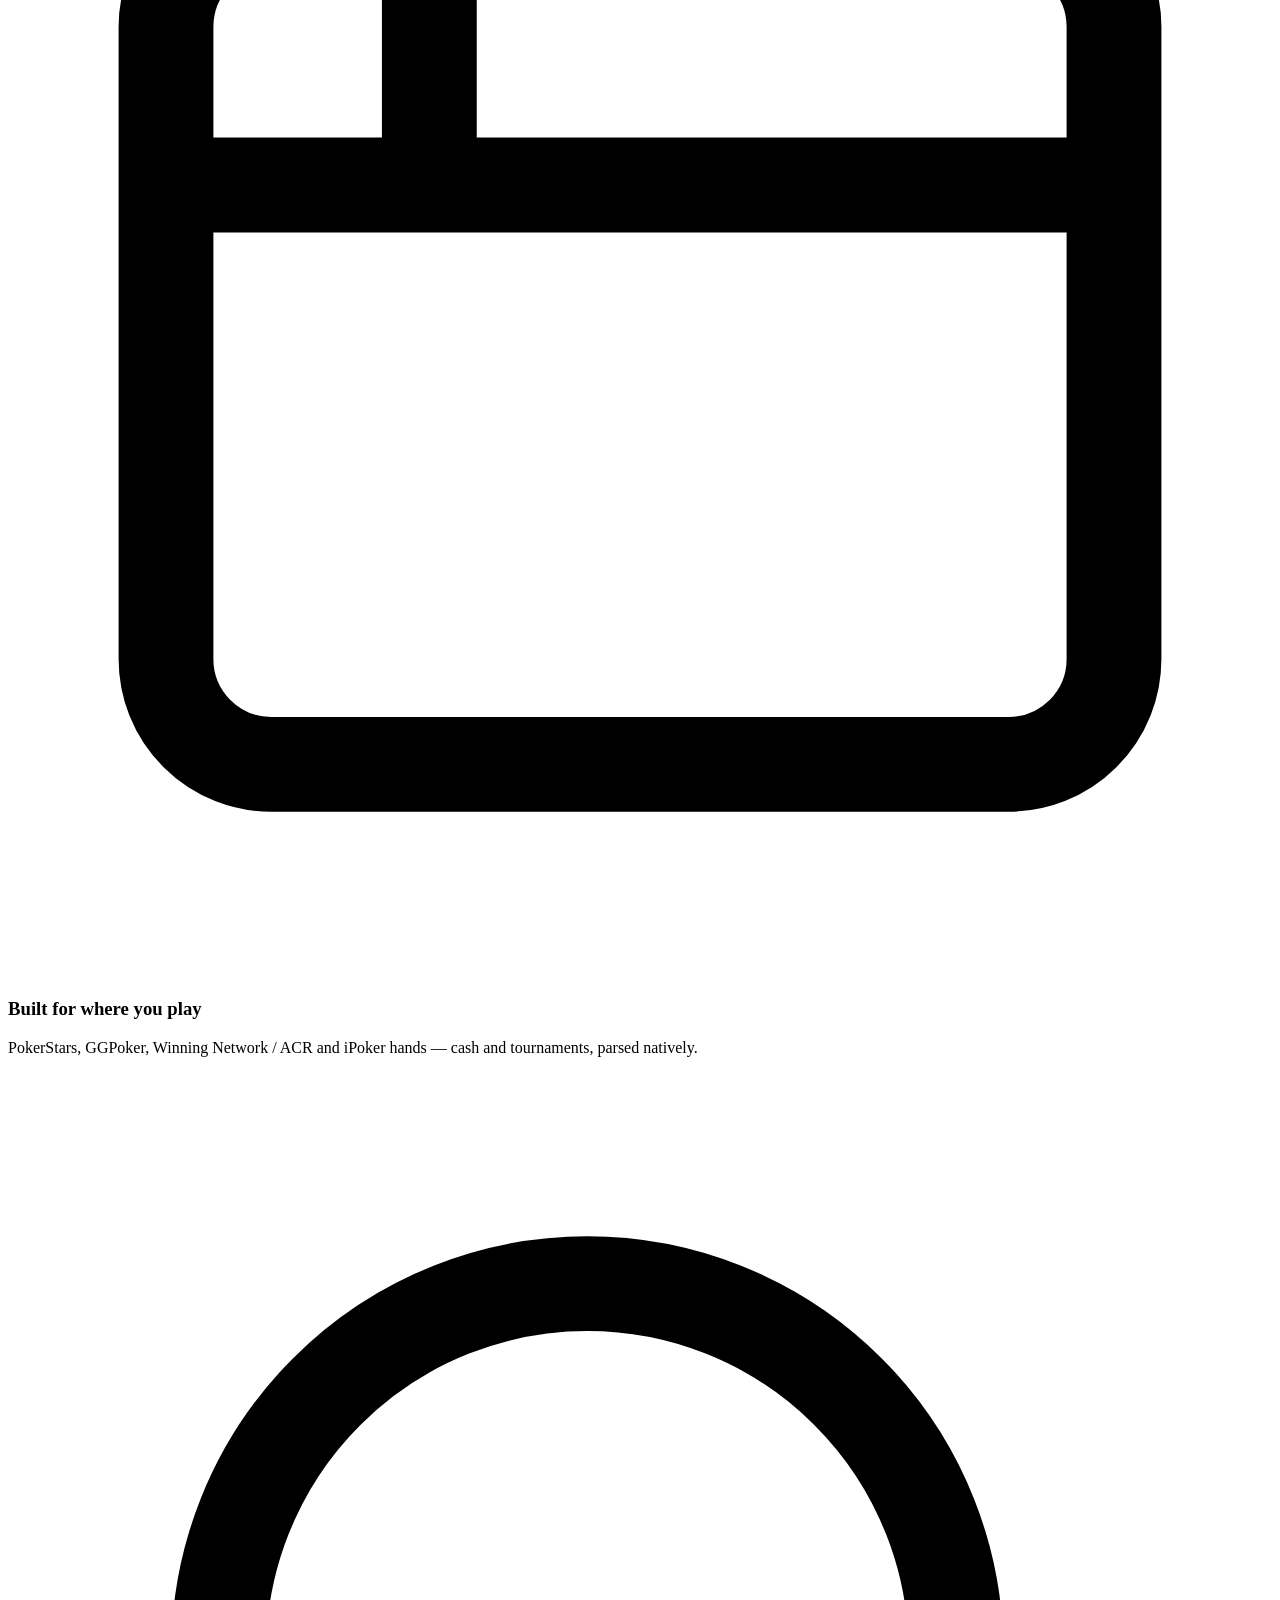
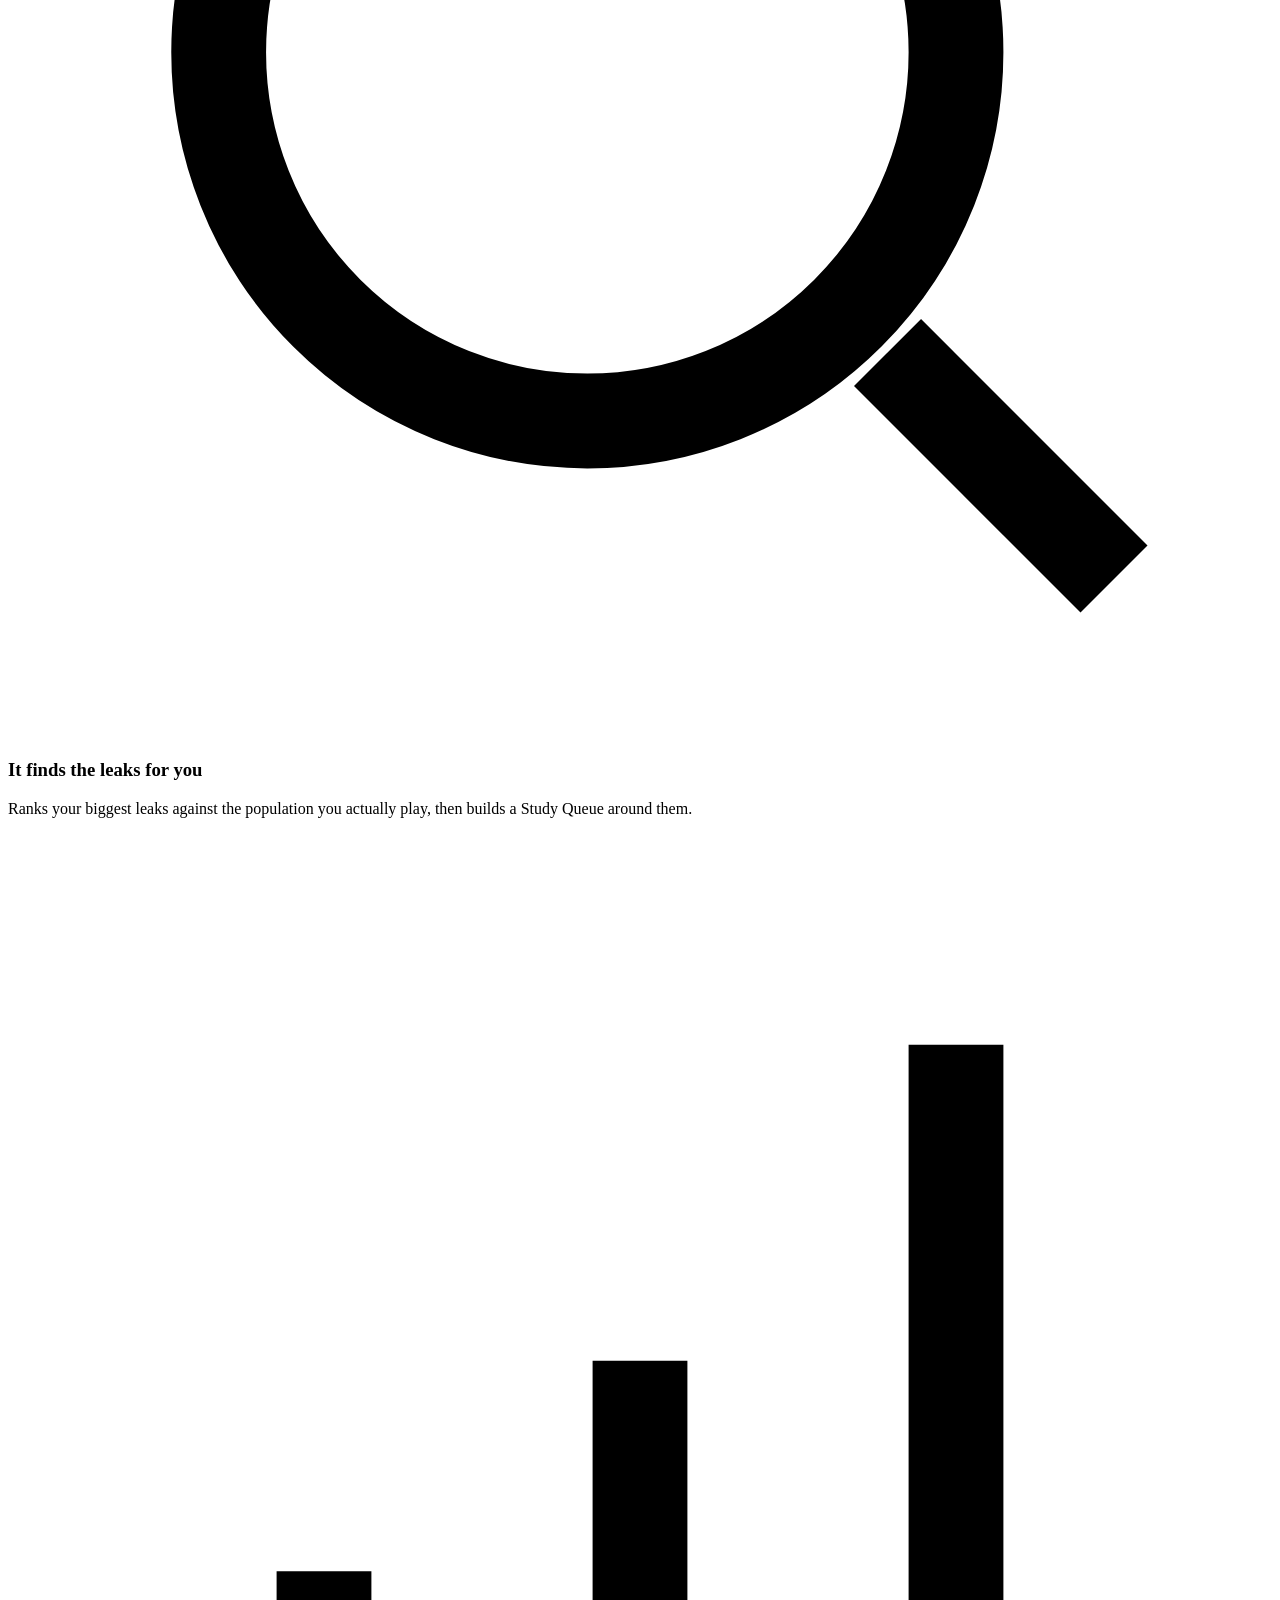
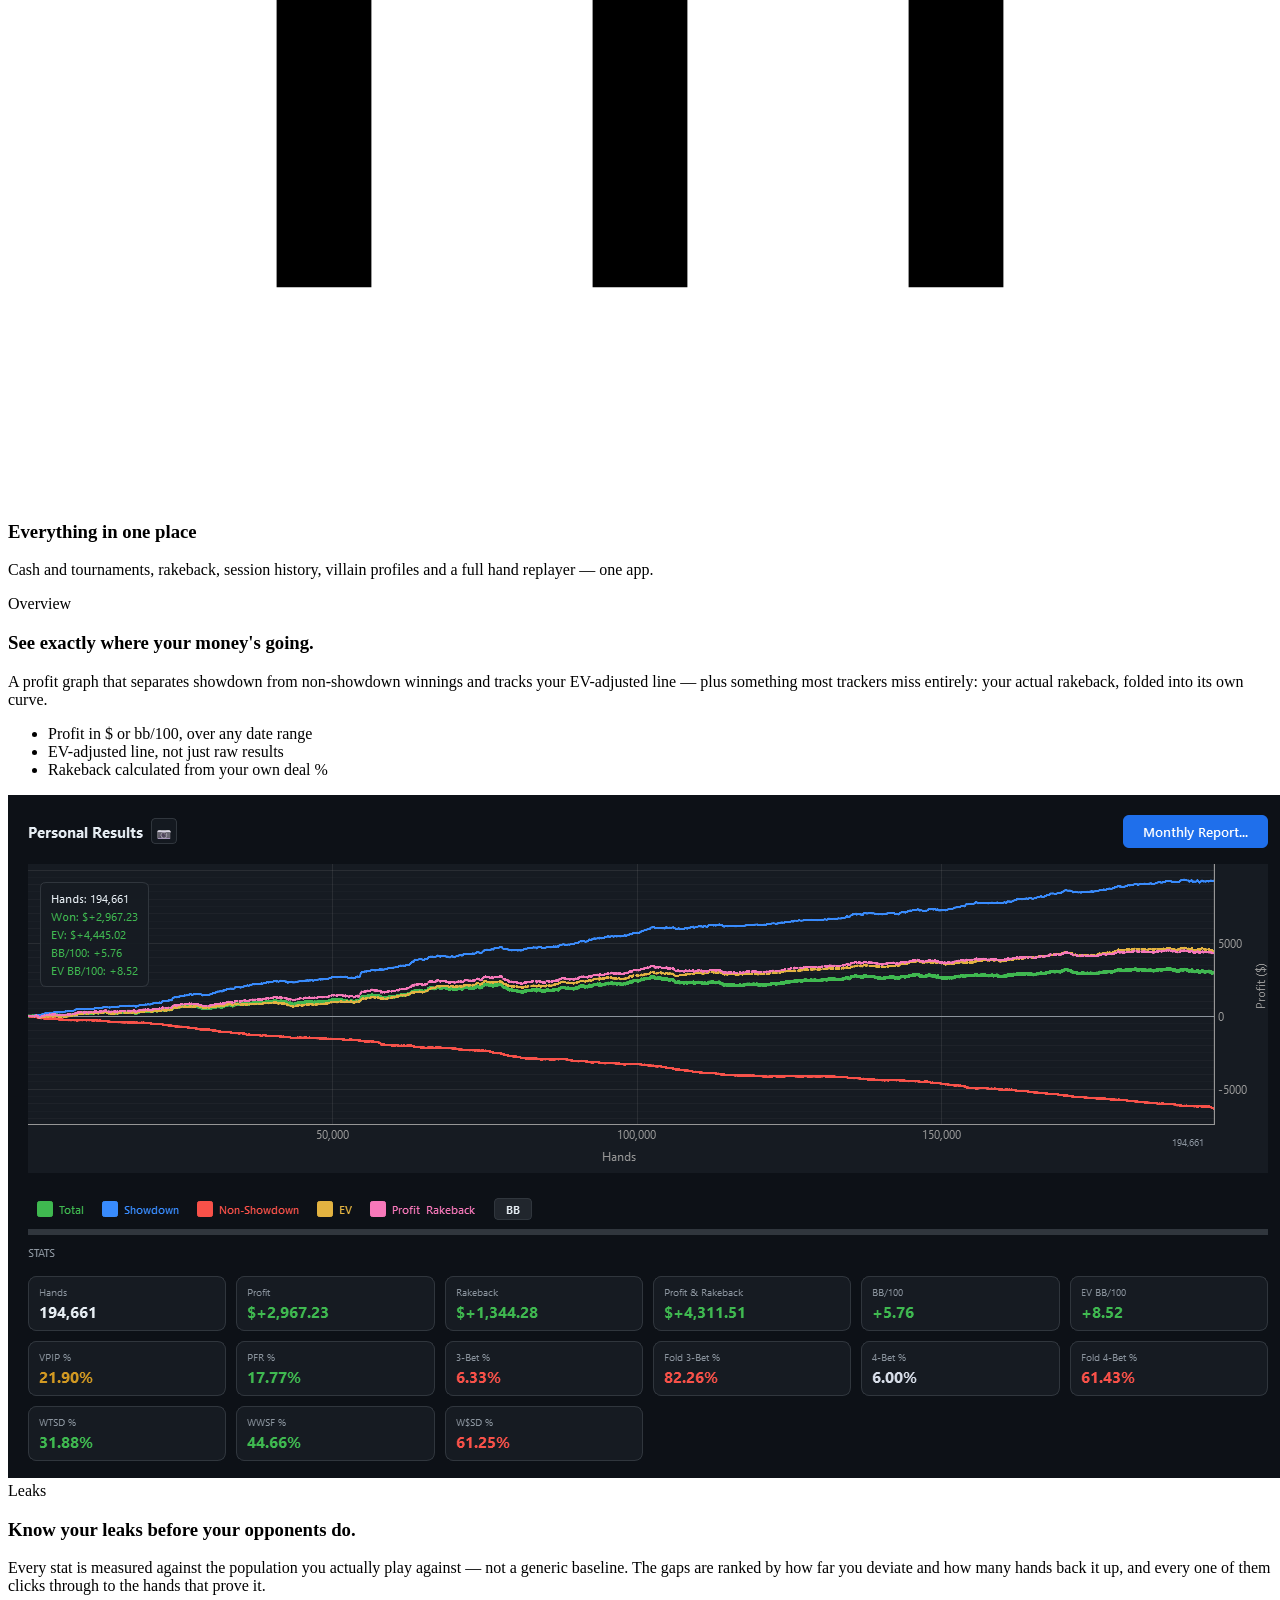
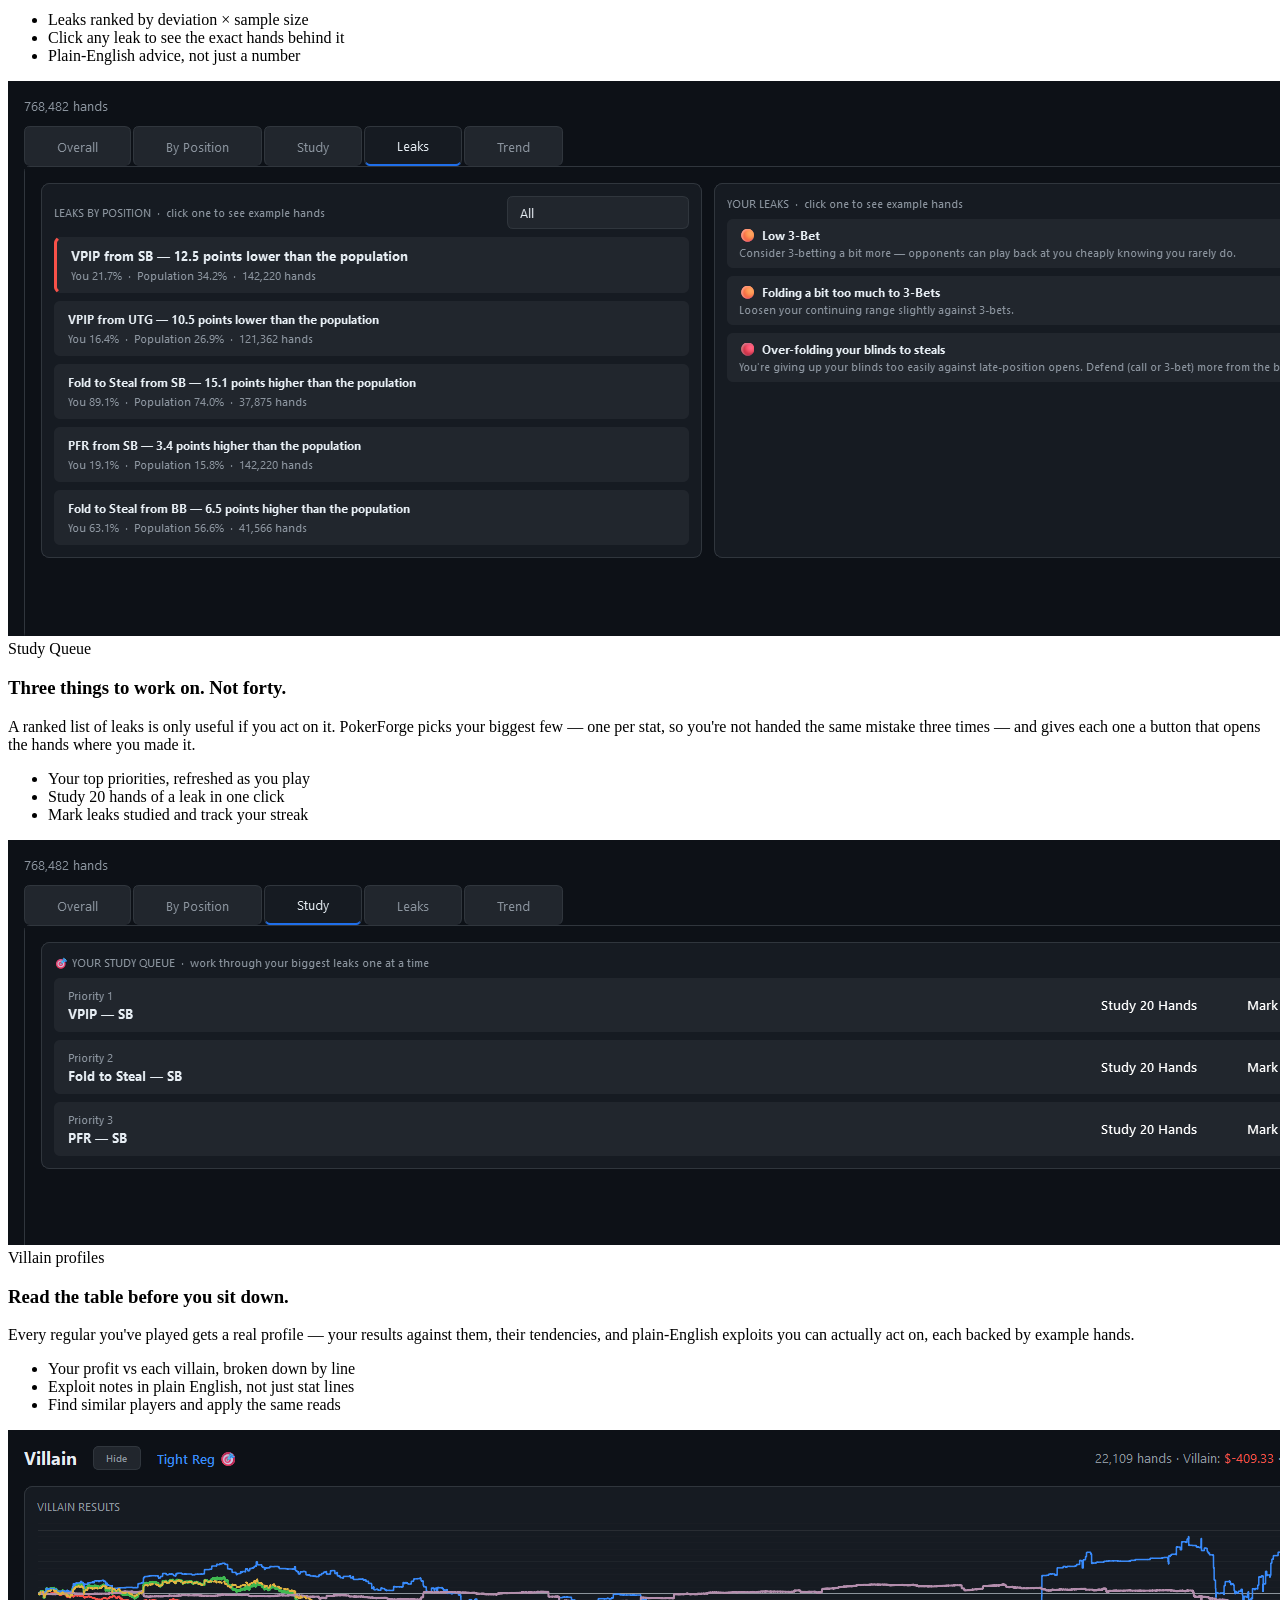
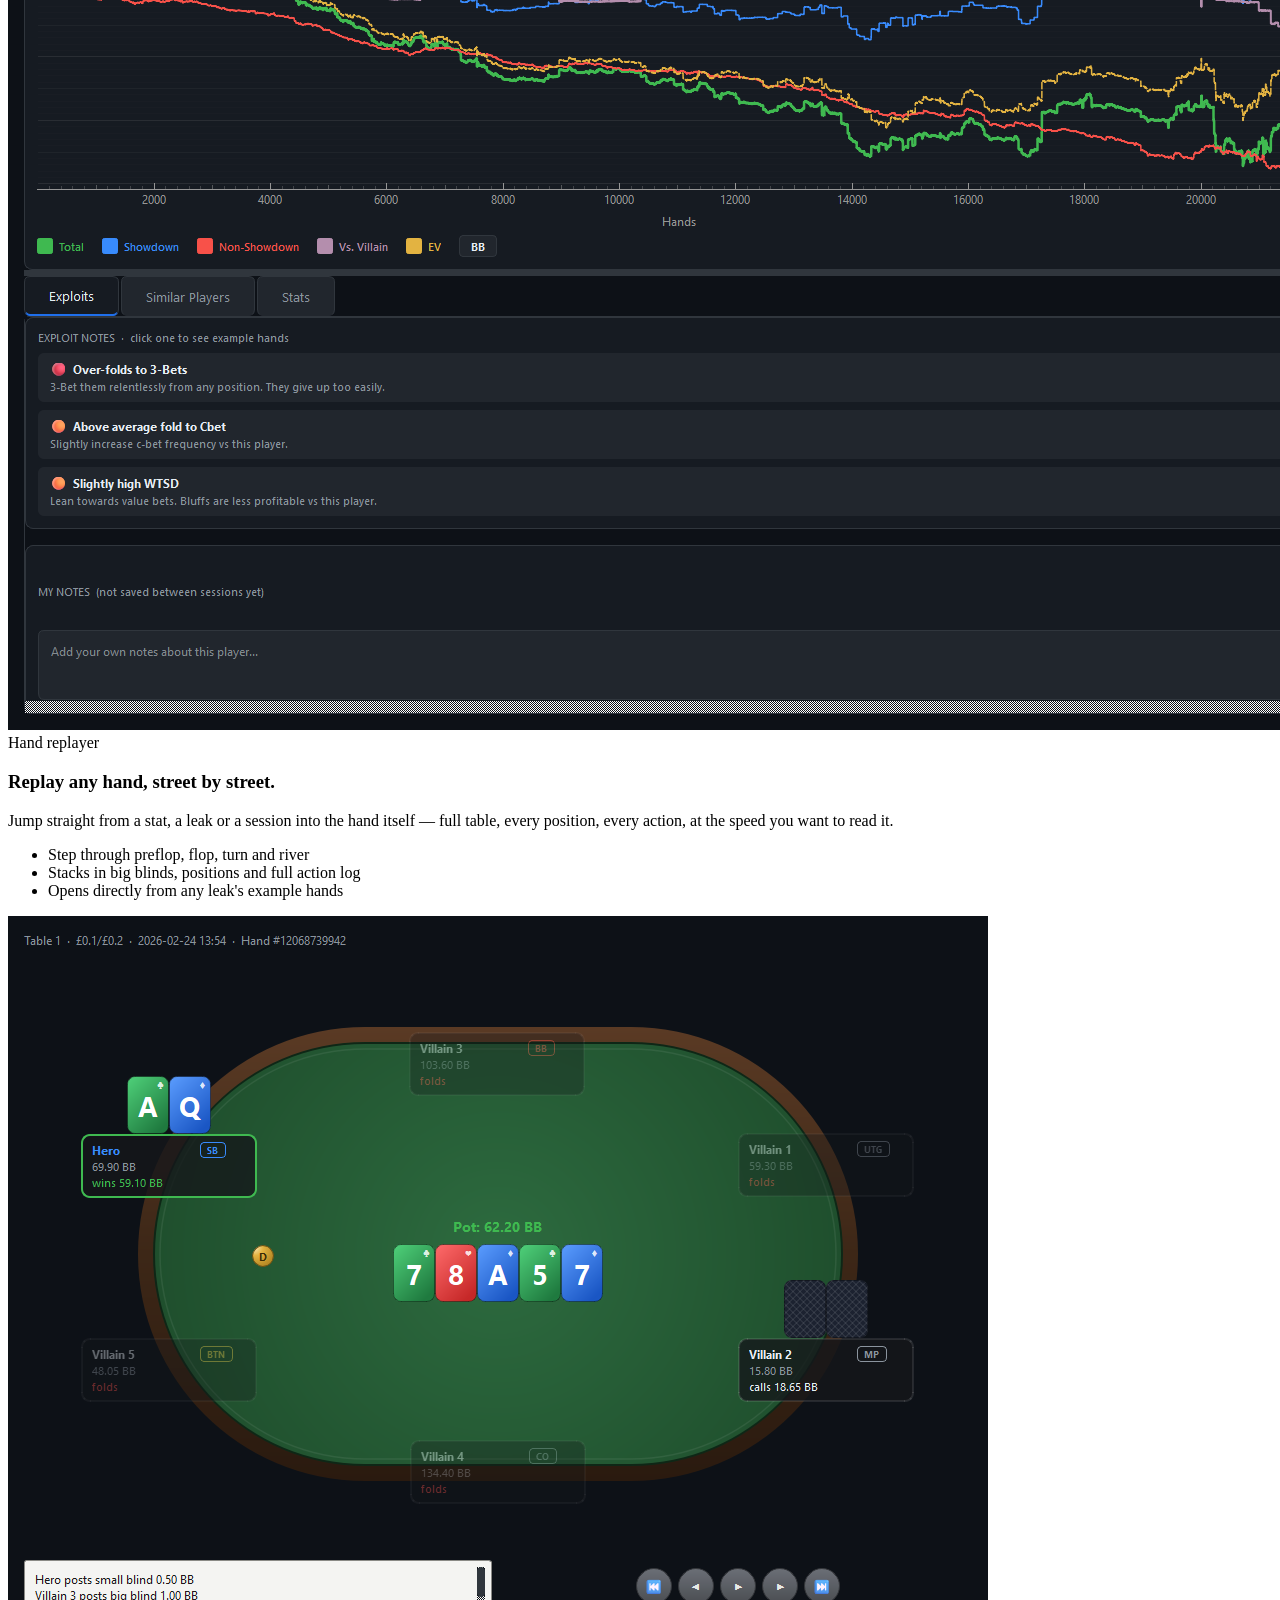
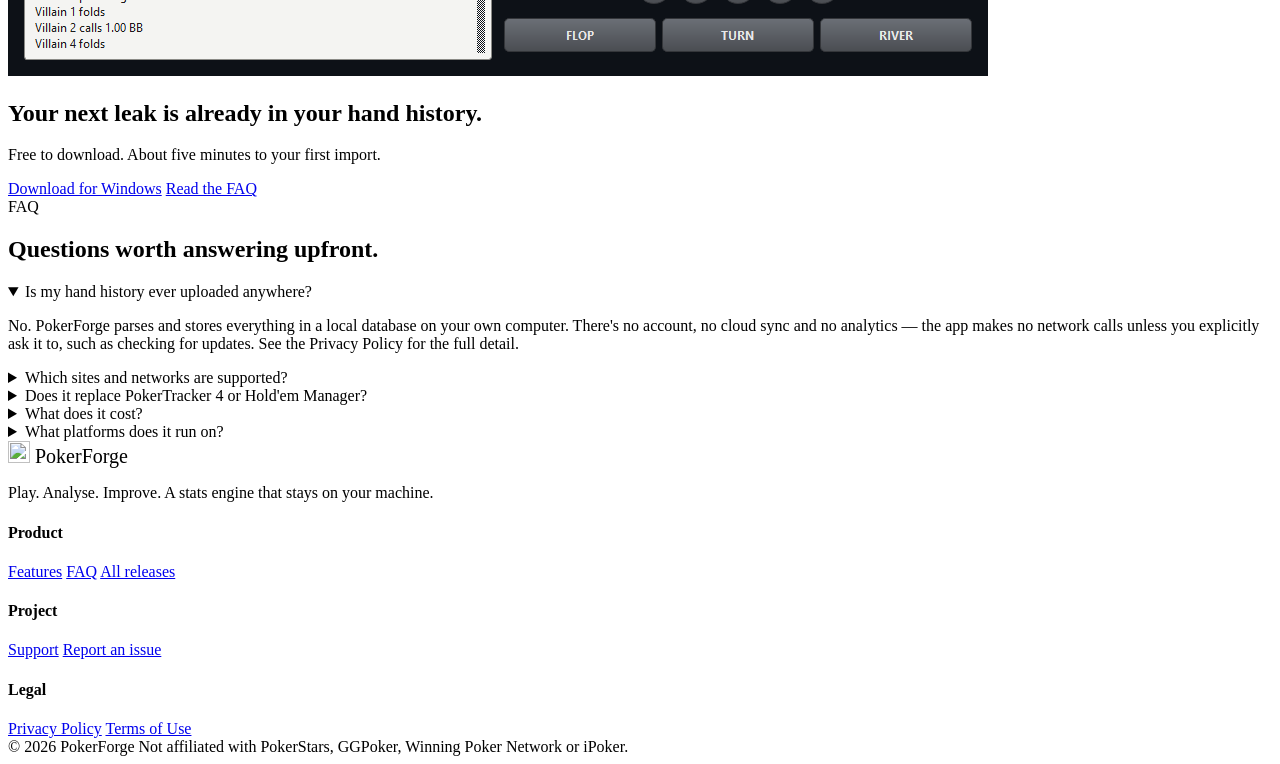
==== commit 3d4be508: "Add a Home link and stop sending visitors to GitHub Four changes, applied to all four pages rather t" ====
--- a/docs/index.html
+++ b/docs/index.html
@@ -29,6 +29,7 @@
       <span>Poker<span class="fg">Forge</span></span>
     </div>
     <nav class="nav-links">
+      <a href="/">Home</a>
       <a href="#features">Features</a>
       <a href="#faq">FAQ</a>
     </nav>
@@ -188,7 +189,7 @@
     <p>Free to download. About five minutes to your first import.</p>
     <div class="ctas">
       <a href="https://github.com/PokerForge/pokerforge/releases/download/v1.0.0-beta.3/PokerForge-Setup-1.0.0-beta.3.exe" class="btn btn-primary js-download">Download for Windows</a>
-      <a href="https://github.com/PokerForge/pokerforge" class="btn btn-ghost">View on GitHub</a>
+      <a href="#faq" class="btn btn-ghost">Read the FAQ</a>
     </div>
   </div>
 </div>
@@ -243,9 +244,7 @@
       <div>
         <h4>Project</h4>
         <a href="mailto:support@pokerforge.app">Support</a>
-        <a href="https://github.com/PokerForge/pokerforge">GitHub</a>
-        <a href="https://github.com/PokerForge/pokerforge/issues/new">Report an issue</a>
-        <a href="https://github.com/PokerForge/pokerforge/blob/main/CHANGELOG.md">Changelog</a>
+        <a href="mailto:support@pokerforge.app?subject=PokerForge%20issue%20report">Report an issue</a>
       </div>
       <div>
         <h4>Legal</h4>
